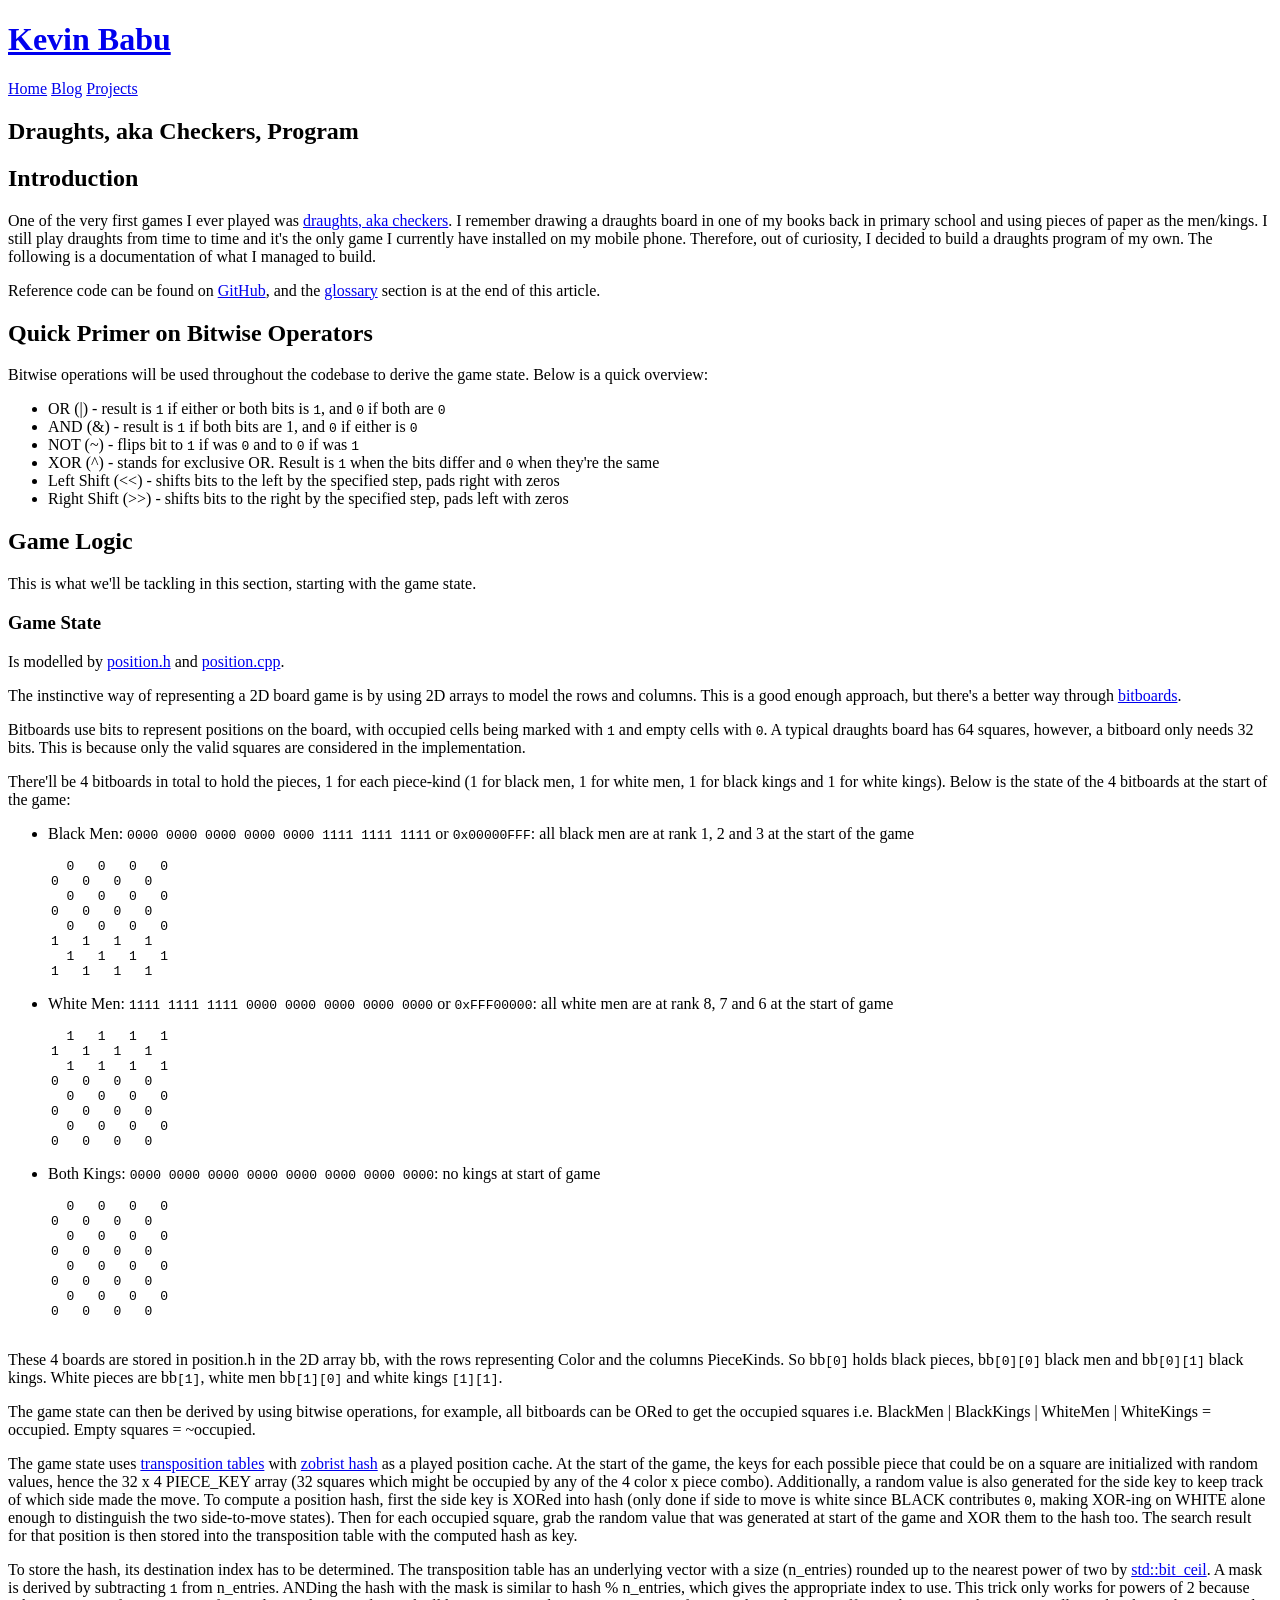
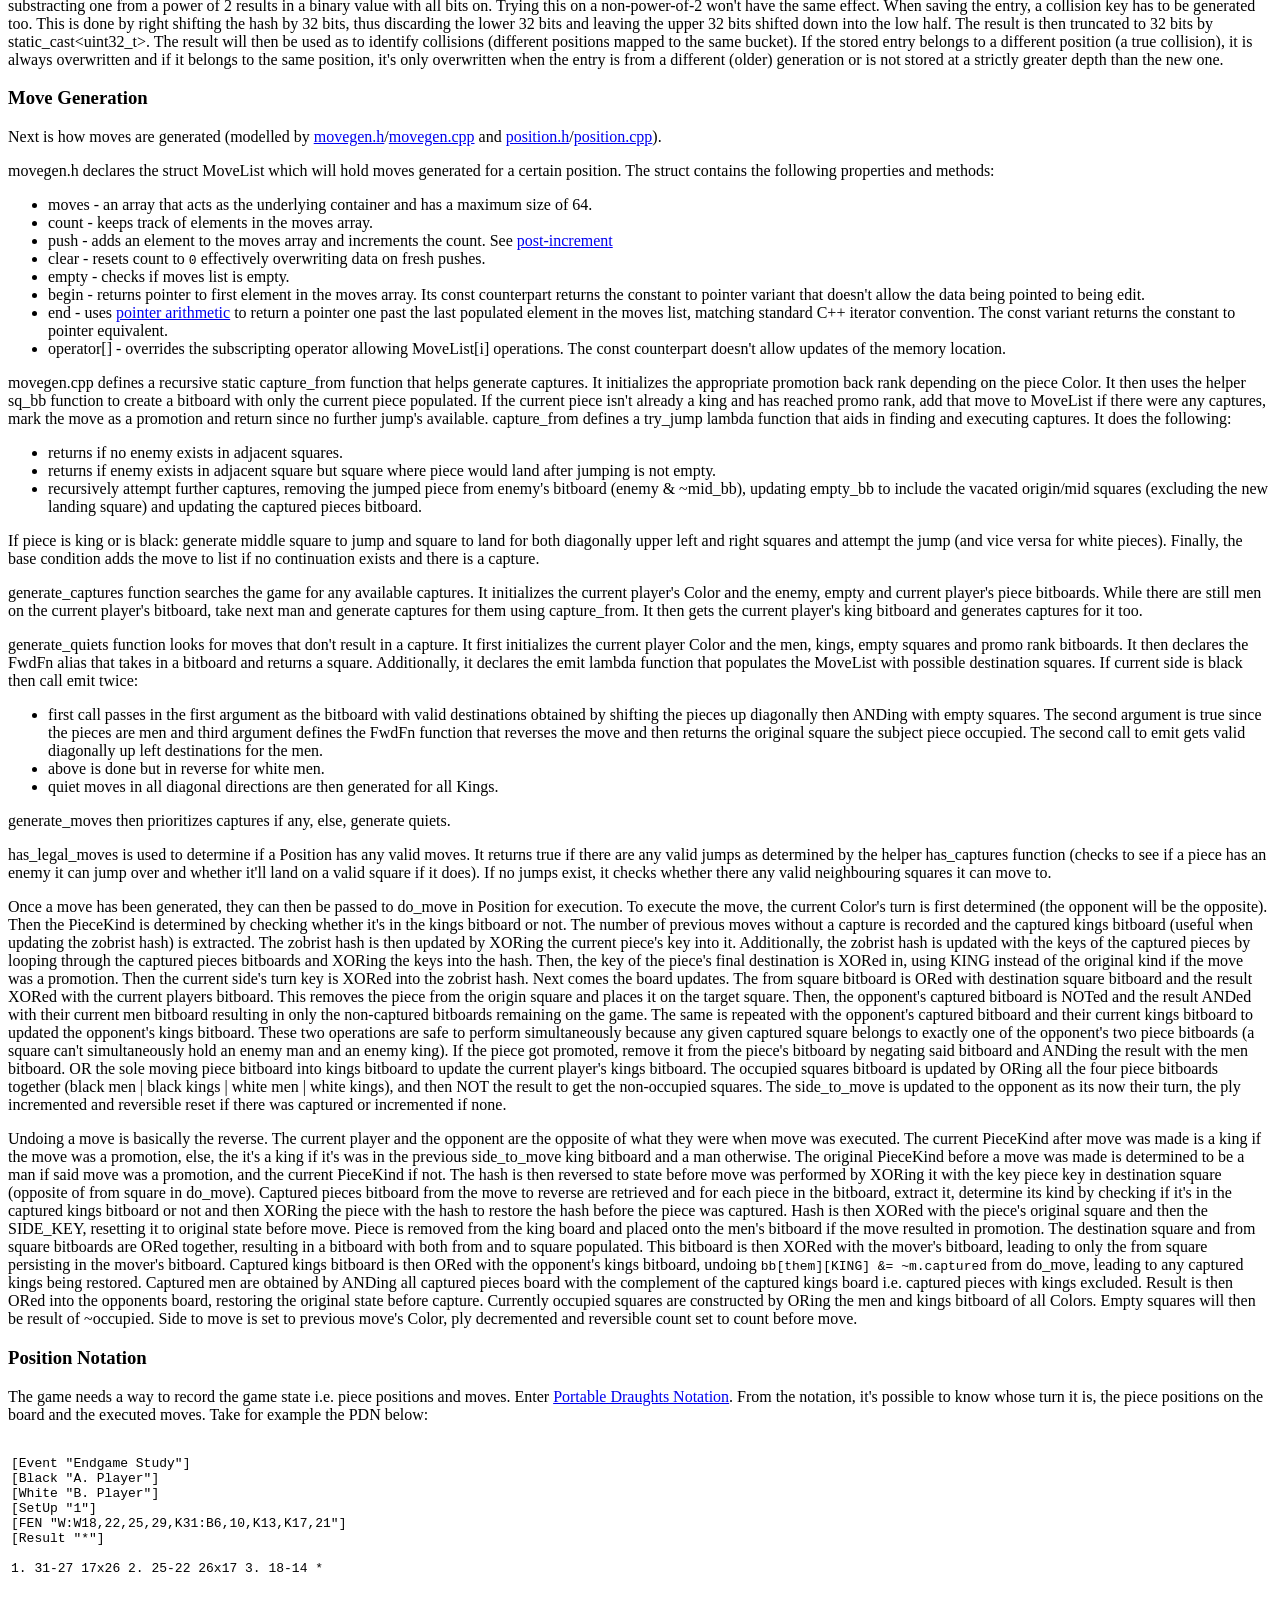
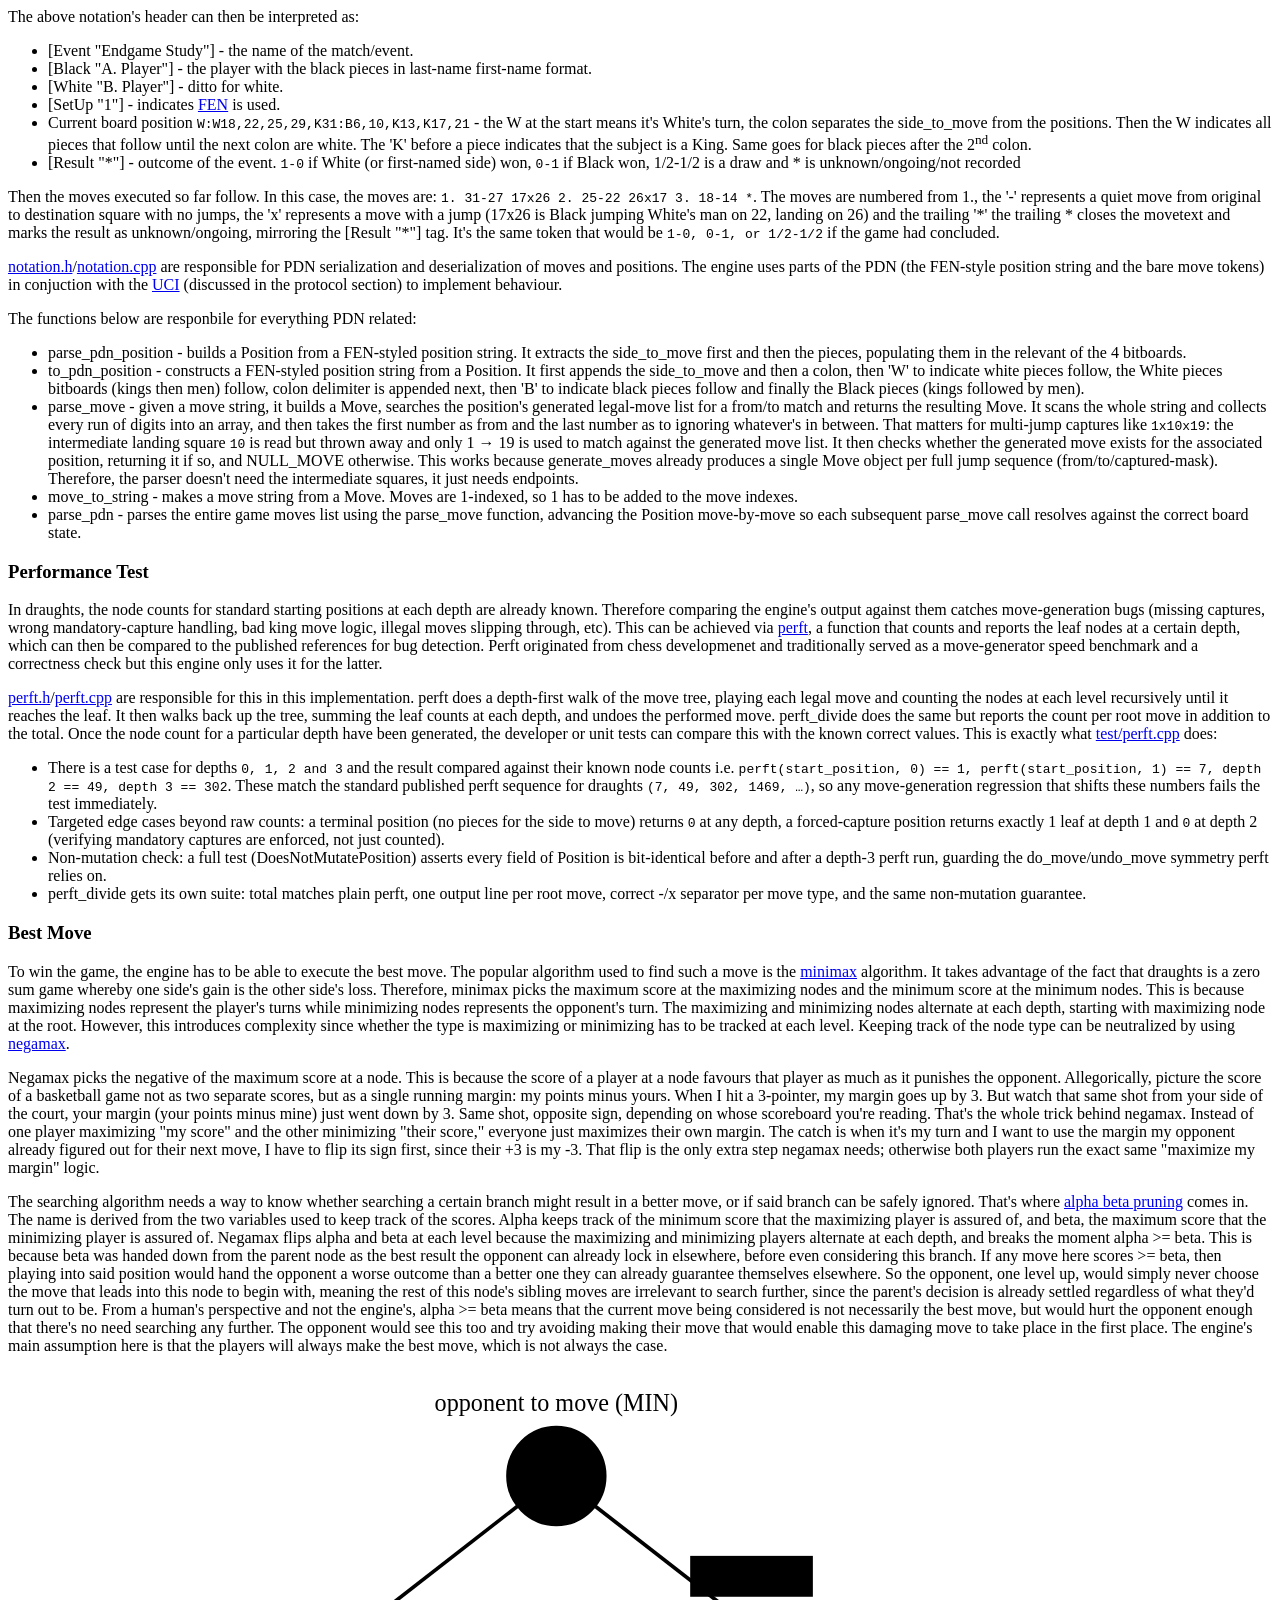
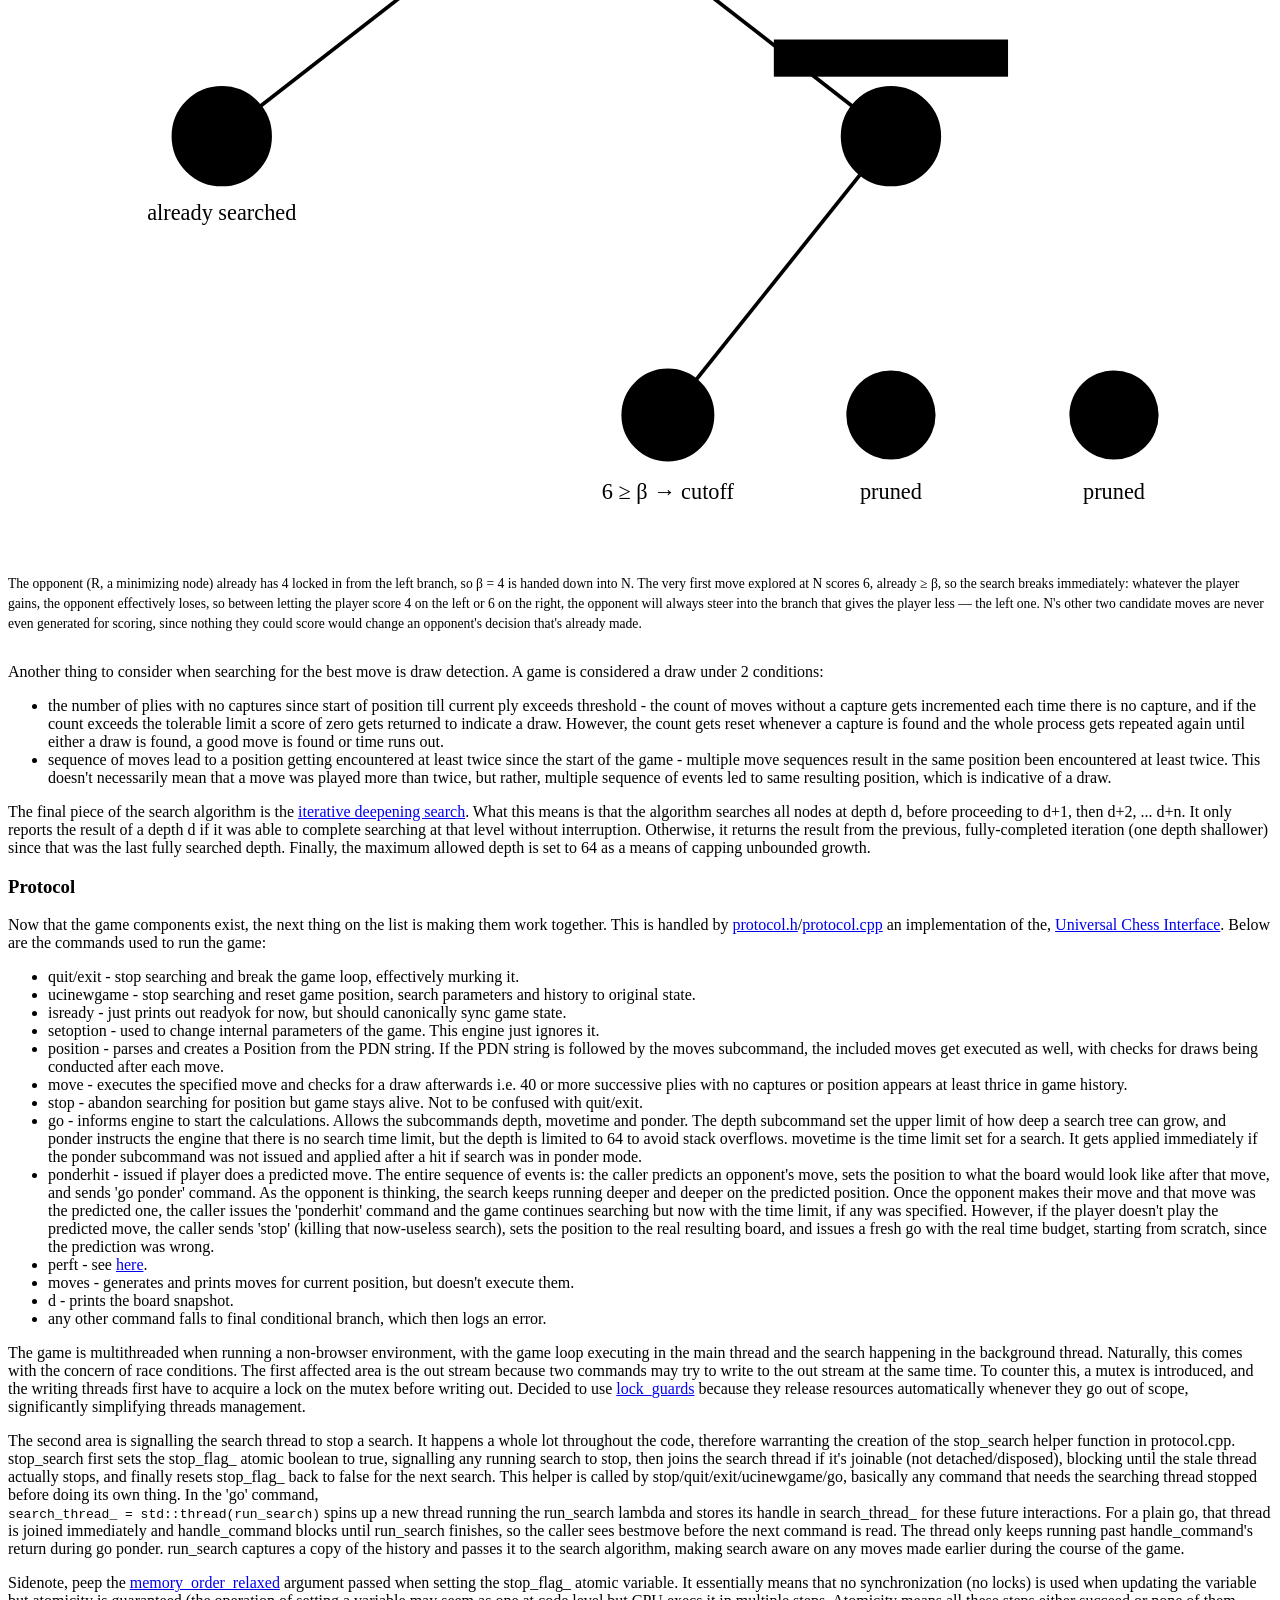
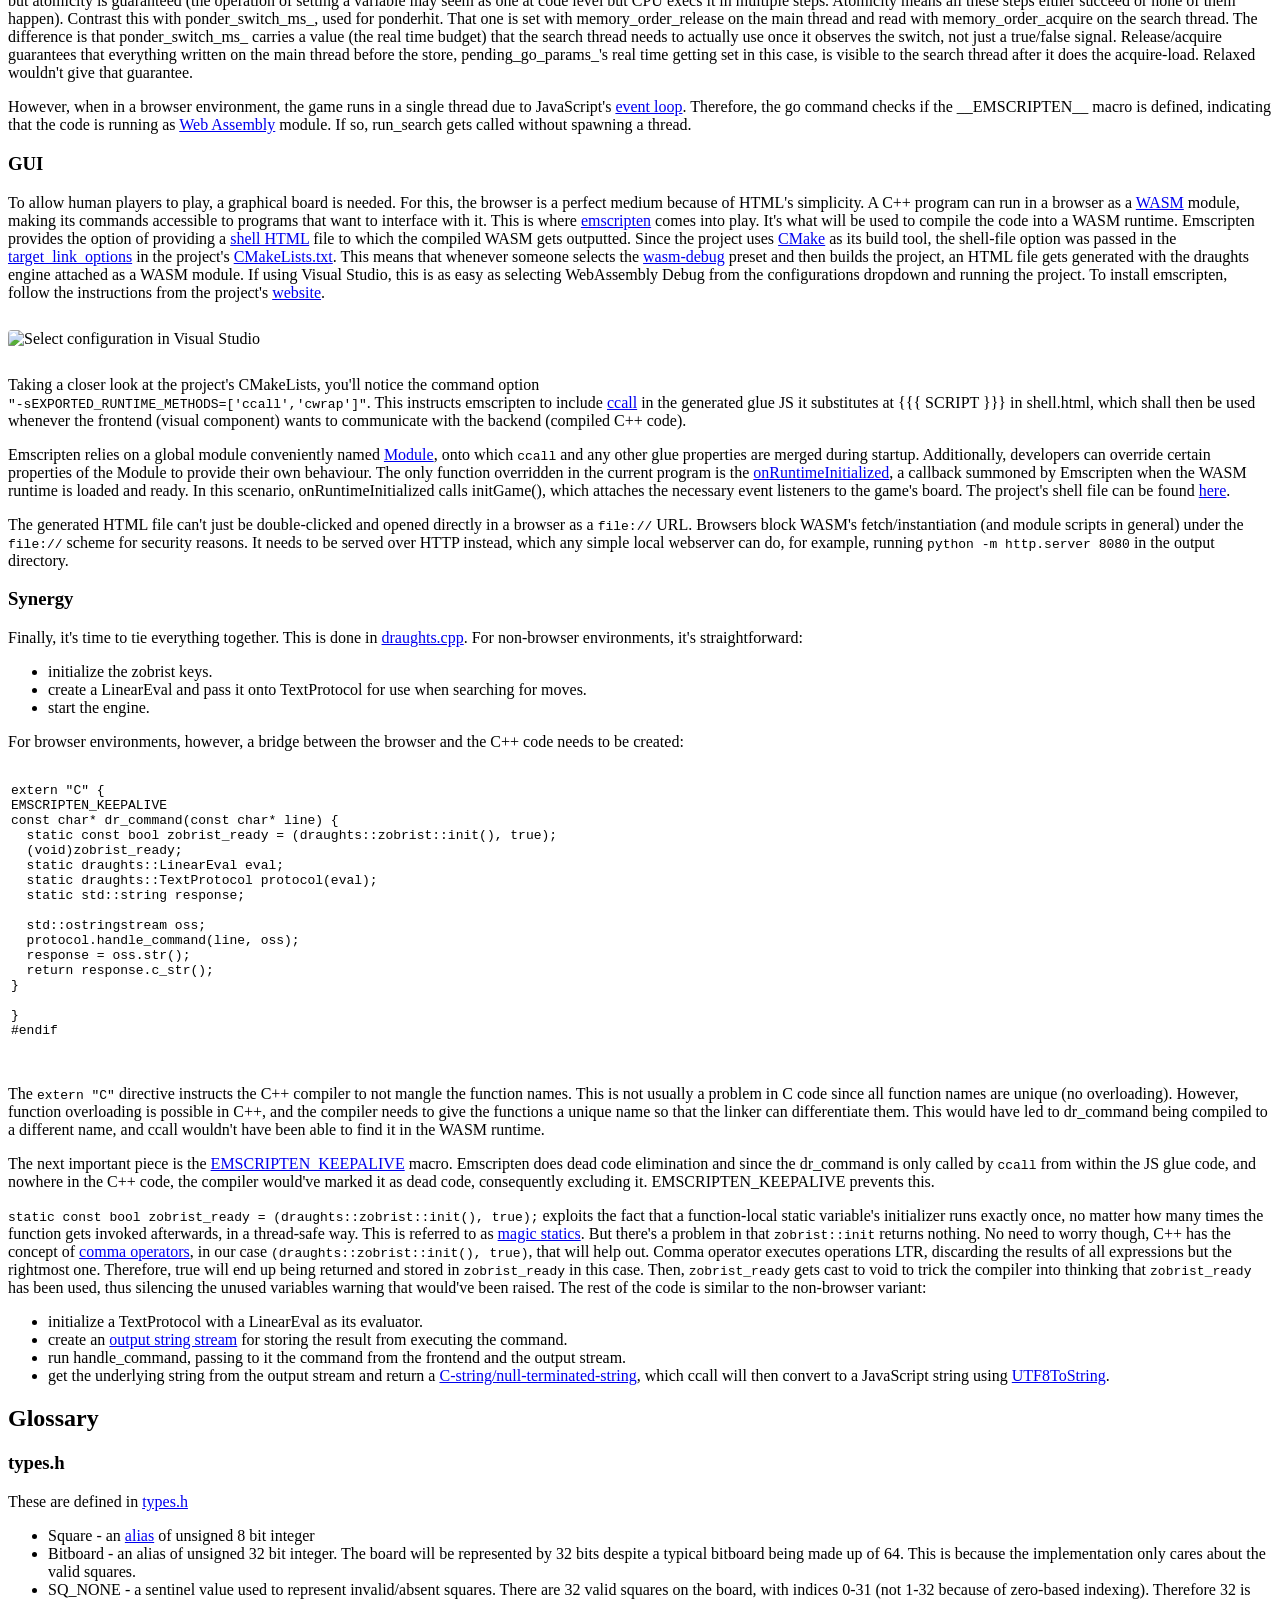
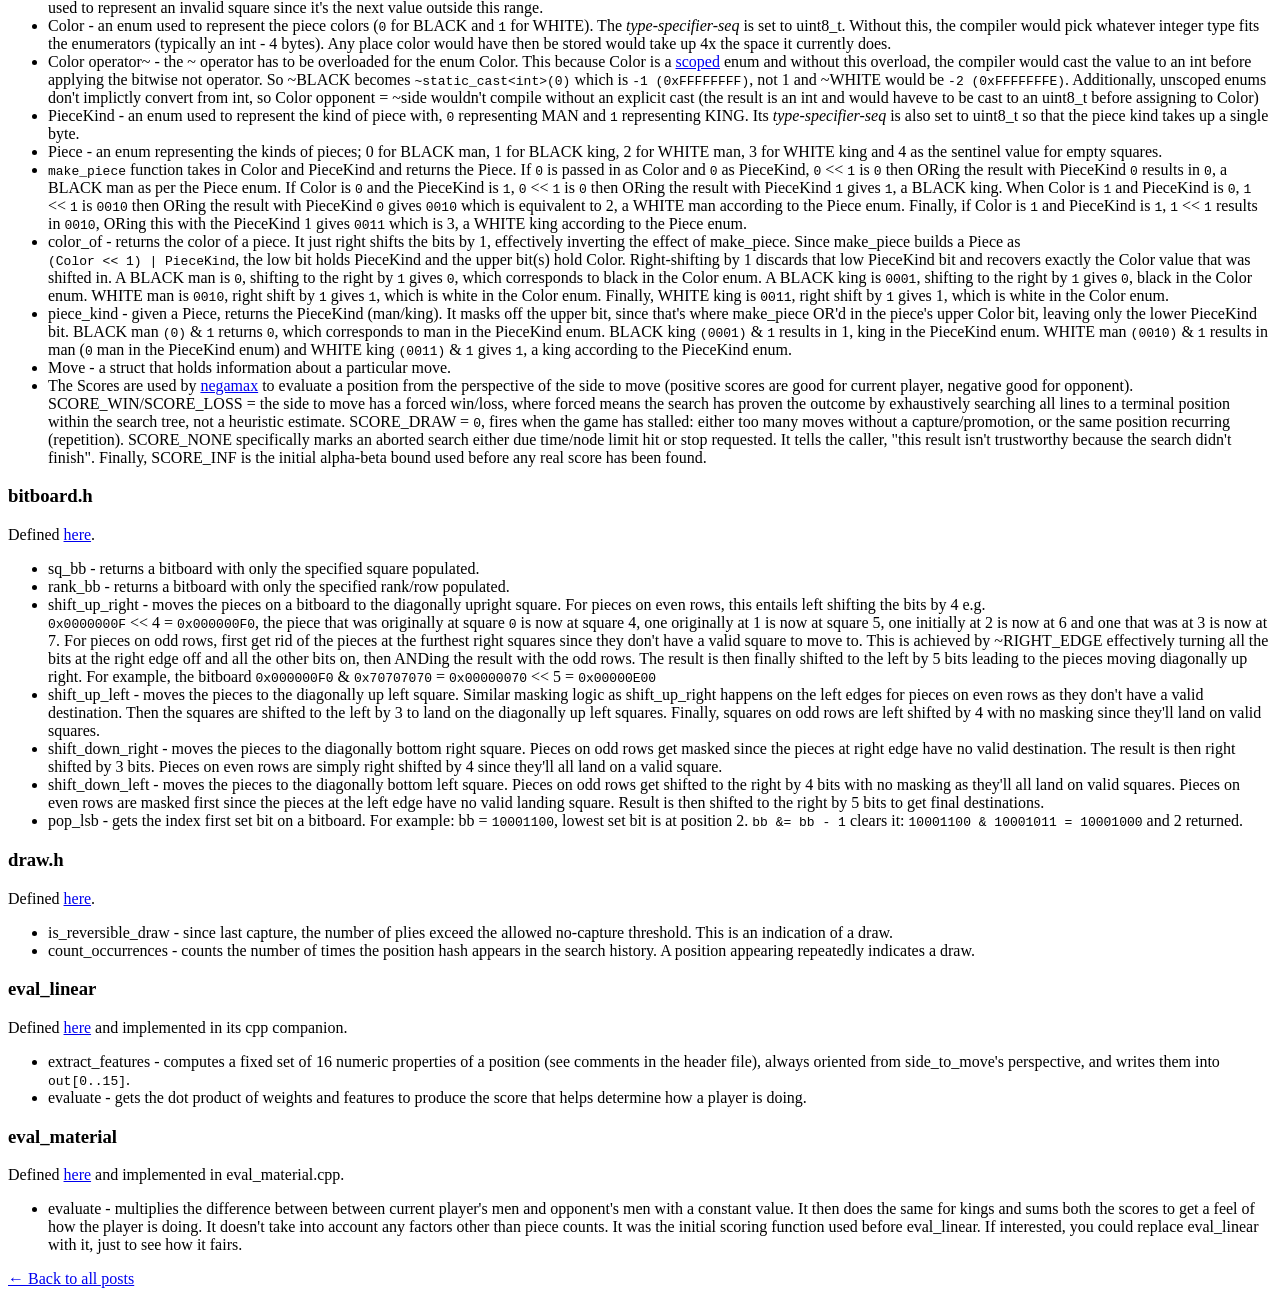
==== blog/2026/09/draughts.html @ 70ff5d76 "Remove self-learning, save for future blog" ====
<!doctype html>
<html lang="en">

<head>
  <meta charset="utf-8" />
  <meta name="viewport" content="width=device-width, initial-scale=1" />
  <title>Draughts Mechanics — Kevin Babu</title>
  <link rel="stylesheet" href="../../../style.css" />
  <style>
    .tree-diagram {
      margin: 1.75em 0;
    }

    .tree-diagram svg {
      width: 100%;
      height: auto;
      display: block;
      font-family: Georgia, "Times New Roman", serif;
    }

    .tree-diagram figcaption {
      margin-top: 0.75em;
      color: var(--muted);
      font-size: 0.85em;
      line-height: 1.5;
    }

    .screenshot {
      display: block;
      margin: 1.75em auto;
      border: 1px solid var(--border);
      border-radius: 4px;
    }
  </style>
</head>

<body>
  <header>
    <h1><a href="../../../index.html">Kevin Babu</a></h1>
    <nav>
      <a href="../../../index.html">Home</a>
      <a href="../../index.html">Blog</a>
      <a href="../../../projects/index.html">Projects</a>
    </nav>
  </header>

  <main>
    <article>
      <h1>Draughts, aka Checkers, Program</h1>

      <div id="intro">
        <h2>Introduction</h2>

        <p>
          One of the very first games I ever played was
          <a href="https://en.wikipedia.org/wiki/Checkers" target="_blank">draughts, aka checkers</a>. I remember
          drawing a draughts board in one of my books back in
          primary school and using pieces of paper as the men/kings. I still
          play draughts from time to time and it's the only game I currently have
          installed on my mobile phone. Therefore, out of curiosity, I decided to build
          a draughts program of my own. The following is a documentation of what
          I managed to build.
        </p>
        <p>
          Reference code can be found on <a href="https://github.com/KevinMwita7/draughts" target="_blank">GitHub</a>,
          and the <a href="#glossary">glossary</a> section is at the end of this article.
        </p>
      </div>

      <div id="bitwise-ops">
        <h2>Quick Primer on Bitwise Operators</h2>
        <p>
          Bitwise operations will be used throughout the codebase to derive
          the game state. Below is a quick overview:
        </p>
        <ul>
          <li>
            OR (|) - result is <code>1</code> if either or both bits is
            <code>1</code>, and <code>0</code> if both are <code>0</code>
          </li>
          <li>
            AND (&) - result is <code>1</code> if both bits are 1, and
            <code>0</code> if either is <code>0</code>
          </li>
          <li>
            NOT (~) - flips bit to <code>1</code> if was <code>0</code> and to
            <code>0</code> if was <code>1</code>
          </li>
          <li>
            XOR (^) - stands for exclusive OR. Result is <code>1</code> when the bits
            differ and <code>0</code> when they're the same
          </li>
          <li>
            Left Shift (&lt;&lt;) - shifts bits to the left by the specified
            step, pads right with zeros
          </li>
          <li>
            Right Shift (&gt;&gt;) - shifts bits to the right by the specified
            step, pads left with zeros
          </li>
        </ul>
      </div>

      <div id="game-logic">
        <h2>Game Logic</h2>
        <p>
          This is what we'll be tackling in this section, starting with the game state.
        </p>

        <div id="game-state">
          <h3>Game State</h3>
          <p>
            Is modelled by
            <a href="https://github.com/KevinMwita7/draughts/blob/main/include/draughts/position.h"
              target="_blank">position.h</a>
            and
            <a href="https://github.com/KevinMwita7/draughts/blob/main/src/position.cpp">position.cpp</a>.
          </p>
          <p>
            The instinctive way of representing a 2D board game is by using 2D
            arrays to model the rows and columns. This is a good enough
            approach, but there's a better way through
            <a href="https://3dkingdoms.com/checkers/bitboards.htm" target="_blank">bitboards</a>.
          </p>

          <p>
            Bitboards use bits to represent positions on the board, with
            occupied cells being marked with <code>1</code> and empty cells
            with <code>0</code>. A typical draughts board has 64 squares,
            however, a bitboard only needs 32 bits. This is because only the
            valid squares are considered in the implementation.
          </p>
          <p>
            There'll be 4 bitboards in total to hold the pieces, 1 for each piece-kind
            (1 for black men, 1 for white men, 1 for black kings and 1 for
            white kings). Below is the state of the 4 bitboards at the start
            of the game:
          </p>
          <ul>
            <li>
              Black Men:
              <code>0000 0000 0000 0000 0000 1111 1111 1111</code> or
              <code>0x00000FFF</code>: all black men are at rank 1, 2 and 3 at
              the start of the game
              <table class="codebox">
                <tbody>
                  <tr>
                    <td>
                      <pre>
  0   0   0   0
0   0   0   0
  0   0   0   0
0   0   0   0
  0   0   0   0
1   1   1   1
  1   1   1   1
1   1   1   1</pre>
                    </td>
                  </tr>
                </tbody>
              </table>
            </li>
            <li>
              White Men:
              <code>1111 1111 1111 0000 0000 0000 0000 0000</code> or
              <code>0xFFF00000</code>: all white men are at rank 8, 7 and 6 at
              the start of game
              <table class="codebox">
                <tbody>
                  <tr>
                    <td>
                      <pre>
  1   1   1   1
1   1   1   1
  1   1   1   1
0   0   0   0
  0   0   0   0
0   0   0   0
  0   0   0   0
0   0   0   0</pre>
                    </td>
                  </tr>
                </tbody>
              </table>
            </li>
            <li>
              Both Kings:
              <code>0000 0000 0000 0000 0000 0000 0000 0000</code>: no kings
              at start of game
              <table class="codebox">
                <tbody>
                  <tr>
                    <td>
                      <pre>
  0   0   0   0
0   0   0   0
  0   0   0   0
0   0   0   0
  0   0   0   0
0   0   0   0
  0   0   0   0
0   0   0   0</pre>
                    </td>
                  </tr>
                </tbody>
              </table>
            </li>
          </ul>
          <p>
            These 4 boards are stored in position.h in the 2D array bb, with
            the rows representing Color and the columns PieceKinds. So bb<code>[0]</code>
            holds black pieces, bb<code>[0][0]</code> black men and bb<code>[0][1]</code>
            black kings. White pieces are bb<code>[1]</code>, white men
            bb<code>[1][0]</code> and white kings <code>[1][1]</code>.
          </p>
          <p>
            The game state can then be derived by using bitwise operations,
            for example, all bitboards can be ORed to get the occupied squares
            i.e. BlackMen | BlackKings | WhiteMen | WhiteKings = occupied.
            Empty squares = ~occupied.
          </p>
          <p>
            The game state uses
            <a href="https://en.wikipedia.org/wiki/Transposition_table" target="_blank">transposition tables</a>
            with
            <a href="https://en.wikipedia.org/wiki/Zobrist_hashing" target="_blank">zobrist hash</a>
            as a played position cache. At the start of the game, the keys for
            each possible piece that could be on a square are initialized with
            random values, hence the 32 x 4 PIECE_KEY array (32 squares which
            might be occupied by any of the 4 color x piece combo).
            Additionally, a random value is also generated for the side key to
            keep track of which side made the move. To compute a position
            hash, first the side key is XORed into hash (only done if side to
            move is white since BLACK contributes <code>0</code>, making XOR-ing
            on WHITE alone enough to distinguish the two side-to-move
            states). Then for each occupied square, grab the random value that
            was generated at start of the game and XOR them to the hash too.
            The search result for that position is then stored into the
            transposition table with the computed hash as key.
          </p>
          <p>
            To store the hash, its destination index has to be determined.
            The transposition table has an underlying vector with a
            size (n_entries) rounded up to the nearest power of two by
            <a href="https://en.cppreference.com/cpp/numeric/bit_ceil">std::bit_ceil</a>. A mask is derived by
            subtracting <code>1</code> from n_entries.
            ANDing the hash with the mask is similar to hash % n_entries,
            which gives the appropriate index to use. This trick only works
            for powers of 2 because substracting one from a power of 2 results
            in a binary value with all bits on. Trying this on a
            non-power-of-2 won't have the same effect. When saving the entry, a
            collision key has to be generated too. This is done by right shifting
            the hash by 32 bits, thus discarding the lower 32 bits and leaving
            the upper 32 bits shifted down into the low half. The result is
            then truncated to 32 bits by static_cast&lt;uint32_t&gt;. The
            result will then be used as to identify collisions (different
            positions mapped to the same bucket). If the stored entry belongs
            to a different position (a true collision), it is always
            overwritten and if it belongs to the same position, it's only
            overwritten when the entry is from a different (older) generation
            or is not stored at a strictly greater depth than the new one.
          </p>
        </div>
        <div id="movegen">
          <h3>Move Generation</h3>
          <p>
            Next is how moves are generated (modelled by
            <a href="https://github.com/KevinMwita7/draughts/blob/main/include/draughts/movegen.h"
              target="_blank">movegen.h</a>/<a href="https://github.com/KevinMwita7/draughts/blob/main/src/movegen.cpp"
              target="_blank">movegen.cpp</a>
            and
            <a href="https://github.com/KevinMwita7/draughts/blob/main/include/draughts/position.h"
              target="_blank">position.h</a>/<a
              href="https://github.com/KevinMwita7/draughts/blob/main/src/position.cpp"
              target="_blank">position.cpp</a>).
          </p>
          <p>
            movegen.h declares the struct MoveList which will hold moves
            generated for a certain position. The struct contains the
            following properties and methods:
          </p>
          <ul>
            <li>
              moves - an array that acts as the underlying container and has a
              maximum size of 64.
            </li>
            <li>count - keeps track of elements in the moves array.</li>
            <li>
              push - adds an element to the moves array and increments the
              count. See
              <a href="https://www.geeksforgeeks.org/cpp/pre-increment-and-post-increment-in-c/"
                target="_blank">post-increment</a>
            </li>
            <li>
              clear - resets count to <code>0</code> effectively overwriting
              data on fresh pushes.
            </li>
            <li>empty - checks if moves list is empty.</li>
            <li>
              begin - returns pointer to first element in the moves array. Its
              const counterpart returns the constant to pointer variant that
              doesn't allow the data being pointed to being edit.
            </li>
            <li>
              end - uses
              <a href="https://www.geeksforgeeks.org/c/pointer-arithmetics-in-c-with-examples/" target="_blank">pointer
                arithmetic</a>
              to return a pointer one past the last populated element in the
              moves list, matching standard C++ iterator convention. The const
              variant returns the constant to pointer equivalent.
            </li>
            <li>
              operator[] - overrides the subscripting operator allowing
              MoveList[i] operations. The const counterpart doesn't allow
              updates of the memory location.
            </li>
          </ul>
          <p>
            movegen.cpp defines a recursive static capture_from function that
            helps generate captures. It initializes the appropriate promotion
            back rank depending on the piece Color. It then uses the helper
            sq_bb function to create a bitboard with only the current piece
            populated. If the current piece isn't already a king and has
            reached promo rank, add that move to MoveList if there were any
            captures, mark the move as a promotion and return since no further
            jump's available. capture_from defines a try_jump lambda
            function that aids in finding and executing captures. It does the
            following:
            <span>
              <ul>
                <li>returns if no enemy exists in adjacent squares.</li>
                <li>
                  returns if enemy exists in adjacent square but square where
                  piece would land after jumping is not empty.
                </li>
                <li>
                  recursively attempt further captures, removing the jumped
                  piece from enemy's bitboard (enemy & ~mid_bb), updating
                  empty_bb to include the vacated origin/mid squares
                  (excluding the new landing square) and updating the captured
                  pieces bitboard.
                </li>
              </ul>
            </span>
            If piece is king or is black: generate middle square to jump and
            square to land for both diagonally upper left and right squares
            and attempt the jump (and vice versa for white pieces). Finally,
            the base condition adds the move to list if no continuation exists
            and there is a capture.
          </p>
          <p>
            generate_captures function searches the game for any available
            captures. It initializes the current player's Color and the enemy,
            empty and current player's piece bitboards. While there are still
            men on the current player's bitboard, take next man and generate
            captures for them using capture_from. It then gets the current
            player's king bitboard and generates captures for it too.
          </p>
          <p>
            generate_quiets function looks for moves that don't result in a
            capture. It first initializes the current player Color and the
            men, kings, empty squares and promo rank bitboards. It then
            declares the FwdFn alias that takes in a bitboard and returns a
            square. Additionally, it declares the emit lambda function that
            populates the MoveList with possible destination squares. If
            current side is black then call emit twice:
            <span>
              <ul>
                <li>
                  first call passes in the first argument as the bitboard with
                  valid destinations obtained by shifting the pieces up
                  diagonally then ANDing with empty squares. The second
                  argument is true since the pieces are men and third argument
                  defines the FwdFn function that reverses the move and then
                  returns the original square the subject piece occupied. The
                  second call to emit gets valid diagonally up left
                  destinations for the men.
                </li>
                <li>above is done but in reverse for white men.</li>
                <li>
                  quiet moves in all diagonal directions are then generated
                  for all Kings.
                </li>
              </ul>
            </span>
          </p>
          <p>
            generate_moves then prioritizes captures if any, else, generate
            quiets.
          </p>
          <p>
            has_legal_moves is used to determine if a Position has any valid
            moves. It returns true if there are any valid jumps as determined
            by the helper has_captures function (checks to see if a piece has
            an enemy it can jump over and whether it'll land on a valid square
            if it does). If no jumps exist, it checks whether there any valid
            neighbouring squares it can move to.
          </p>
          <p>
            Once a move has been generated, they can then be passed to do_move
            in Position for execution. To execute the move, the current
            Color's turn is first determined (the opponent will be the
            opposite). Then the PieceKind is determined by checking whether
            it's in the kings bitboard or not. The number of previous moves
            without a capture is recorded and the captured kings bitboard
            (useful when updating the zobrist hash) is extracted. The zobrist
            hash is then updated by XORing the current piece's key into it.
            Additionally, the zobrist hash is updated with the keys of the
            captured pieces by looping through the captured pieces bitboards
            and XORing the keys into the hash. Then, the key of the piece's
            final destination is XORed in, using KING instead of the original
            kind if the move was a promotion. Then the current side's turn key
            is XORed into the zobrist hash. Next comes the board updates. The
            from square bitboard is ORed with destination square bitboard and
            the result XORed with the current players bitboard. This removes
            the piece from the origin square and places it on the target
            square. Then, the opponent's captured bitboard is NOTed and the
            result ANDed with their current men bitboard resulting in only the
            non-captured bitboards remaining on the game. The same is repeated
            with the opponent's captured bitboard and their current kings
            bitboard to updated the opponent's kings bitboard. These two
            operations are safe to perform simultaneously because any given
            captured square belongs to exactly one of the opponent's two piece
            bitboards (a square can't simultaneously hold an enemy man and an
            enemy king). If the piece got promoted, remove it from the piece's
            bitboard by negating said bitboard and ANDing the result with the
            men bitboard. OR the sole moving piece bitboard into kings
            bitboard to update the current player's kings bitboard. The
            occupied squares bitboard is updated by ORing all the four piece
            bitboards together (black men | black kings | white men | white
            kings), and then NOT the result to get the non-occupied squares.
            The side_to_move is updated to the opponent as its now their turn,
            the ply incremented and reversible reset if there was captured or
            incremented if none.
          </p>
          <p>
            Undoing a move is basically the reverse. The current player and
            the opponent are the opposite of what they were when move was
            executed. The current PieceKind after move was made is a king if
            the move was a promotion, else, the it's a king if it's was in the
            previous side_to_move king bitboard and a man otherwise. The
            original PieceKind before a move was made is determined to be a
            man if said move was a promotion, and the current PieceKind if
            not. The hash is then reversed to state before move was performed
            by XORing it with the key piece key in destination square
            (opposite of from square in do_move). Captured pieces bitboard
            from the move to reverse are retrieved and for each piece in the
            bitboard, extract it, determine its kind by checking if it's in
            the captured kings bitboard or not and then XORing the piece with
            the hash to restore the hash before the piece was captured. Hash
            is then XORed with the piece's original square and then the
            SIDE_KEY, resetting it to original state before move. Piece is
            removed from the king board and placed onto the men's bitboard if
            the move resulted in promotion. The destination square and from
            square bitboards are ORed together, resulting in a bitboard with
            both from and to square populated. This bitboard is then XORed
            with the mover's bitboard, leading to only the from square
            persisting in the mover's bitboard. Captured kings bitboard is
            then ORed with the opponent's kings bitboard, undoing
            <code>bb[them][KING] &= ~m.captured</code> from do_move, leading
            to any captured kings being restored. Captured men are obtained by
            ANDing all captured pieces board with the complement of the
            captured kings board i.e. captured pieces with kings excluded.
            Result is then ORed into the opponents board, restoring the
            original state before capture. Currently occupied squares are
            constructed by ORing the men and kings bitboard of all Colors.
            Empty squares will then be result of ~occupied. Side to move is
            set to previous move's Color, ply decremented and reversible count
            set to count before move.
          </p>
        </div>
        <div id="notation">
          <h3>Position Notation</h3>
          <p>
            The game needs a way to record the game state i.e. piece positions
            and moves. Enter
            <a href="https://en.wikipedia.org/wiki/Portable_Draughts_Notation" target="_blank">Portable Draughts
              Notation</a>. From the notation, it's possible to know whose turn it is, the
            piece positions on the board and the executed moves. Take for
            example the PDN below:
          </p>
          <table class="codebox">
            <tbody>
              <tr>
                <td>
                  <pre>
[Event "Endgame Study"]
[Black "A. Player"]
[White "B. Player"]
[SetUp "1"]
[FEN "W:W18,22,25,29,K31:B6,10,K13,K17,21"]
[Result "*"]

1. 31-27 17x26 2. 25-22 26x17 3. 18-14 *</pre>
                </td>
              </tr>
            </tbody>
          </table>
          <p>The above notation's header can then be interpreted as:</p>
          <ul>
            <li>[Event "Endgame Study"] - the name of the match/event.</li>
            <li>
              [Black "A. Player"] - the player with the black pieces in
              last-name first-name format.
            </li>
            <li>[White "B. Player"] - ditto for white.</li>
            <li>
              [SetUp "1"] - indicates
              <a href="https://en.wikipedia.org/wiki/Forsyth%E2%80%93Edwards_Notation" target="_blank">FEN</a>
              is used.
            </li>
            <li>
              Current board position
              <code>W:W18,22,25,29,K31:B6,10,K13,K17,21</code> - the W at the
              start means it's White's turn, the colon separates the
              side_to_move from the positions. Then the W indicates all pieces
              that follow until the next colon are white. The 'K' before a
              piece indicates that the subject is a King. Same goes for black
              pieces after the 2<sup>nd</sup>
              colon.
            </li>
            <li>
              [Result "*"] - outcome of the event. <code>1-0</code> if White
              (or first-named side) won, <code>0-1</code> if Black won,
              1/2-1/2 is a draw and * is unknown/ongoing/not recorded
            </li>
          </ul>
          <p>
            Then the moves executed so far follow. In this case, the moves
            are:
            <code>1. 31-27 17x26 2. 25-22 26x17 3. 18-14 *</code>. The moves
            are numbered from 1., the '-' represents a quiet move from
            original to destination square with no jumps, the 'x' represents a
            move with a jump (17x26 is Black jumping White's man on 22,
            landing on 26) and the trailing '*' the trailing * closes the
            movetext and marks the result as unknown/ongoing, mirroring the
            [Result "*"] tag. It's the same token that would be
            <code>1-0, 0-1, or 1/2-1/2</code> if the game had concluded.
          </p>
          <p>
            <a href="https://github.com/KevinMwita7/draughts/blob/main/include/draughts/notation.h"
              target="_blank">notation.h</a>/<a
              href="https://github.com/KevinMwita7/draughts/blob/main/src/notation.cpp" target="_blank">notation.cpp</a>
            are responsible for PDN serialization and deserialization of moves
            and positions. The engine uses parts of the PDN (the FEN-style
            position string and the bare move tokens) in conjuction with the
            <a href="https://en.wikipedia.org/wiki/Universal_Chess_Interface" target="_blank">UCI</a>
            (discussed in the protocol section) to implement behaviour.
          </p>
          <p>
            The functions below are responbile for everything PDN related:
          </p>
          <ul>
            <li>
              parse_pdn_position - builds a Position from a FEN-styled
              position string. It extracts the side_to_move first and then the
              pieces, populating them in the relevant of the 4 bitboards.
            </li>
            <li>
              to_pdn_position - constructs a FEN-styled position string from a
              Position. It first appends the side_to_move and then a colon,
              then 'W' to indicate white pieces follow, the White pieces
              bitboards (kings then men) follow, colon delimiter is appended
              next, then 'B' to indicate black pieces follow and finally the
              Black pieces (kings followed by men).
            </li>
            <li>
              parse_move - given a move string, it builds a Move, searches the
              position's generated legal-move list for a from/to match and
              returns the resulting Move. It scans the whole string and
              collects every run of digits into an array, and then takes the
              first number as from and the last number as to ignoring
              whatever's in between. That matters for multi-jump captures like
              <code>1x10x19</code>: the intermediate landing square
              <code>10</code> is read but thrown away and only 1 &rarr; 19 is
              used to match against the generated move list. It then checks
              whether the generated move exists for the associated position,
              returning it if so, and NULL_MOVE otherwise. This works because
              generate_moves already produces a single Move object per full
              jump sequence (from/to/captured-mask). Therefore, the parser
              doesn't need the intermediate squares, it just needs endpoints.
            </li>
            <li>
              move_to_string - makes a move string from a Move. Moves are
              1-indexed, so 1 has to be added to the move indexes.
            </li>
            <li>
              parse_pdn - parses the entire game moves list using the
              parse_move function, advancing the Position move-by-move so each
              subsequent parse_move call resolves against the correct board
              state.
            </li>
          </ul>
        </div>
        <div id="perft">
          <h3>Performance Test</h3>
          <p>
            In draughts, the node counts for standard starting positions at
            each depth are already known. Therefore comparing the engine's
            output against them catches move-generation bugs (missing
            captures, wrong mandatory-capture handling, bad king move logic,
            illegal moves slipping through, etc). This can be achieved via
            <a href="https://chessprogramming.org/Perft" target="_blank">perft</a>, a function that counts and reports
            the leaf nodes at a certain
            depth, which can then be compared to the published references for
            bug detection. Perft originated from chess developmenet and
            traditionally served as a move-generator speed benchmark and a
            correctness check but this engine only uses it for the latter.
          </p>
          <p id="perft-explainer">
            <a href="https://github.com/KevinMwita7/draughts/blob/main/include/draughts/perft.h"
              target="_blank">perft.h</a>/<a href="https://github.com/KevinMwita7/draughts/blob/main/src/perft.cpp"
              target="_blank">perft.cpp</a>
            are responsible for this in this implementation. perft does a
            depth-first walk of the move tree, playing each legal move and
            counting the nodes at each level recursively until it reaches the
            leaf. It then walks back up the tree, summing the leaf counts at
            each depth, and undoes the performed move. perft_divide does the
            same but reports the count per root move in addition to the total.
            Once the node count for a particular depth have been generated,
            the developer or unit tests can compare this with the known
            correct values. This is exactly what
            <a href="https://github.com/KevinMwita7/draughts/blob/main/test/perft.cpp"
              target="_blank">test/perft.cpp</a>
            does:
          </p>
          <ul>
            <li>
              There is a test case for depths <code>0, 1, 2 and 3</code> and
              the result compared against their known node counts i.e.
              <code>
                  perft(start_position, 0) == 1, perft(start_position, 1) == 7,
                  depth 2 == 49, depth 3 == 302</code>. These match the standard published perft sequence for
              draughts <code>(7, 49, 302, 1469, …)</code>, so any
              move-generation regression that shifts these numbers fails the
              test immediately.
            </li>
            <li>
              Targeted edge cases beyond raw counts: a terminal position (no
              pieces for the side to move) returns <code>0</code> at any
              depth, a forced-capture position returns exactly 1 leaf at depth
              1 and <code>0</code>
              at depth 2 (verifying mandatory captures are enforced, not just
              counted).
            </li>
            <li>
              Non-mutation check: a full test (DoesNotMutatePosition) asserts
              every field of Position is bit-identical before and after a
              depth-3 perft run, guarding the do_move/undo_move symmetry perft
              relies on.
            </li>
            <li>
              perft_divide gets its own suite: total matches plain perft, one
              output line per root move, correct -/x separator per move type,
              and the same non-mutation guarantee.
            </li>
          </ul>
        </div>
        <div id="search">
          <h3>Best Move</h3>
          <p>
            To win the game, the engine has to be able to execute the best
            move. The popular algorithm used to find such a move is the
            <a href="https://www.youtube.com/watch?v=l-hh51ncgDI" target="_blank">minimax</a>
            algorithm. It takes advantage of the fact that draughts is a zero
            sum game whereby one side's gain is the other side's loss.
            Therefore, minimax picks the maximum score at the maximizing nodes
            and the minimum score at the minimum nodes. This is because
            maximizing nodes represent the player's turns while minimizing
            nodes represents the opponent's turn. The maximizing and
            minimizing nodes alternate at each depth, starting with maximizing
            node at the root. However, this introduces complexity since
            whether the type is maximizing or minimizing has to be tracked at
            each level. Keeping track of the node type can be neutralized by
            using
            <a href="https://en.wikipedia.org/wiki/Negamax" target="_blank">negamax</a>.
          </p>
          <p>
            Negamax picks the negative of the maximum score at a node. This is
            because the score of a player at a node favours that player as
            much as it punishes the opponent. Allegorically, picture the score
            of a basketball game not as two separate scores, but as a single
            running margin: my points minus yours. When I hit a 3-pointer, my
            margin goes up by 3. But watch that same shot from your side of
            the court, your margin (your points minus mine) just went down by
            3. Same shot, opposite sign, depending on whose scoreboard you're
            reading. That's the whole trick behind negamax. Instead of one
            player maximizing "my score" and the other minimizing "their
            score," everyone just maximizes their own margin. The catch is
            when it's my turn and I want to use the margin my opponent already
            figured out for their next move, I have to flip its sign first,
            since their +3 is my -3. That flip is the only extra step negamax
            needs; otherwise both players run the exact same "maximize my
            margin" logic.
          </p>
          <p>
            The searching algorithm needs a way to know whether searching a
            certain branch might result in a better move, or if said branch
            can be safely ignored. That's where
            <a href="https://en.wikipedia.org/wiki/Alpha%E2%80%93beta_pruning" target="_blank">alpha beta pruning</a>
            comes in. The name is derived from the two variables used to keep
            track of the scores. Alpha keeps track of the minimum score that
            the maximizing player is assured of, and beta, the maximum score
            that the minimizing player is assured of. Negamax flips alpha and
            beta at each level because the maximizing and minimizing players
            alternate at each depth, and breaks the moment alpha >= beta. This
            is because beta was handed down from the parent node as the best
            result the opponent can already lock in elsewhere, before even
            considering this branch. If any move here scores >= beta, then
            playing into said position would hand the opponent a worse outcome
            than a better one they can already guarantee themselves elsewhere.
            So the opponent, one level up, would simply never choose the move
            that leads into this node to begin with, meaning the rest of this
            node's sibling moves are irrelevant to search further, since the
            parent's decision is already settled regardless of what they'd
            turn out to be. From a human's perspective and not the engine's,
            alpha >= beta means that the current move being considered is not
            necessarily the best move, but would hurt the opponent enough that
            there's no need searching any further. The opponent would see this
            too and try avoiding making their move that would enable this
            damaging move to take place in the first place. The engine's main
            assumption here is that the players will always make the best
            move, which is not always the case.
          </p>

          <figure class="tree-diagram">
            <svg viewBox="25 0 680 420" role="img" aria-labelledby="ab-diagram-title ab-diagram-desc">
              <title id="ab-diagram-title">Alpha-beta cutoff example</title>
              <desc id="ab-diagram-desc">
                A game tree showing the opponent's root node with a left
                branch already searched to a value of 4, and a right node N
                still being searched. N's first move scores 6, which is
                already at least as good as the opponent's guaranteed 4, so
                N's remaining two moves are pruned and never searched.
              </desc>

              <!-- edges: root to children -->
              <line x1="320" y1="50" x2="140" y2="190" stroke="currentColor" stroke-width="2" />
              <line x1="320" y1="50" x2="500" y2="190" stroke="currentColor" stroke-width="2" />

              <!-- edges: N to its candidate moves -->
              <line x1="500" y1="190" x2="380" y2="340" stroke="currentColor" stroke-width="2" />
              <line x1="500" y1="190" x2="500" y2="340" stroke="var(--muted)" stroke-width="2" stroke-dasharray="6 6" />
              <line x1="500" y1="190" x2="620" y2="340" stroke="var(--muted)" stroke-width="2" stroke-dasharray="6 6" />

              <!-- beta label on root->N edge -->
              <rect x="392" y="93" width="66" height="22" fill="var(--bg)" />
              <text x="425" y="109" text-anchor="middle" font-size="14" fill="currentColor">
                β = 4
              </text>

              <!-- root node -->
              <circle cx="320" cy="50" r="26" fill="var(--bg)" stroke="currentColor" stroke-width="2" />
              <text x="320" y="55" text-anchor="middle" font-size="14" fill="currentColor">
                R
              </text>
              <text x="320" y="15" text-anchor="middle" font-size="13" fill="var(--muted)">
                opponent to move (MIN)
              </text>

              <!-- left, already-searched subtree -->
              <circle cx="140" cy="190" r="26" fill="var(--bg)" stroke="currentColor" stroke-width="2" />
              <text x="140" y="195" text-anchor="middle" font-size="14" fill="currentColor">
                4
              </text>
              <text x="140" y="235" text-anchor="middle" font-size="12" fill="var(--muted)">
                already searched
              </text>

              <!-- N node -->
              <circle cx="500" cy="190" r="26" fill="var(--bg)" stroke="currentColor" stroke-width="2" />
              <text x="500" y="195" text-anchor="middle" font-size="14" fill="currentColor">
                N
              </text>
              <rect x="437" y="138" width="126" height="20" fill="var(--bg)" />
              <text x="500" y="152" text-anchor="middle" font-size="13" fill="var(--muted)">
                your move (MAX)
              </text>

              <!-- leaf 1: searched, triggers cutoff -->
              <circle cx="380" cy="340" r="24" fill="var(--bg)" stroke="currentColor" stroke-width="2" />
              <text x="380" y="345" text-anchor="middle" font-size="14" fill="currentColor">
                6
              </text>
              <text x="380" y="385" text-anchor="middle" font-size="12" fill="var(--muted)">
                6 &#8805; &#946; &#8594; cutoff
              </text>

              <!-- leaf 2: pruned -->
              <circle cx="500" cy="340" r="24" fill="var(--bg)" stroke="var(--muted)" stroke-width="2"
                stroke-dasharray="4 4" />
              <text x="500" y="345" text-anchor="middle" font-size="14" fill="var(--muted)">
                ?
              </text>
              <text x="500" y="385" text-anchor="middle" font-size="12" fill="var(--muted)">
                pruned
              </text>

              <!-- leaf 3: pruned -->
              <circle cx="620" cy="340" r="24" fill="var(--bg)" stroke="var(--muted)" stroke-width="2"
                stroke-dasharray="4 4" />
              <text x="620" y="345" text-anchor="middle" font-size="14" fill="var(--muted)">
                ?
              </text>
              <text x="620" y="385" text-anchor="middle" font-size="12" fill="var(--muted)">
                pruned
              </text>
            </svg>
            <figcaption>
              The opponent (R, a minimizing node) already has 4 locked in from
              the left branch, so β&nbsp;=&nbsp;4 is handed down into N. The
              very first move explored at N scores 6, already &#8805; β, so
              the search breaks immediately: whatever the player gains, the
              opponent effectively loses, so between letting the player score
              4 on the left or 6 on the right, the opponent will always steer
              into the branch that gives the player less &mdash; the left one.
              N's other two candidate moves are never even generated for
              scoring, since nothing they could score would change an
              opponent's decision that's already made.
            </figcaption>
          </figure>
          <p>
            Another thing to consider when searching for the best move is draw
            detection. A game is considered a draw under 2 conditions:
          </p>
          <ul>
            <li>
              the number of plies with no captures since start of position
              till current ply exceeds threshold - the count of moves without
              a capture gets incremented each time there is no capture, and if
              the count exceeds the tolerable limit a score of zero gets
              returned to indicate a draw. However, the count gets reset
              whenever a capture is found and the whole process gets repeated
              again until either a draw is found, a good move is found or time
              runs out.
            </li>
            <li>
              sequence of moves lead to a position getting encountered at
              least twice since the start of the game - multiple move
              sequences result in the same position been encountered at least
              twice. This doesn't necessarily mean that a move was played more
              than twice, but rather, multiple sequence of events led to same
              resulting position, which is indicative of a draw.
            </li>
          </ul>
          <p>
            The final piece of the search algorithm is the
            <a href="https://en.wikipedia.org/wiki/Iterative_deepening_depth-first_search" target="_blank">iterative
              deepening search</a>. What this means is that the algorithm searches all nodes at
            depth d, before proceeding to d+1, then d+2, ... d+n. It only
            reports the result of a depth d if it was able to complete
            searching at that level without interruption. Otherwise, it
            returns the result from the previous, fully-completed iteration
            (one depth shallower) since that was the last fully searched
            depth. Finally, the maximum allowed depth is set to 64 as a means
            of capping unbounded growth.
          </p>
        </div>
        <div id="protocol">
          <h3>Protocol</h3>
          <p>
            Now that the game components exist, the next thing on the list is
            making them work together. This is handled by
            <a href="https://github.com/KevinMwita7/draughts/blob/main/include/draughts/protocol.h"
              target="_blank">protocol.h</a>/<a
              href="https://github.com/KevinMwita7/draughts/blob/main/src/protocol.cpp" target="_blank">protocol.cpp</a>
            an implementation of the,
            <a href="https://en.wikipedia.org/wiki/Universal_Chess_Interface" target="_blank">Universal Chess
              Interface</a>. Below are the commands used to run the game:
          </p>
          <ul>
            <li>
              quit/exit - stop searching and break the game loop, effectively
              murking it.
            </li>
            <li>
              ucinewgame - stop searching and reset game position, search
              parameters and history to original state.
            </li>
            <li>
              isready - just prints out readyok for now, but should
              canonically sync game state.
            </li>
            <li>
              setoption - used to change internal parameters of the game. This
              engine just ignores it.
            </li>
            <li>
              position - parses and creates a Position from the PDN string. If
              the PDN string is followed by the moves subcommand, the included
              moves get executed as well, with checks for draws being
              conducted after each move.
            </li>
            <li>
              move - executes the specified move and checks for a draw
              afterwards i.e. 40 or more successive plies with no captures or
              position appears at least thrice in game history.
            </li>
            <li>
              stop - abandon searching for position but game stays alive. Not
              to be confused with quit/exit.
            </li>
            <li>
              go - informs engine to start the calculations. Allows the
              subcommands depth, movetime and ponder. The depth subcommand set
              the upper limit of how deep a search tree can grow, and ponder
              instructs the engine that there is no search time limit, but the
              depth is limited to 64 to avoid stack overflows. movetime is the
              time limit set for a search. It gets applied immediately if the
              ponder subcommand was not issued and applied after a hit if
              search was in ponder mode.
            </li>
            <li>
              ponderhit - issued if player does a predicted move. The entire
              sequence of events is: the caller predicts an opponent's move,
              sets the position to what the board would look like after that
              move, and sends 'go ponder' command. As the opponent is
              thinking, the search keeps running deeper and deeper on the
              predicted position. Once the opponent makes their move and that
              move was the predicted one, the caller issues the 'ponderhit'
              command and the game continues searching but now with the time
              limit, if any was specified. However, if the player doesn't play
              the predicted move, the caller sends 'stop' (killing that
              now-useless search), sets the position to the real resulting
              board, and issues a fresh go with the real time budget, starting
              from scratch, since the prediction was wrong.
            </li>
            <li>perft - see <a href="#perft-explainer">here</a>.</li>
            <li>
              moves - generates and prints moves for current position, but
              doesn't execute them.
            </li>
            <li>d - prints the board snapshot.</li>
            <li>
              any other command falls to final conditional branch, which then
              logs an error.
            </li>
          </ul>
          <p>
            The game is multithreaded when running a non-browser environment,
            with the game loop executing in the main thread and the search
            happening in the background thread. Naturally, this comes with the
            concern of race conditions. The first affected area is the out
            stream because two commands may try to write to the out stream at
            the same time. To counter this, a mutex is introduced, and the
            writing threads first have to acquire a lock on the mutex before
            writing out. Decided to use
            <a href="https://en.cppreference.com/cpp/thread/lock_guard" target="_blank">lock_guards</a>
            because they release resources automatically whenever they go out
            of scope, significantly simplifying threads management.
          </p>
          <p>
            The second area is signalling the search thread to stop a search.
            It happens a whole lot throughout the code, therefore warranting
            the creation of the stop_search helper function in protocol.cpp.
            stop_search first sets the stop_flag_ atomic boolean to true,
            signalling any running search to stop, then joins the search
            thread if it's joinable (not detached/disposed), blocking until
            the stale thread actually stops, and finally resets stop_flag_
            back to false for the next search. This helper is called by
            stop/quit/exit/ucinewgame/go, basically any command that needs the
            searching thread stopped before doing its own thing. In the 'go'
            command, <br />
            <code>search_thread_ = std::thread(run_search)</code> spins up a
            new thread running the run_search lambda and stores its handle in
            search_thread_ for these future interactions. For a plain go, that
            thread is joined immediately and handle_command blocks until
            run_search finishes, so the caller sees bestmove before the next
            command is read. The thread only keeps running past
            handle_command's return during go ponder. run_search captures a
            copy of the history and passes it to the search algorithm, making
            search aware on any moves made earlier during the course of the
            game.
          </p>
          <p>
            Sidenote, peep the
            <a href="https://en.cppreference.com/cpp/atomic/memory_order" target="_blank">memory_order_relaxed</a>
            argument passed when setting the stop_flag_ atomic variable. It
            essentially means that no synchronization (no locks) is used when
            updating the variable but atomicity is guaranteed (the operation
            of setting a variable may seem as one at code level but CPU execs
            it in multiple steps. Atomicity means all these steps either
            succeed or none of them happen). Contrast this with
            ponder_switch_ms_, used for ponderhit. That one is set with
            memory_order_release on the main thread and read with
            memory_order_acquire on the search thread. The difference is that
            ponder_switch_ms_ carries a value (the real time budget) that the
            search thread needs to actually use once it observes the switch,
            not just a true/false signal. Release/acquire guarantees that
            everything written on the main thread before the store,
            pending_go_params_'s real time getting set in this case, is
            visible to the search thread after it does the acquire-load.
            Relaxed wouldn't give that guarantee.
          </p>
          <p>
            However, when in a browser environment, the game runs in a single
            thread due to JavaScript's
            <a href="https://developer.mozilla.org/en-US/docs/Web/JavaScript/Reference/Execution_model#job_queue_and_event_loop"
              target="_blank">event loop</a>. Therefore, the go command checks if the __EMSCRIPTEN__ macro is
            defined, indicating that the code is running as
            <a href="https://emscripten.org/" target="_blank">Web Assembly</a>
            module. If so, run_search gets called without spawning a thread.
          </p>
        </div>
        <div id="gui">
          <h3>GUI</h3>
          <p>
            To allow human players to play, a graphical board is needed. For
            this, the browser is a perfect medium because of HTML's
            simplicity. A C++ program can run in a browser as a
            <a href="https://webassembly.org/" target="_blank">WASM</a>
            module, making its commands accessible to programs that want to
            interface with it. This is where
            <a href="https://emscripten.org/" target="_blank">emscripten</a>
            comes into play. It's what will be used to compile the code into a
            WASM runtime. Emscripten provides the option of providing a
            <a href="https://emscripten.org/docs/compiling/Deploying-Pages.html" target="_blank">shell HTML</a>
            file to which the compiled WASM gets outputted. Since the project
            uses <a href="https://cmake.org/" target="_blank">CMake</a> as its
            build tool, the shell-file option was passed in the
            <a href="https://cmake.org/cmake/help/latest/command/target_link_options.html"
              target="_blank">target_link_options</a>
            in the project's
            <a href="https://github.com/KevinMwita7/draughts/blob/main/CMakeLists.txt"
              target="_blank">CMakeLists.txt</a>. This means that whenever someone selects the
            <a href="https://github.com/KevinMwita7/draughts/blob/main/CMakePresets.json" target="_blank">wasm-debug</a>
            preset and then builds the project, an HTML file gets generated
            with the draughts engine attached as a WASM module. If using
            Visual Studio, this is as easy as selecting WebAssembly Debug from
            the configurations dropdown and running the project. To install
            emscripten, follow the instructions from the project's
            <a href="https://emscripten.org/docs/getting_started/downloads.html" target="_blank">website</a>.
          </p>
          <img class="screenshot" src="vs-cmake-presets.png" alt="Select configuration in Visual Studio" />
          <p>
            Taking a closer look at the project's CMakeLists, you'll notice
            the command option <br />
            <code>"-sEXPORTED_RUNTIME_METHODS=['ccall','cwrap']"</code>. This
            instructs emscripten to include
            <a href="https://emscripten.org/docs/porting/connecting_cpp_and_javascript/Interacting-with-code.html#interacting-with-code-ccall-cwrap"
              target="_blank">ccall</a>
            in the generated glue JS it substitutes at {{{ SCRIPT }}} in
            shell.html, which shall then be used whenever the frontend (visual
            component) wants to communicate with the backend (compiled C++
            code).
          </p>
          <p>
            Emscripten relies on a global module conveniently named
            <a href="https://emscripten.org/docs/api_reference/module.html" target="_blank">Module</a>, onto which
            <code>ccall</code> and any other glue properties are
            merged during startup. Additionally, developers can override
            certain properties of the Module to provide their own behaviour.
            The only function overridden in the current program is the
            <a href="https://emscripten.org/docs/getting_started/FAQ.html#how-can-i-tell-when-the-page-is-fully-loaded-and-it-is-safe-to-call-compiled-functions"
              target="_blank">onRuntimeInitialized</a>, a callback summoned by Emscripten when the WASM runtime is
            loaded and ready. In this scenario, onRuntimeInitialized calls
            initGame(), which attaches the necessary event listeners to the
            game's board. The project's shell file can be found
            <a href="https://github.com/KevinMwita7/draughts/blob/main/web/shell.html" target="_blank">here</a>.
          </p>
          <p>
            The generated HTML file can't just be double-clicked and opened
            directly in a browser as a <code>file://</code> URL. Browsers
            block WASM's fetch/instantiation (and module scripts in general)
            under the <code>file://</code> scheme for security reasons. It
            needs to be served over HTTP instead, which any simple local
            webserver can do, for example, running
            <code>python -m http.server 8080</code> in the output directory.
          </p>
        </div>
        <div id="synergy">
          <h3>Synergy</h3>
          <p>
            Finally, it's time to tie everything together. This is done in
            <a href="https://github.com/KevinMwita7/draughts/blob/main/src/draughts.cpp"
              target="_blank">draughts.cpp</a>. For non-browser environments, it's straightforward:
          </p>
          <ul>
            <li>initialize the zobrist keys.</li>
            <li>
              create a LinearEval and pass it onto TextProtocol for use when
              searching for moves.
            </li>
            <li>start the engine.</li>
          </ul>
          <p>
            For browser environments, however, a bridge between the browser
            and the C++ code needs to be created:
          </p>
          <table class="codebox">
            <tbody>
              <tr>
                <td>
                  <pre>
extern "C" {
EMSCRIPTEN_KEEPALIVE
const char* dr_command(const char* line) {
  static const bool zobrist_ready = (draughts::zobrist::init(), true);
  (void)zobrist_ready;
  static draughts::LinearEval eval;
  static draughts::TextProtocol protocol(eval);
  static std::string response;

  std::ostringstream oss;
  protocol.handle_command(line, oss);
  response = oss.str();
  return response.c_str();
}

}
#endif
                    </pre>
                </td>
              </tr>
            </tbody>
          </table>
          <p>
            The <code>extern "C"</code> directive instructs the C++ compiler
            to not mangle the function names. This is not usually a problem in
            C code since all function names are unique (no overloading).
            However, function overloading is possible in C++, and the compiler
            needs to give the functions a unique name so that the linker can
            differentiate them. This would have led to dr_command being
            compiled to a different name, and ccall wouldn't have been able to
            find it in the WASM runtime.
          </p>
          <p>
            The next important piece is the
            <a href="https://emscripten.org/docs/api_reference/emscripten.h.html#compiling"
              target="_blank">EMSCRIPTEN_KEEPALIVE</a>
            macro. Emscripten does dead code elimination and since the
            dr_command is only called by <code>ccall</code> from within the JS
            glue code, and nowhere in the C++ code, the compiler would've
            marked it as dead code, consequently excluding it.
            EMSCRIPTEN_KEEPALIVE prevents this.
          </p>
          <p>
            <code>static const bool zobrist_ready = (draughts::zobrist::init(),
                true);</code>
            exploits the fact that a function-local static variable's
            initializer runs exactly once, no matter how many times the
            function gets invoked afterwards, in a thread-safe way. This is
            referred to as
            <a href="https://blog.mbedded.ninja/programming/languages/c-plus-plus/magic-statics/" target="_blank">magic
              statics</a>. But there's a problem in that
            <code>zobrist::init</code> returns nothing. No need to worry
            though, C++ has the concept of
            <a href="https://www.learncpp.com/cpp-tutorial/the-comma-operator/" target="_blank">comma operators</a>, in
            our case <code> (draughts::zobrist::init(), true)</code>,
            that will help out. Comma operator executes operations LTR,
            discarding the results of all expressions but the rightmost one.
            Therefore, true will end up being returned and stored in
            <code>zobrist_ready</code> in this case. Then,
            <code>zobrist_ready</code>
            gets cast to void to trick the compiler into thinking that
            <code>zobrist_ready</code> has been used, thus silencing the
            unused variables warning that would've been raised. The rest of
            the code is similar to the non-browser variant:
          </p>
          <ul>
            <li>
              initialize a TextProtocol with a LinearEval as its evaluator.
            </li>
            <li>
              create an
              <a href="https://cplusplus.com/reference/sstream/ostringstream/" target="_blank">output string stream</a>
              for storing the result from executing the command.
            </li>
            <li>
              run handle_command, passing to it the command from the frontend
              and the output stream.
            </li>
            <li>
              get the underlying string from the output stream and return a
              <a href="https://www.w3schools.com/c/c_strings.php" target="_blank">C-string/null-terminated-string</a>,
              which ccall will then convert to a JavaScript string using
              <a href="https://emscripten.org/docs/api_reference/preamble.js.html#UTF8ToString"
                target="_blank">UTF8ToString</a>.
            </li>
          </ul>
        </div>
      </div>
      <div id="glossary">
        <h2>Glossary</h2>
        <div id="types.h">
          <h3>types.h</h3>
          <p>
            These are defined in
            <a href="https://github.com/KevinMwita7/draughts/blob/main/include/draughts/types.h"
              target="_blank">types.h</a>
          </p>
          <ul>
            <li>
              Square - an
              <a href="https://en.cppreference.com/cpp/language/type_alias" target="_blank">alias</a>
              of unsigned 8 bit integer
            </li>
            <li>
              Bitboard - an alias of unsigned 32 bit integer. The board will
              be represented by 32 bits despite a typical bitboard being made
              up of 64. This is because the implementation only cares about
              the valid squares.
            </li>
            <li>
              SQ_NONE - a sentinel value used to represent invalid/absent
              squares. There are 32 valid squares on the board, with indices
              0-31 (not 1-32 because of zero-based indexing). Therefore 32 is
              used to represent an invalid square since it's the next value
              outside this range.
            </li>
            <li>
              Color - an enum used to represent the piece colors (<code>0</code>
              for BLACK and <code>1</code> for WHITE). The
              <i>type-specifier-seq</i> is set to uint8_t. Without this, the
              compiler would pick whatever integer type fits the enumerators
              (typically an int - 4 bytes). Any place color would have then be
              stored would take up 4x the space it currently does.
            </li>
            <li>
              Color operator~ - the ~ operator has to be overloaded for the
              enum Color. This because Color is a
              <a href="https://www.learncpp.com/cpp-tutorial/scoped-enumerations-enum-classes/"
                target="_blank">scoped</a>
              enum and without this overload, the compiler would cast the
              value to an int before applying the bitwise not operator. So
              ~BLACK becomes <code>~static_cast&lt;int&gt;(0)</code> which is
              <code>-1 (0xFFFFFFFF)</code>, not 1 and ~WHITE would be
              <code>-2 (0xFFFFFFFE)</code>. Additionally, unscoped enums don't
              implictly convert from int, so Color opponent = ~side wouldn't
              compile without an explicit cast (the result is an int and would
              haveve to be cast to an uint8_t before assigning to Color)
            </li>
            <li>
              PieceKind - an enum used to represent the kind of piece with,
              <code>0</code> representing MAN and <code>1</code> representing
              KING. Its <i>type-specifier-seq</i> is also set to uint8_t so
              that the piece kind takes up a single byte.
            </li>
            <li>
              Piece - an enum representing the kinds of pieces; 0 for BLACK
              man, 1 for BLACK king, 2 for WHITE man, 3 for WHITE king and 4
              as the sentinel value for empty squares.
            </li>
            <li>
              <code>make_piece</code> function takes in Color and PieceKind
              and returns the Piece. If <code>0</code> is passed in as Color
              and <code>0</code> as PieceKind, <code>0</code> &lt;&lt;
              <code>1</code> is <code>0</code> then ORing the result with
              PieceKind <code>0</code> results in <code>0</code>, a BLACK man
              as per the Piece enum. If Color is <code>0</code> and the
              PieceKind is <code>1</code>, <code>0</code> &lt;&lt;
              <code>1</code> is <code>0</code> then ORing the result with
              PieceKind <code>1</code> gives <code>1</code>, a BLACK king.
              When Color is <code>1</code> and PieceKind is <code>0</code>,
              <code>1</code> &lt;&lt; <code>1</code> is <code>0010</code> then
              ORing the result with PieceKind <code>0</code> gives
              <code>0010</code> which is equivalent to 2, a WHITE man
              according to the Piece enum. Finally, if Color is
              <code>1</code> and PieceKind is <code>1</code>,
              <code>1</code> &lt;&lt; <code>1</code> results in
              <code>0010</code>, ORing this with the PieceKind 1 gives
              <code>0011</code> which is 3, a WHITE king according to the
              Piece enum.
            </li>
            <li>
              color_of - returns the color of a piece. It just right shifts
              the bits by 1, effectively inverting the effect of make_piece.
              Since make_piece builds a Piece as <br />
              <code>(Color &lt;&lt; 1) | PieceKind</code>, the low bit holds
              PieceKind and the upper bit(s) hold Color. Right-shifting by 1
              discards that low PieceKind bit and recovers exactly the Color
              value that was shifted in. A BLACK man is <code>0</code>,
              shifting to the right by <code>1</code> gives <code>0</code>,
              which corresponds to black in the Color enum. A BLACK king is
              <code>0001</code>, shifting to the right by <code>1</code> gives
              <code>0</code>, black in the Color enum. WHITE man is
              <code>0010</code>, right shift by <code>1</code> gives
              <code>1</code>, which is white in the Color enum. Finally, WHITE
              king is <code>0011</code>, right shift by <code>1</code> gives
              1, which is white in the Color enum.
            </li>
            <li>
              piece_kind - given a Piece, returns the PieceKind (man/king). It
              masks off the upper bit, since that's where make_piece OR'd in
              the piece's upper Color bit, leaving only the lower PieceKind
              bit. BLACK man <code>(0)</code> & <code>1</code> returns
              <code>0</code>, which corresponds to man in the PieceKind enum.
              BLACK king <code>(0001)</code> & <code>1</code> results in 1,
              king in the PieceKind enum. WHITE man <code>(0010)</code> &
              <code>1</code> results in man (<code>0</code> man in the
              PieceKind enum) and WHITE king <code>(0011)</code> &
              <code>1</code> gives <code>1</code>, a king according to the
              PieceKind enum.
            </li>
            <li>
              Move - a struct that holds information about a particular move.
            </li>
            <li>
              The Scores are used by
              <a href="https://en.wikipedia.org/wiki/Negamax" target="_blank">negamax</a>
              to evaluate a position from the perspective of the side to move
              (positive scores are good for current player, negative good for
              opponent). SCORE_WIN/SCORE_LOSS = the side to move has a forced
              win/loss, where forced means the search has proven the outcome
              by exhaustively searching all lines to a terminal position
              within the search tree, not a heuristic estimate. SCORE_DRAW =
              <code>0</code>, fires when the game has stalled: either too many
              moves without a capture/promotion, or the same position
              recurring (repetition). SCORE_NONE specifically marks an aborted
              search either due time/node limit hit or stop requested. It
              tells the caller, "this result isn't trustworthy because the
              search didn't finish". Finally, SCORE_INF is the initial
              alpha-beta bound used before any real score has been found.
            </li>
          </ul>
        </div>
        <div id="bitboard.h">
          <h3>bitboard.h</h3>
          <p>
            Defined
            <a href="https://github.com/KevinMwita7/draughts/blob/main/include/draughts/bitboard.h"
              target="_blank">here</a>.
          </p>
          <ul>
            <li>
              sq_bb - returns a bitboard with only the specified square
              populated.
            </li>
            <li>
              rank_bb - returns a bitboard with only the specified rank/row
              populated.
            </li>
            <li>
              shift_up_right - moves the pieces on a bitboard to the
              diagonally upright square. For pieces on even rows, this entails
              left shifting the bits by 4 e.g. <br />
              <code>0x0000000F</code> &lt;&lt; 4 = <code>0x000000F0</code>,
              the piece that was originally at square <code>0</code> is now at
              square 4, one originally at 1 is now at square 5, one initially
              at 2 is now at 6 and one that was at 3 is now at 7. For pieces
              on odd rows, first get rid of the pieces at the furthest right
              squares since they don't have a valid square to move to. This is
              achieved by ~RIGHT_EDGE effectively turning all the bits at the
              right edge off and all the other bits on, then ANDing the result
              with the odd rows. The result is then finally shifted to the
              left by 5 bits leading to the pieces moving diagonally up right.
              For example, the bitboard <code>0x000000F0</code> &
              <code>0x70707070</code> = <code>0x00000070</code> &lt;&lt; 5 =
              <code>0x00000E00</code>
            </li>
            <li>
              shift_up_left - moves the pieces to the diagonally up left
              square. Similar masking logic as shift_up_right happens on the
              left edges for pieces on even rows as they don't have a valid
              destination. Then the squares are shifted to the left by 3 to
              land on the diagonally up left squares. Finally, squares on odd
              rows are left shifted by 4 with no masking since they'll land on
              valid squares.
            </li>
            <li>
              shift_down_right - moves the pieces to the diagonally bottom
              right square. Pieces on odd rows get masked since the pieces at
              right edge have no valid destination. The result is then right
              shifted by 3 bits. Pieces on even rows are simply right shifted
              by 4 since they'll all land on a valid square.
            </li>
            <li>
              shift_down_left - moves the pieces to the diagonally bottom left
              square. Pieces on odd rows get shifted to the right by 4 bits
              with no masking as they'll all land on valid squares. Pieces on
              even rows are masked first since the pieces at the left edge
              have no valid landing square. Result is then shifted to the
              right by 5 bits to get final destinations.
            </li>
            <li>
              pop_lsb - gets the index first set bit on a bitboard. For
              example: bb = <code>10001100</code>, lowest set bit is at
              position 2. <code> bb &= bb - 1</code> clears it:
              <code>10001100 & 10001011 = 10001000</code> and 2 returned.
            </li>
          </ul>
        </div>
        <div id="draw.h">
          <h3>draw.h</h3>
          <p>
            Defined
            <a href="https://github.com/KevinMwita7/draughts/blob/main/include/draughts/draw.h"
              target="_blank">here</a>.
          </p>
          <ul>
            <li>
              is_reversible_draw - since last capture, the number of plies
              exceed the allowed no-capture threshold. This is an indication
              of a draw.
            </li>
            <li>
              count_occurrences - counts the number of times the position hash
              appears in the search history. A position appearing repeatedly
              indicates a draw.
            </li>
          </ul>
        </div>
        <div id="eval_linear">
          <h3>eval_linear</h3>
          <p>
            Defined
            <a href="https://github.com/KevinMwita7/draughts/blob/main/include/draughts/eval_linear.h"
              target="_blank">here</a>
            and implemented in its cpp companion.
          </p>
          <ul>
            <li>
              extract_features - computes a fixed set of 16 numeric properties
              of a position (see comments in the header file), always oriented
              from side_to_move's perspective, and writes them into
              <code>out[0..15]</code>.
            </li>
            <li>
              evaluate - gets the dot product of weights and features to
              produce the score that helps determine how a player is doing.
            </li>
          </ul>
        </div>
        <div id="eval_material">
          <h3>eval_material</h3>
          <p>
            Defined
            <a href="https://github.com/KevinMwita7/draughts/blob/main/include/draughts/eval_material.h"
              target="_blank">here</a>
            and implemented in eval_material.cpp.
          </p>
          <ul>
            <li>
              evaluate - multiplies the difference between between current
              player's men and opponent's men with a constant value. It then
              does the same for kings and sums both the scores to get a feel
              of how the player is doing. It doesn't take into account any
              factors other than piece counts. It was the initial scoring
              function used before eval_linear. If interested, you could
              replace eval_linear with it, just to see how it fairs.
            </li>
          </ul>
        </div>
      </div>
    </article>
  </main>

  <footer>
    <p><a href="../../index.html">&larr; Back to all posts</a></p>
  </footer>
</body>

</html>
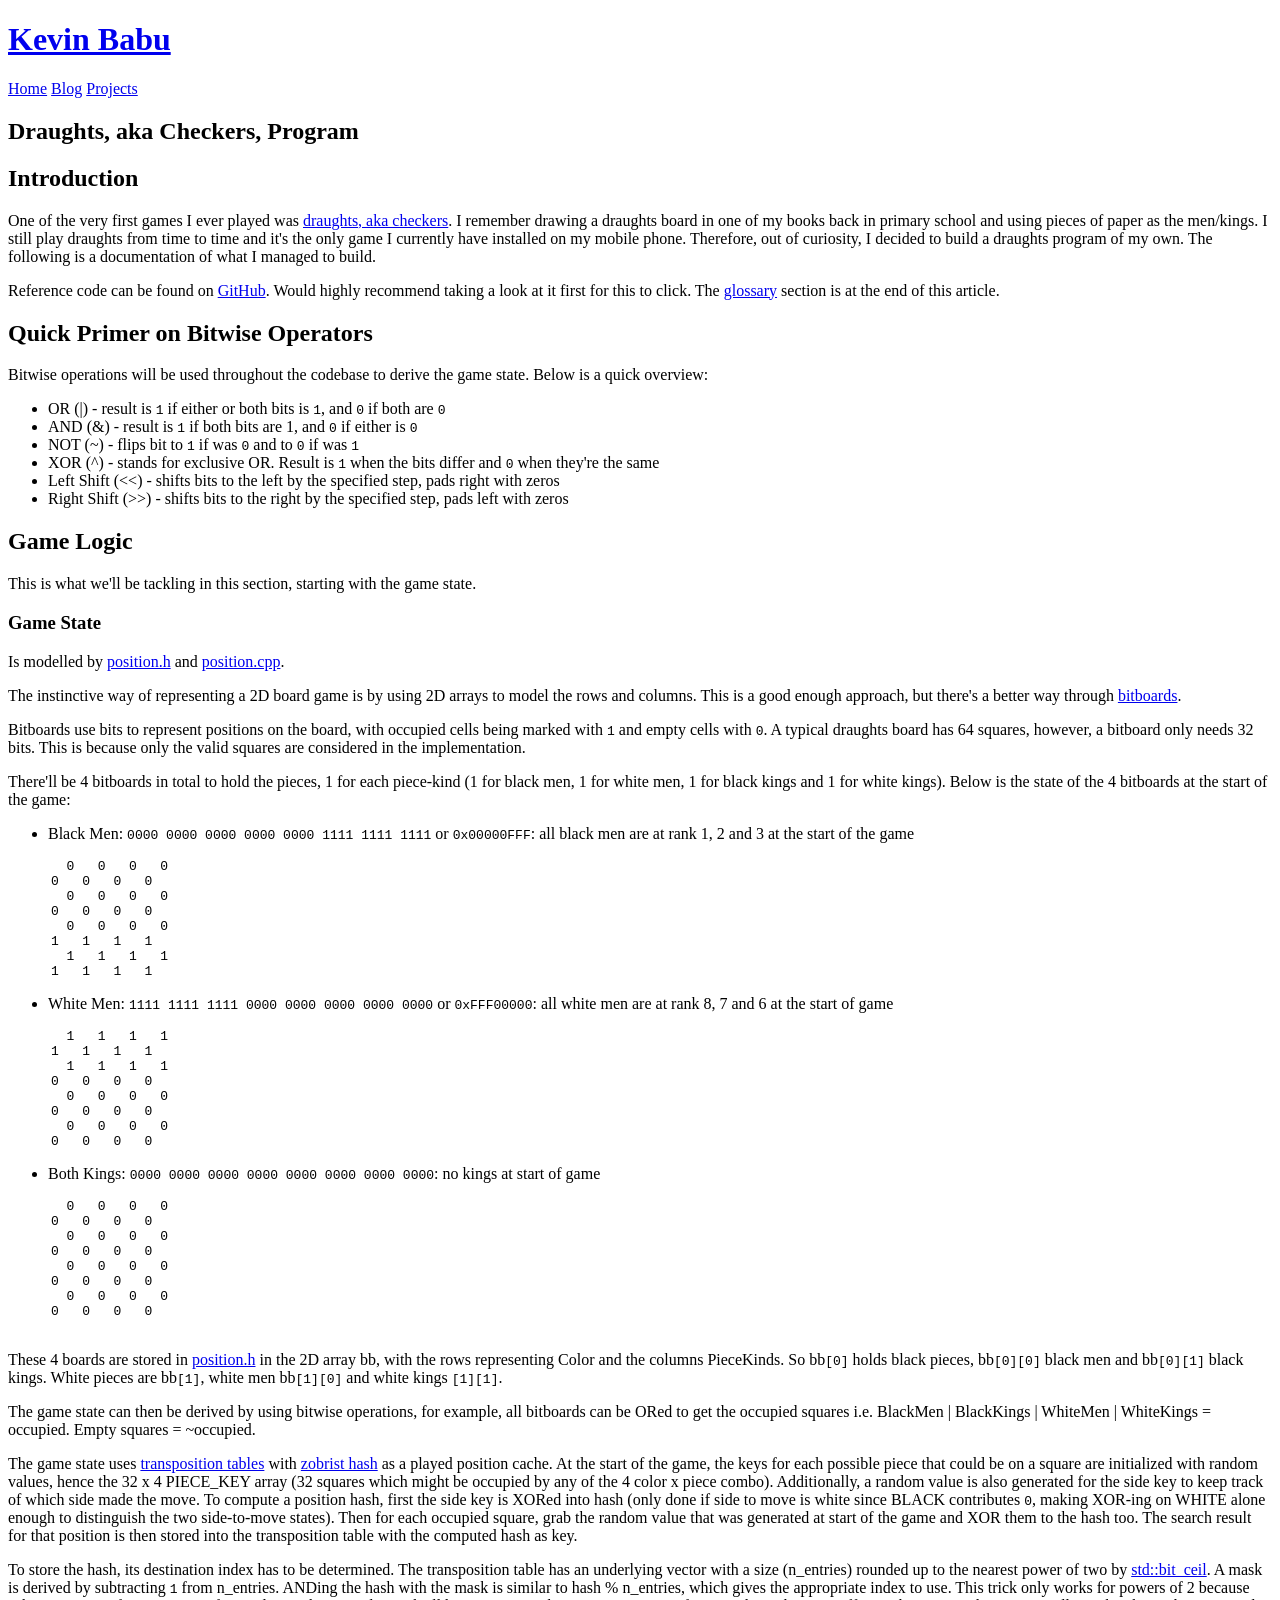
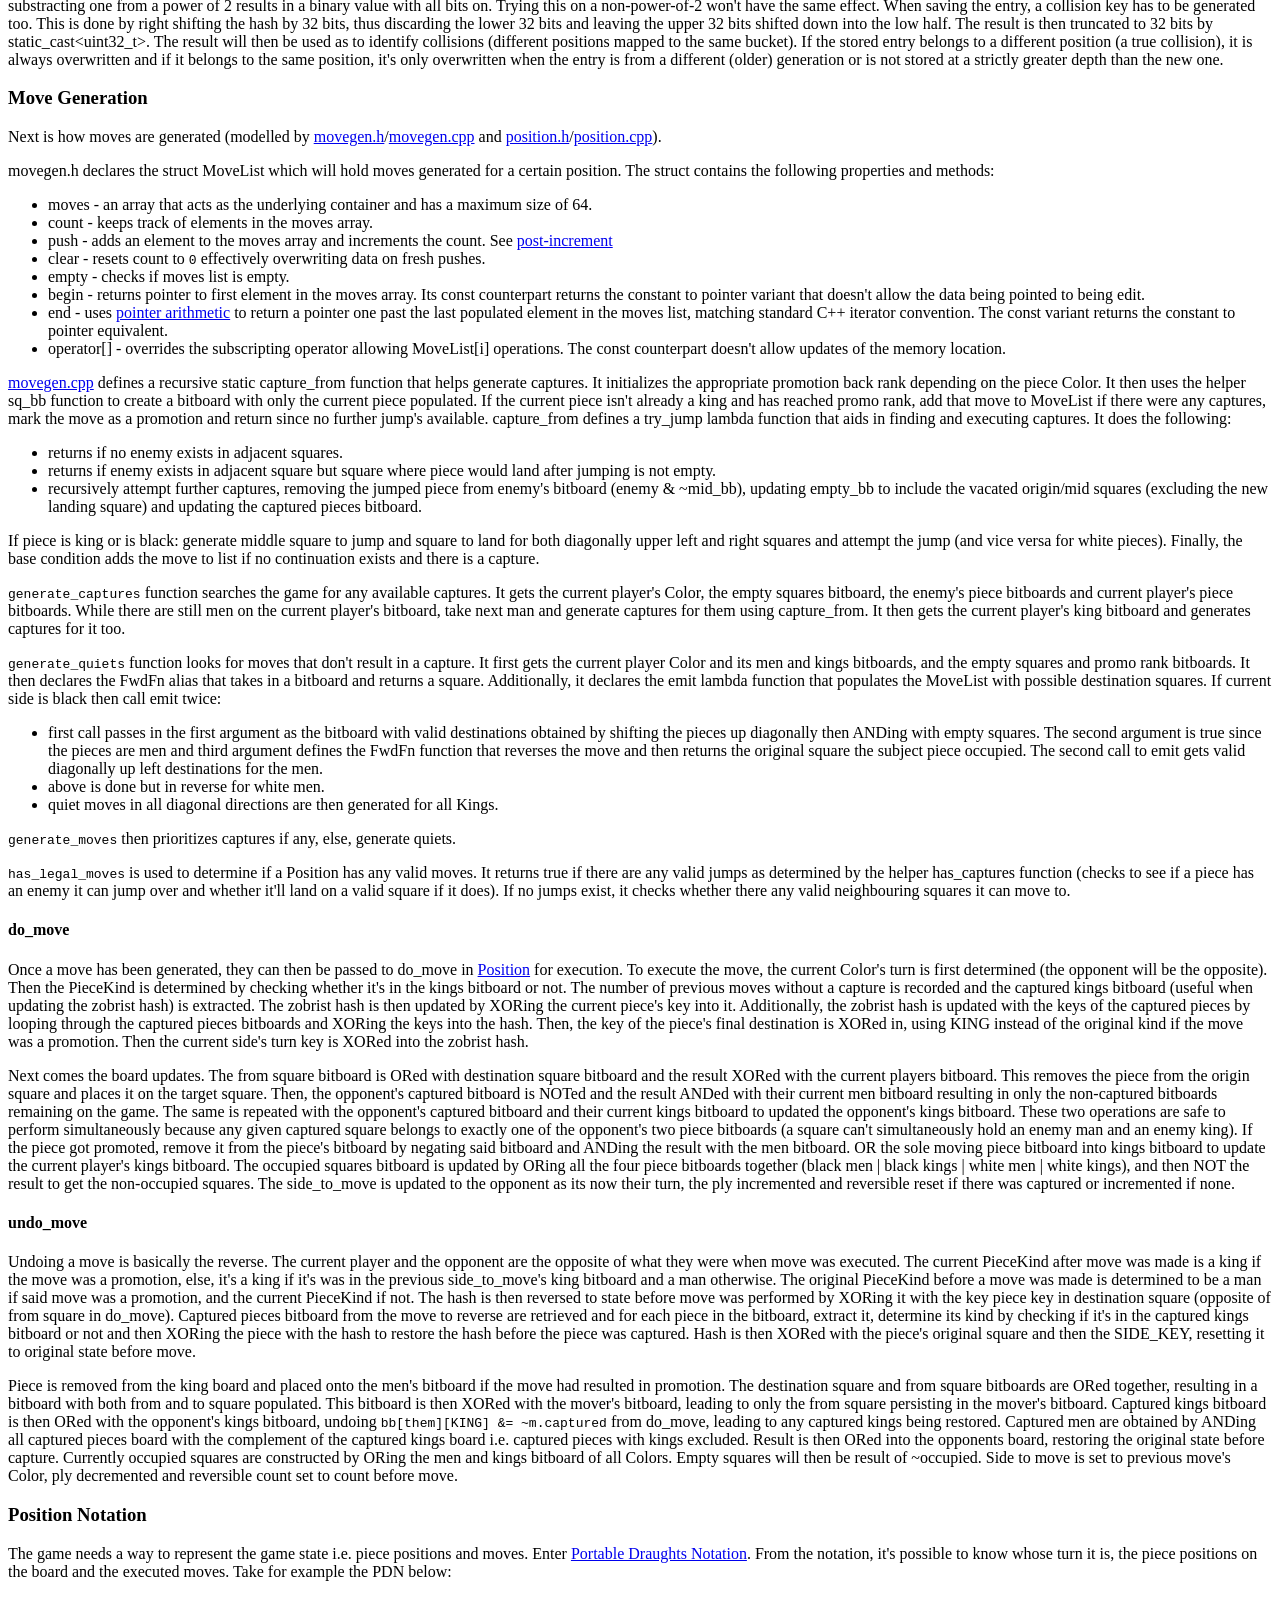
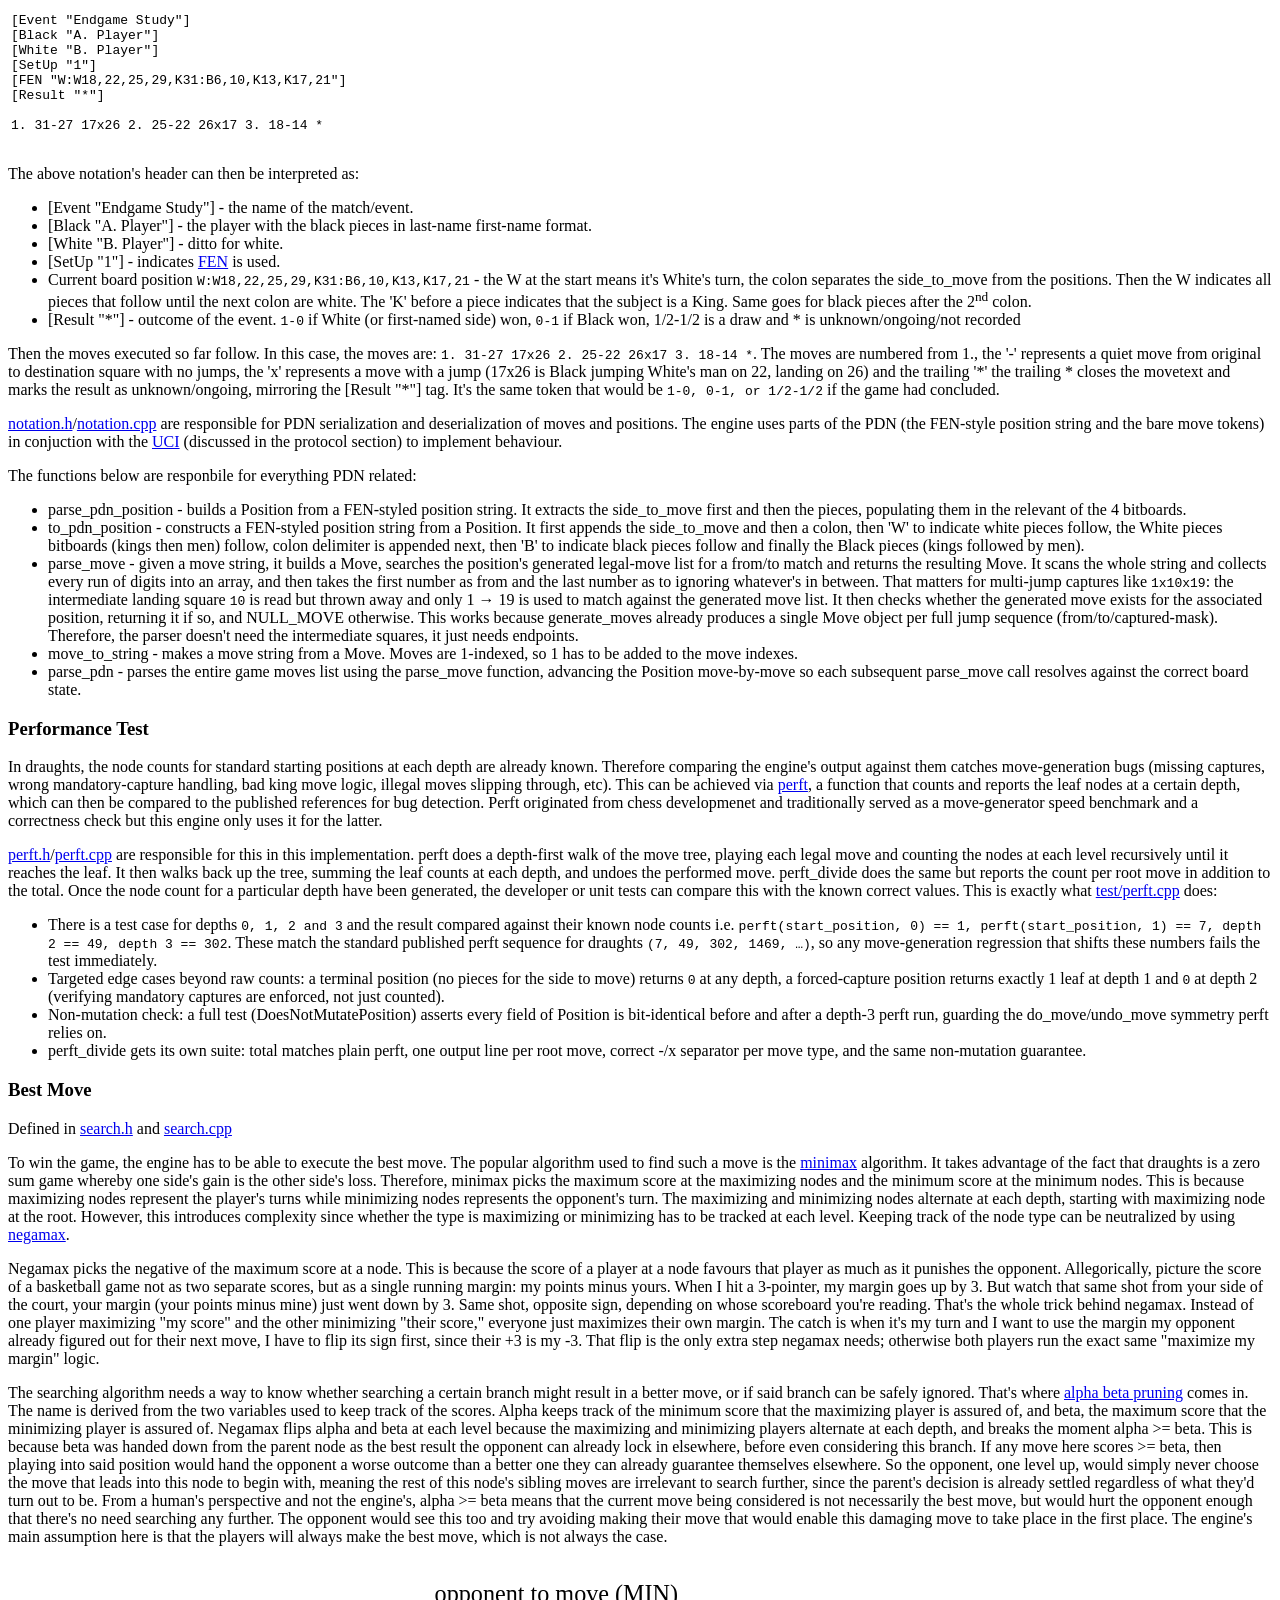
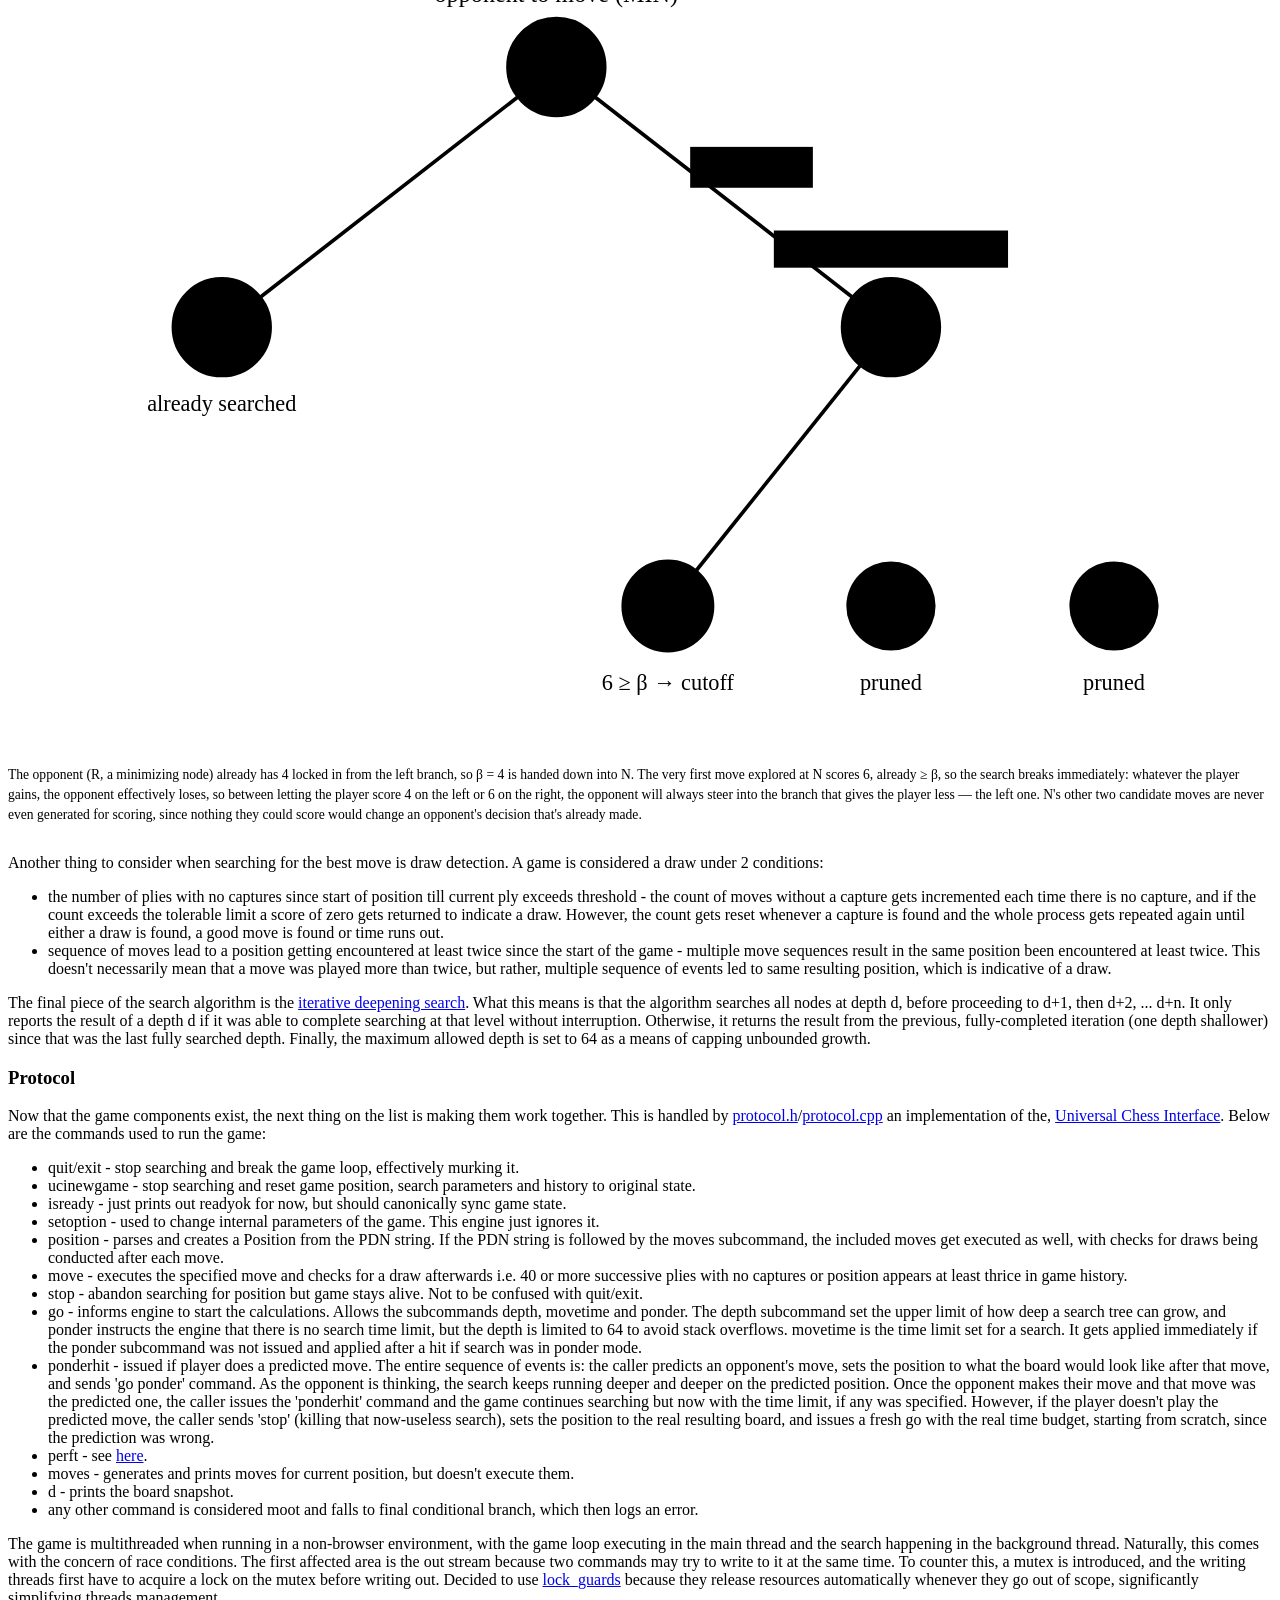
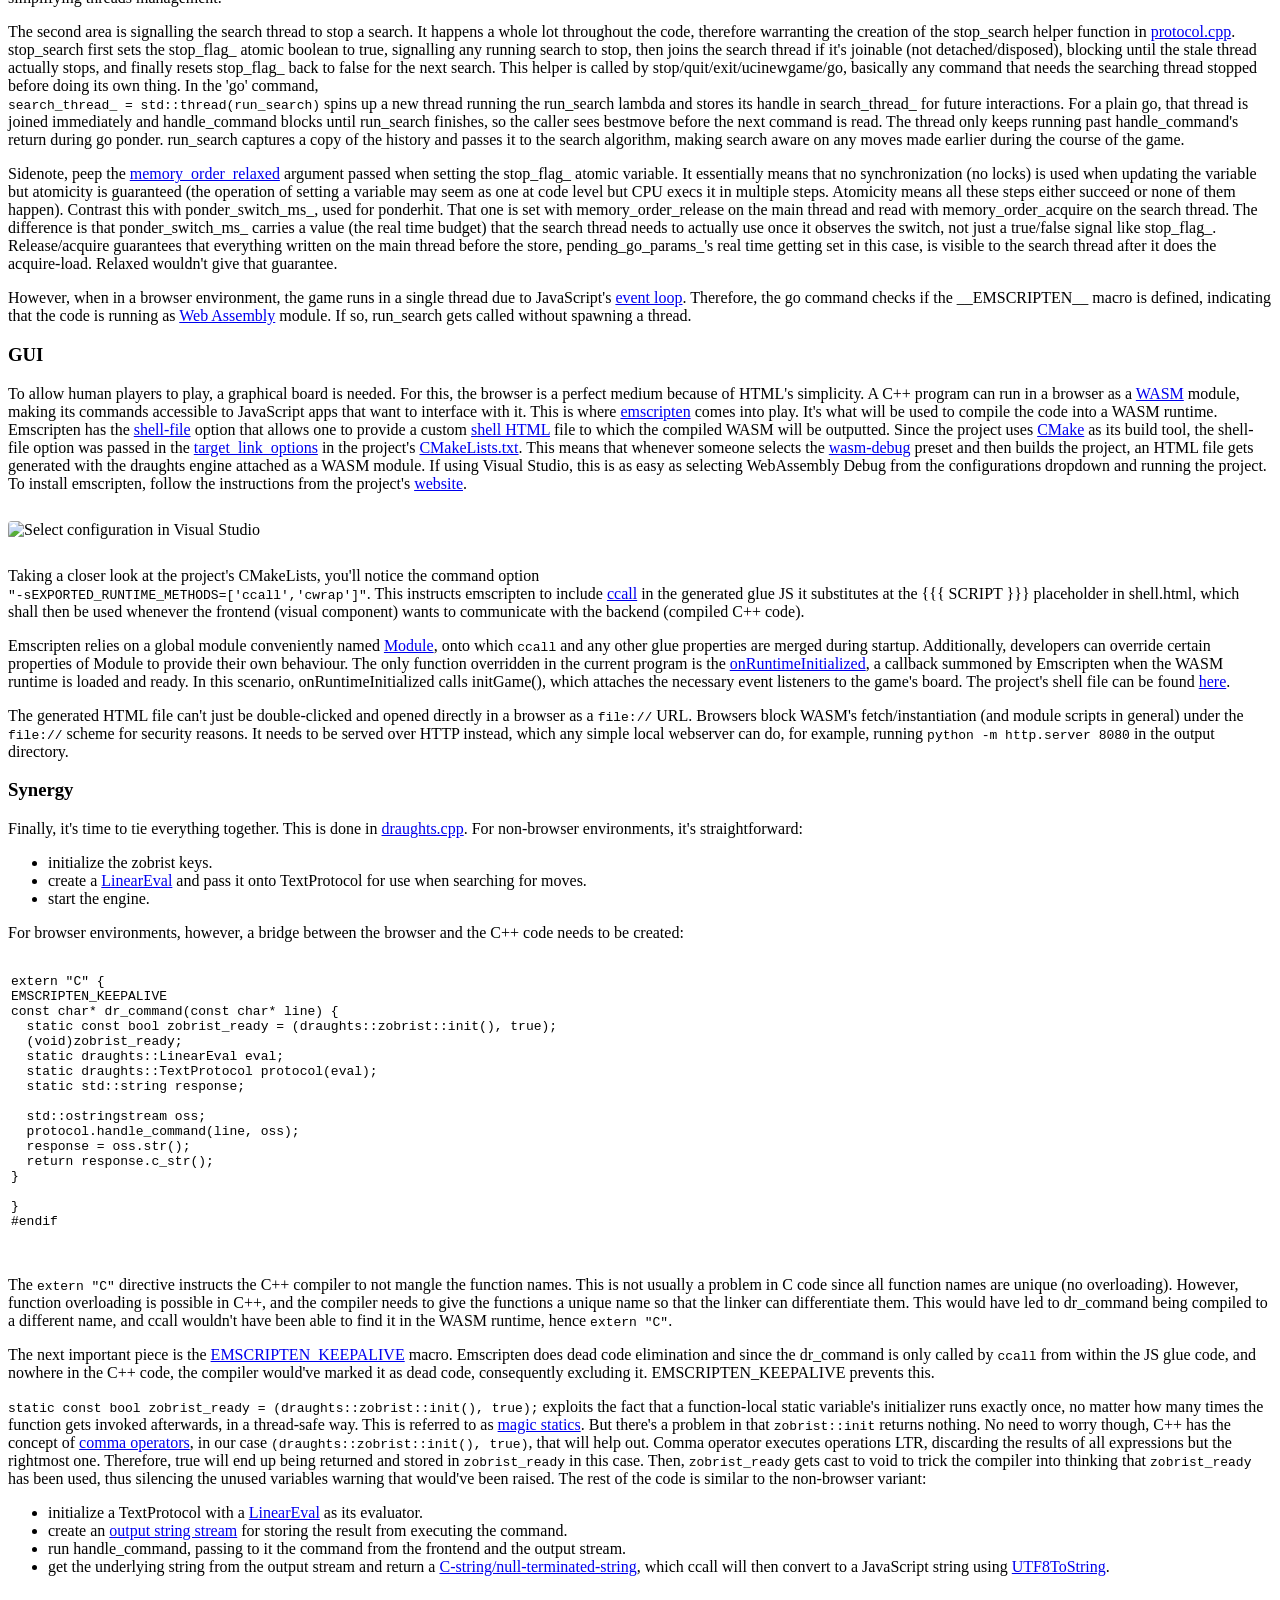
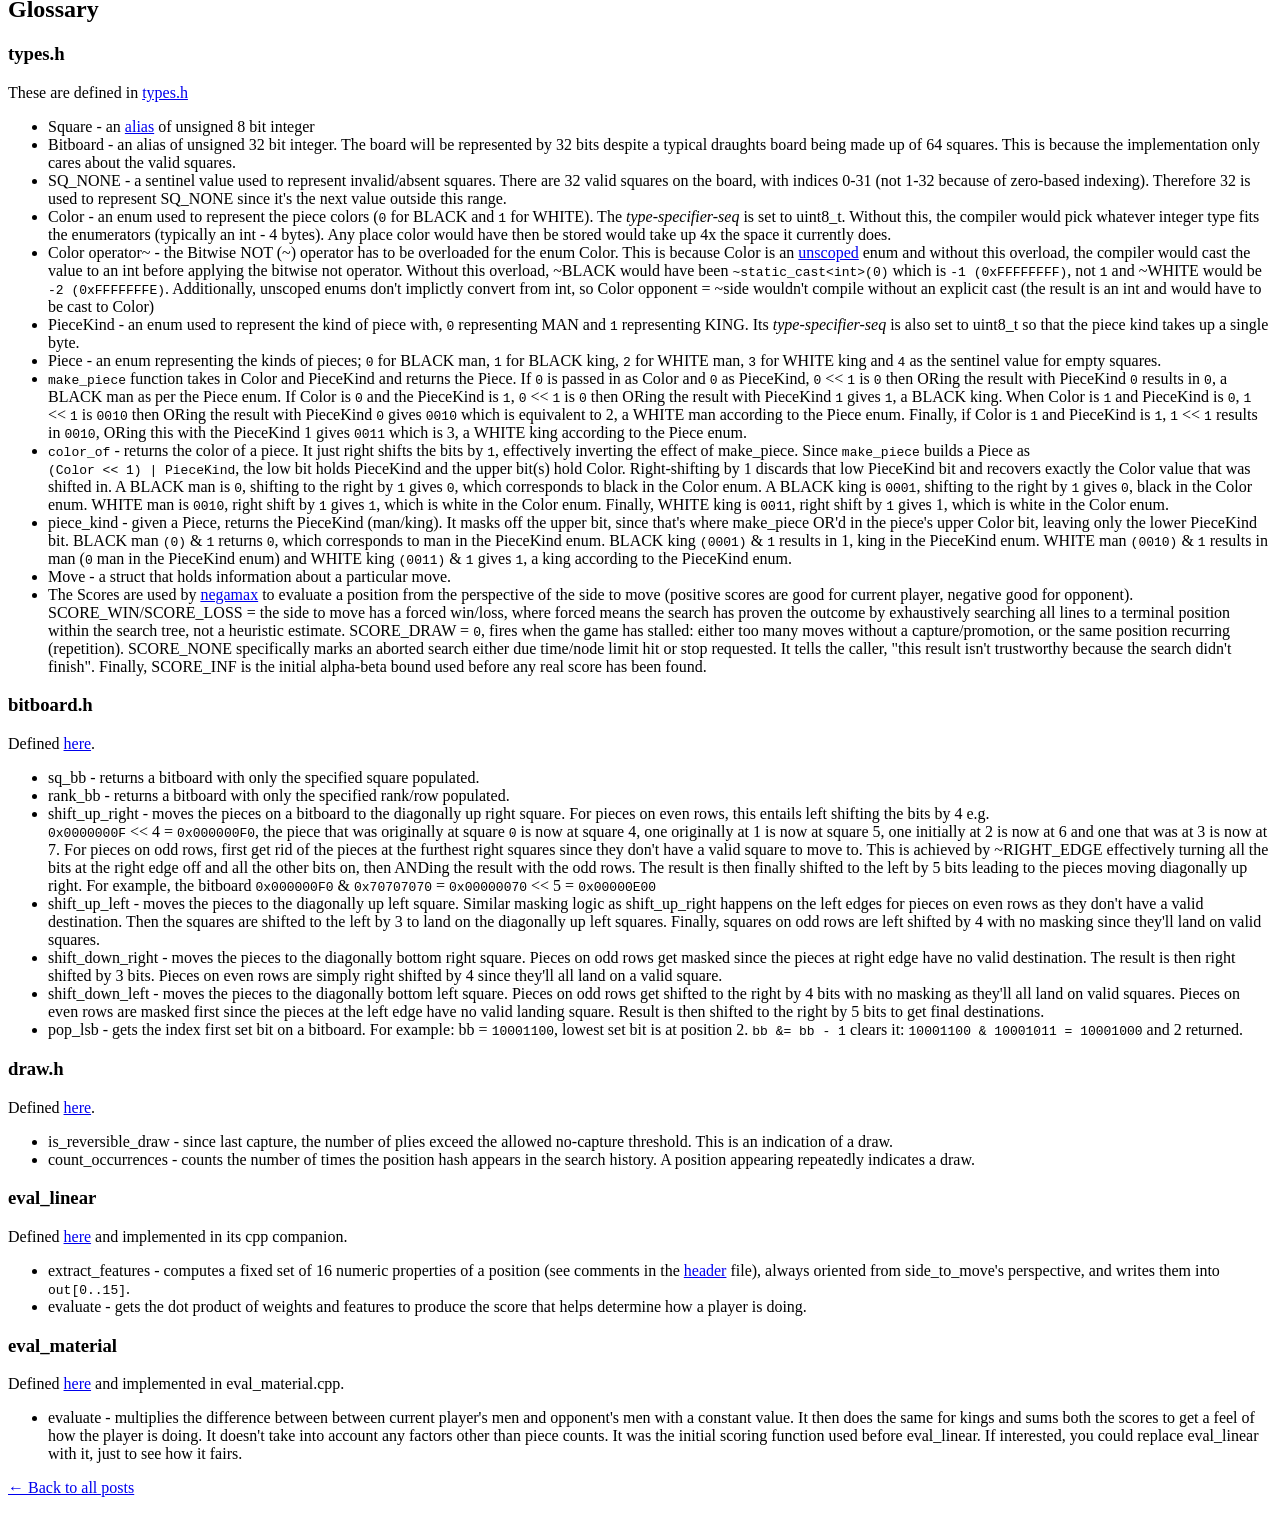
==== commit bf7614a1: "Improve legibility" ====
--- a/blog/2026/09/draughts.html
+++ b/blog/2026/09/draughts.html
@@ -62,8 +62,9 @@
           I managed to build.
         </p>
         <p>
-          Reference code can be found on <a href="https://github.com/KevinMwita7/draughts" target="_blank">GitHub</a>,
-          and the <a href="#glossary">glossary</a> section is at the end of this article.
+          Reference code can be found on <a href="https://github.com/KevinMwita7/draughts" target="_blank">GitHub</a>.
+          Would highly recommend taking a look at it first for this to click.
+          The <a href="#glossary">glossary</a> section is at the end of this article.
         </p>
       </div>
 
@@ -114,7 +115,8 @@
             <a href="https://github.com/KevinMwita7/draughts/blob/main/include/draughts/position.h"
               target="_blank">position.h</a>
             and
-            <a href="https://github.com/KevinMwita7/draughts/blob/main/src/position.cpp">position.cpp</a>.
+            <a href="https://github.com/KevinMwita7/draughts/blob/main/src/position.cpp"
+              target="_blank">position.cpp</a>.
           </p>
           <p>
             The instinctive way of representing a 2D board game is by using 2D
@@ -207,7 +209,9 @@
             </li>
           </ul>
           <p>
-            These 4 boards are stored in position.h in the 2D array bb, with
+            These 4 boards are stored in <a
+              href="https://github.com/KevinMwita7/draughts/blob/main/include/draughts/position.h"
+              target="_blank">position.h</a> in the 2D array bb, with
             the rows representing Color and the columns PieceKinds. So bb<code>[0]</code>
             holds black pieces, bb<code>[0][0]</code> black men and bb<code>[0][1]</code>
             black kings. White pieces are bb<code>[1]</code>, white men
@@ -316,7 +320,8 @@
             </li>
           </ul>
           <p>
-            movegen.cpp defines a recursive static capture_from function that
+            <a href="https://github.com/KevinMwita7/draughts/blob/main/src/movegen.cpp" target="_blank">movegen.cpp</a>
+            defines a recursive static capture_from function that
             helps generate captures. It initializes the appropriate promotion
             back rank depending on the piece Color. It then uses the helper
             sq_bb function to create a bitboard with only the current piece
@@ -349,17 +354,17 @@
             and there is a capture.
           </p>
           <p>
-            generate_captures function searches the game for any available
-            captures. It initializes the current player's Color and the enemy,
-            empty and current player's piece bitboards. While there are still
-            men on the current player's bitboard, take next man and generate
-            captures for them using capture_from. It then gets the current
-            player's king bitboard and generates captures for it too.
-          </p>
-          <p>
-            generate_quiets function looks for moves that don't result in a
-            capture. It first initializes the current player Color and the
-            men, kings, empty squares and promo rank bitboards. It then
+            <code>generate_captures</code> function searches the game for any available
+            captures. It gets the current player's Color, the empty squares bitboard,
+            the enemy's piece bitboards and current player's piece bitboards. While
+            there are still men on the current player's bitboard, take next man
+            and generate captures for them using capture_from. It then gets the
+            current player's king bitboard and generates captures for it too.
+          </p>
+          <p>
+            <code>generate_quiets</code> function looks for moves that don't result in a
+            capture. It first gets the current player Color and its men and
+            kings bitboards, and the empty squares and promo rank bitboards. It then
             declares the FwdFn alias that takes in a bitboard and returns a
             square. Additionally, it declares the emit lambda function that
             populates the MoveList with possible destination squares. If
@@ -385,94 +390,108 @@
             </span>
           </p>
           <p>
-            generate_moves then prioritizes captures if any, else, generate
+            <code>generate_moves</code> then prioritizes captures if any, else, generate
             quiets.
           </p>
           <p>
-            has_legal_moves is used to determine if a Position has any valid
+            <code>has_legal_moves</code> is used to determine if a Position has any valid
             moves. It returns true if there are any valid jumps as determined
             by the helper has_captures function (checks to see if a piece has
             an enemy it can jump over and whether it'll land on a valid square
             if it does). If no jumps exist, it checks whether there any valid
             neighbouring squares it can move to.
           </p>
-          <p>
-            Once a move has been generated, they can then be passed to do_move
-            in Position for execution. To execute the move, the current
-            Color's turn is first determined (the opponent will be the
-            opposite). Then the PieceKind is determined by checking whether
-            it's in the kings bitboard or not. The number of previous moves
-            without a capture is recorded and the captured kings bitboard
-            (useful when updating the zobrist hash) is extracted. The zobrist
-            hash is then updated by XORing the current piece's key into it.
-            Additionally, the zobrist hash is updated with the keys of the
-            captured pieces by looping through the captured pieces bitboards
-            and XORing the keys into the hash. Then, the key of the piece's
-            final destination is XORed in, using KING instead of the original
-            kind if the move was a promotion. Then the current side's turn key
-            is XORed into the zobrist hash. Next comes the board updates. The
-            from square bitboard is ORed with destination square bitboard and
-            the result XORed with the current players bitboard. This removes
-            the piece from the origin square and places it on the target
-            square. Then, the opponent's captured bitboard is NOTed and the
-            result ANDed with their current men bitboard resulting in only the
-            non-captured bitboards remaining on the game. The same is repeated
-            with the opponent's captured bitboard and their current kings
-            bitboard to updated the opponent's kings bitboard. These two
-            operations are safe to perform simultaneously because any given
-            captured square belongs to exactly one of the opponent's two piece
-            bitboards (a square can't simultaneously hold an enemy man and an
-            enemy king). If the piece got promoted, remove it from the piece's
-            bitboard by negating said bitboard and ANDing the result with the
-            men bitboard. OR the sole moving piece bitboard into kings
-            bitboard to update the current player's kings bitboard. The
-            occupied squares bitboard is updated by ORing all the four piece
-            bitboards together (black men | black kings | white men | white
-            kings), and then NOT the result to get the non-occupied squares.
-            The side_to_move is updated to the opponent as its now their turn,
-            the ply incremented and reversible reset if there was captured or
-            incremented if none.
-          </p>
-          <p>
-            Undoing a move is basically the reverse. The current player and
-            the opponent are the opposite of what they were when move was
-            executed. The current PieceKind after move was made is a king if
-            the move was a promotion, else, the it's a king if it's was in the
-            previous side_to_move king bitboard and a man otherwise. The
-            original PieceKind before a move was made is determined to be a
-            man if said move was a promotion, and the current PieceKind if
-            not. The hash is then reversed to state before move was performed
-            by XORing it with the key piece key in destination square
-            (opposite of from square in do_move). Captured pieces bitboard
-            from the move to reverse are retrieved and for each piece in the
-            bitboard, extract it, determine its kind by checking if it's in
-            the captured kings bitboard or not and then XORing the piece with
-            the hash to restore the hash before the piece was captured. Hash
-            is then XORed with the piece's original square and then the
-            SIDE_KEY, resetting it to original state before move. Piece is
-            removed from the king board and placed onto the men's bitboard if
-            the move resulted in promotion. The destination square and from
-            square bitboards are ORed together, resulting in a bitboard with
-            both from and to square populated. This bitboard is then XORed
-            with the mover's bitboard, leading to only the from square
-            persisting in the mover's bitboard. Captured kings bitboard is
-            then ORed with the opponent's kings bitboard, undoing
-            <code>bb[them][KING] &= ~m.captured</code> from do_move, leading
-            to any captured kings being restored. Captured men are obtained by
-            ANDing all captured pieces board with the complement of the
-            captured kings board i.e. captured pieces with kings excluded.
-            Result is then ORed into the opponents board, restoring the
-            original state before capture. Currently occupied squares are
-            constructed by ORing the men and kings bitboard of all Colors.
-            Empty squares will then be result of ~occupied. Side to move is
-            set to previous move's Color, ply decremented and reversible count
-            set to count before move.
-          </p>
+          <div id="do_move">
+            <h4>do_move</h4>
+            <p>
+              Once a move has been generated, they can then be passed to do_move
+              in <a href="https://github.com/KevinMwita7/draughts/blob/main/src/position.cpp"
+                target="_blank">Position</a>
+              for execution.
+              To execute the move, the current
+              Color's turn is first determined (the opponent will be the
+              opposite). Then the PieceKind is determined by checking whether
+              it's in the kings bitboard or not. The number of previous moves
+              without a capture is recorded and the captured kings bitboard
+              (useful when updating the zobrist hash) is extracted. The zobrist
+              hash is then updated by XORing the current piece's key into it.
+              Additionally, the zobrist hash is updated with the keys of the
+              captured pieces by looping through the captured pieces bitboards
+              and XORing the keys into the hash. Then, the key of the piece's
+              final destination is XORed in, using KING instead of the original
+              kind if the move was a promotion. Then the current side's turn key
+              is XORed into the zobrist hash.
+            </p>
+            <p>
+              Next comes the board updates. The
+              from square bitboard is ORed with destination square bitboard and
+              the result XORed with the current players bitboard. This removes
+              the piece from the origin square and places it on the target
+              square. Then, the opponent's captured bitboard is NOTed and the
+              result ANDed with their current men bitboard resulting in only the
+              non-captured bitboards remaining on the game. The same is repeated
+              with the opponent's captured bitboard and their current kings
+              bitboard to updated the opponent's kings bitboard. These two
+              operations are safe to perform simultaneously because any given
+              captured square belongs to exactly one of the opponent's two piece
+              bitboards (a square can't simultaneously hold an enemy man and an
+              enemy king). If the piece got promoted, remove it from the piece's
+              bitboard by negating said bitboard and ANDing the result with the
+              men bitboard. OR the sole moving piece bitboard into kings
+              bitboard to update the current player's kings bitboard. The
+              occupied squares bitboard is updated by ORing all the four piece
+              bitboards together (black men | black kings | white men | white
+              kings), and then NOT the result to get the non-occupied squares.
+              The side_to_move is updated to the opponent as its now their turn,
+              the ply incremented and reversible reset if there was captured or
+              incremented if none.
+            </p>
+          </div>
+          <div id="undo_move">
+            <h4>undo_move</h4>
+            <p>
+              Undoing a move is basically the reverse. The current player and
+              the opponent are the opposite of what they were when move was
+              executed. The current PieceKind after move was made is a king if
+              the move was a promotion, else, it's a king if it's was in the
+              previous side_to_move's king bitboard and a man otherwise. The
+              original PieceKind before a move was made is determined to be a
+              man if said move was a promotion, and the current PieceKind if
+              not. The hash is then reversed to state before move was performed
+              by XORing it with the key piece key in destination square
+              (opposite of from square in do_move). Captured pieces bitboard
+              from the move to reverse are retrieved and for each piece in the
+              bitboard, extract it, determine its kind by checking if it's in
+              the captured kings bitboard or not and then XORing the piece with
+              the hash to restore the hash before the piece was captured. Hash
+              is then XORed with the piece's original square and then the
+              SIDE_KEY, resetting it to original state before move.
+            </p>
+            <p>
+              Piece is removed from the king board and placed onto the men's bitboard if
+              the move had resulted in promotion. The destination square and from
+              square bitboards are ORed together, resulting in a bitboard with
+              both from and to square populated. This bitboard is then XORed
+              with the mover's bitboard, leading to only the from square
+              persisting in the mover's bitboard. Captured kings bitboard is
+              then ORed with the opponent's kings bitboard, undoing
+              <code>bb[them][KING] &= ~m.captured</code> from do_move, leading
+              to any captured kings being restored. Captured men are obtained by
+              ANDing all captured pieces board with the complement of the
+              captured kings board i.e. captured pieces with kings excluded.
+              Result is then ORed into the opponents board, restoring the
+              original state before capture. Currently occupied squares are
+              constructed by ORing the men and kings bitboard of all Colors.
+              Empty squares will then be result of ~occupied. Side to move is
+              set to previous move's Color, ply decremented and reversible count
+              set to count before move.
+            </p>
+          </div>
         </div>
         <div id="notation">
           <h3>Position Notation</h3>
           <p>
-            The game needs a way to record the game state i.e. piece positions
+            The game needs a way to represent the game state i.e. piece positions
             and moves. Enter
             <a href="https://en.wikipedia.org/wiki/Portable_Draughts_Notation" target="_blank">Portable Draughts
               Notation</a>. From the notation, it's possible to know whose turn it is, the
@@ -658,6 +677,10 @@
         </div>
         <div id="search">
           <h3>Best Move</h3>
+          <p>Defined in <a href="https://github.com/KevinMwita7/draughts/blob/main/include/draughts/search.h"
+              target="_blank">search.h</a> and
+            <a href="https://github.com/KevinMwita7/draughts/blob/main/src/search.cpp" target="_blank">search.cpp</a>
+          </p>
           <p>
             To win the game, the engine has to be able to execute the best
             move. The popular algorithm used to find such a move is the
@@ -932,16 +955,16 @@
             </li>
             <li>d - prints the board snapshot.</li>
             <li>
-              any other command falls to final conditional branch, which then
+              any other command is considered moot and falls to final conditional branch, which then
               logs an error.
             </li>
           </ul>
           <p>
-            The game is multithreaded when running a non-browser environment,
+            The game is multithreaded when running in a non-browser environment,
             with the game loop executing in the main thread and the search
             happening in the background thread. Naturally, this comes with the
             concern of race conditions. The first affected area is the out
-            stream because two commands may try to write to the out stream at
+            stream because two commands may try to write to it at
             the same time. To counter this, a mutex is introduced, and the
             writing threads first have to acquire a lock on the mutex before
             writing out. Decided to use
@@ -952,7 +975,9 @@
           <p>
             The second area is signalling the search thread to stop a search.
             It happens a whole lot throughout the code, therefore warranting
-            the creation of the stop_search helper function in protocol.cpp.
+            the creation of the stop_search helper function in <a
+              href="https://github.com/KevinMwita7/draughts/blob/main/src/protocol.cpp"
+              target="_blank">protocol.cpp</a>.
             stop_search first sets the stop_flag_ atomic boolean to true,
             signalling any running search to stop, then joins the search
             thread if it's joinable (not detached/disposed), blocking until
@@ -963,7 +988,7 @@
             command, <br />
             <code>search_thread_ = std::thread(run_search)</code> spins up a
             new thread running the run_search lambda and stores its handle in
-            search_thread_ for these future interactions. For a plain go, that
+            search_thread_ for future interactions. For a plain go, that
             thread is joined immediately and handle_command blocks until
             run_search finishes, so the caller sees bestmove before the next
             command is read. The thread only keeps running past
@@ -986,7 +1011,7 @@
             memory_order_acquire on the search thread. The difference is that
             ponder_switch_ms_ carries a value (the real time budget) that the
             search thread needs to actually use once it observes the switch,
-            not just a true/false signal. Release/acquire guarantees that
+            not just a true/false signal like stop_flag_. Release/acquire guarantees that
             everything written on the main thread before the store,
             pending_go_params_'s real time getting set in this case, is
             visible to the search thread after it does the acquire-load.
@@ -1009,13 +1034,15 @@
             this, the browser is a perfect medium because of HTML's
             simplicity. A C++ program can run in a browser as a
             <a href="https://webassembly.org/" target="_blank">WASM</a>
-            module, making its commands accessible to programs that want to
+            module, making its commands accessible to JavaScript apps that want to
             interface with it. This is where
             <a href="https://emscripten.org/" target="_blank">emscripten</a>
             comes into play. It's what will be used to compile the code into a
-            WASM runtime. Emscripten provides the option of providing a
+            WASM runtime. Emscripten has the <a
+              href="https://emscripten.org/docs/compiling/Deploying-Pages.html#build-files-and-custom-shell"
+              target="_blank">shell-file</a> option that allows one to provide a custom
             <a href="https://emscripten.org/docs/compiling/Deploying-Pages.html" target="_blank">shell HTML</a>
-            file to which the compiled WASM gets outputted. Since the project
+            file to which the compiled WASM will be outputted. Since the project
             uses <a href="https://cmake.org/" target="_blank">CMake</a> as its
             build tool, the shell-file option was passed in the
             <a href="https://cmake.org/cmake/help/latest/command/target_link_options.html"
@@ -1039,7 +1066,7 @@
             instructs emscripten to include
             <a href="https://emscripten.org/docs/porting/connecting_cpp_and_javascript/Interacting-with-code.html#interacting-with-code-ccall-cwrap"
               target="_blank">ccall</a>
-            in the generated glue JS it substitutes at {{{ SCRIPT }}} in
+            in the generated glue JS it substitutes at the {{{ SCRIPT }}} placeholder in
             shell.html, which shall then be used whenever the frontend (visual
             component) wants to communicate with the backend (compiled C++
             code).
@@ -1049,7 +1076,7 @@
             <a href="https://emscripten.org/docs/api_reference/module.html" target="_blank">Module</a>, onto which
             <code>ccall</code> and any other glue properties are
             merged during startup. Additionally, developers can override
-            certain properties of the Module to provide their own behaviour.
+            certain properties of Module to provide their own behaviour.
             The only function overridden in the current program is the
             <a href="https://emscripten.org/docs/getting_started/FAQ.html#how-can-i-tell-when-the-page-is-fully-loaded-and-it-is-safe-to-call-compiled-functions"
               target="_blank">onRuntimeInitialized</a>, a callback summoned by Emscripten when the WASM runtime is
@@ -1078,7 +1105,7 @@
           <ul>
             <li>initialize the zobrist keys.</li>
             <li>
-              create a LinearEval and pass it onto TextProtocol for use when
+              create a <a href="#eval_linear">LinearEval</a> and pass it onto TextProtocol for use when
               searching for moves.
             </li>
             <li>start the engine.</li>
@@ -1122,7 +1149,7 @@
             needs to give the functions a unique name so that the linker can
             differentiate them. This would have led to dr_command being
             compiled to a different name, and ccall wouldn't have been able to
-            find it in the WASM runtime.
+            find it in the WASM runtime, hence <code>extern "C"</code>.
           </p>
           <p>
             The next important piece is the
@@ -1159,7 +1186,7 @@
           </p>
           <ul>
             <li>
-              initialize a TextProtocol with a LinearEval as its evaluator.
+              initialize a TextProtocol with a <a href="#eval_linear">LinearEval</a> as its evaluator.
             </li>
             <li>
               create an
@@ -1197,15 +1224,15 @@
             </li>
             <li>
               Bitboard - an alias of unsigned 32 bit integer. The board will
-              be represented by 32 bits despite a typical bitboard being made
-              up of 64. This is because the implementation only cares about
+              be represented by 32 bits despite a typical draughts board being made
+              up of 64 squares. This is because the implementation only cares about
               the valid squares.
             </li>
             <li>
               SQ_NONE - a sentinel value used to represent invalid/absent
               squares. There are 32 valid squares on the board, with indices
               0-31 (not 1-32 because of zero-based indexing). Therefore 32 is
-              used to represent an invalid square since it's the next value
+              used to represent SQ_NONE since it's the next value
               outside this range.
             </li>
             <li>
@@ -1217,18 +1244,17 @@
               stored would take up 4x the space it currently does.
             </li>
             <li>
-              Color operator~ - the ~ operator has to be overloaded for the
-              enum Color. This because Color is a
-              <a href="https://www.learncpp.com/cpp-tutorial/scoped-enumerations-enum-classes/"
-                target="_blank">scoped</a>
+              Color operator~ - the Bitwise NOT (~) operator has to be overloaded for the
+              enum Color. This is because Color is an
+              <a href="https://www.learncpp.com/cpp-tutorial/unscoped-enumerations//" target="_blank">unscoped</a>
               enum and without this overload, the compiler would cast the
-              value to an int before applying the bitwise not operator. So
-              ~BLACK becomes <code>~static_cast&lt;int&gt;(0)</code> which is
-              <code>-1 (0xFFFFFFFF)</code>, not 1 and ~WHITE would be
+              value to an int before applying the bitwise not operator. Without this overload,
+              ~BLACK would have been <code>~static_cast&lt;int&gt;(0)</code> which is
+              <code>-1 (0xFFFFFFFF)</code>, not <code>1</code> and ~WHITE would be
               <code>-2 (0xFFFFFFFE)</code>. Additionally, unscoped enums don't
               implictly convert from int, so Color opponent = ~side wouldn't
               compile without an explicit cast (the result is an int and would
-              haveve to be cast to an uint8_t before assigning to Color)
+              have to be cast to Color)
             </li>
             <li>
               PieceKind - an enum used to represent the kind of piece with,
@@ -1237,8 +1263,9 @@
               that the piece kind takes up a single byte.
             </li>
             <li>
-              Piece - an enum representing the kinds of pieces; 0 for BLACK
-              man, 1 for BLACK king, 2 for WHITE man, 3 for WHITE king and 4
+              Piece - an enum representing the kinds of pieces; <code>0</code> for BLACK
+              man, <code>1</code> for BLACK king, <code>2</code> for WHITE man, <code>3</code> for WHITE king and
+              <code>4</code>
               as the sentinel value for empty squares.
             </li>
             <li>
@@ -1263,9 +1290,9 @@
               Piece enum.
             </li>
             <li>
-              color_of - returns the color of a piece. It just right shifts
-              the bits by 1, effectively inverting the effect of make_piece.
-              Since make_piece builds a Piece as <br />
+              <code>color_of</code> - returns the color of a piece. It just right shifts
+              the bits by <code>1</code>, effectively inverting the effect of make_piece.
+              Since <code>make_piece</code> builds a Piece as <br />
               <code>(Color &lt;&lt; 1) | PieceKind</code>, the low bit holds
               PieceKind and the upper bit(s) hold Color. Right-shifting by 1
               discards that low PieceKind bit and recovers exactly the Color
@@ -1332,7 +1359,7 @@
             </li>
             <li>
               shift_up_right - moves the pieces on a bitboard to the
-              diagonally upright square. For pieces on even rows, this entails
+              diagonally up right square. For pieces on even rows, this entails
               left shifting the bits by 4 e.g. <br />
               <code>0x0000000F</code> &lt;&lt; 4 = <code>0x000000F0</code>,
               the piece that was originally at square <code>0</code> is now at
@@ -1411,7 +1438,9 @@
           <ul>
             <li>
               extract_features - computes a fixed set of 16 numeric properties
-              of a position (see comments in the header file), always oriented
+              of a position (see comments in the <a
+                href="https://github.com/KevinMwita7/draughts/blob/main/include/draughts/eval_linear.h"
+                target="_blank">header</a> file), always oriented
               from side_to_move's perspective, and writes them into
               <code>out[0..15]</code>.
             </li>
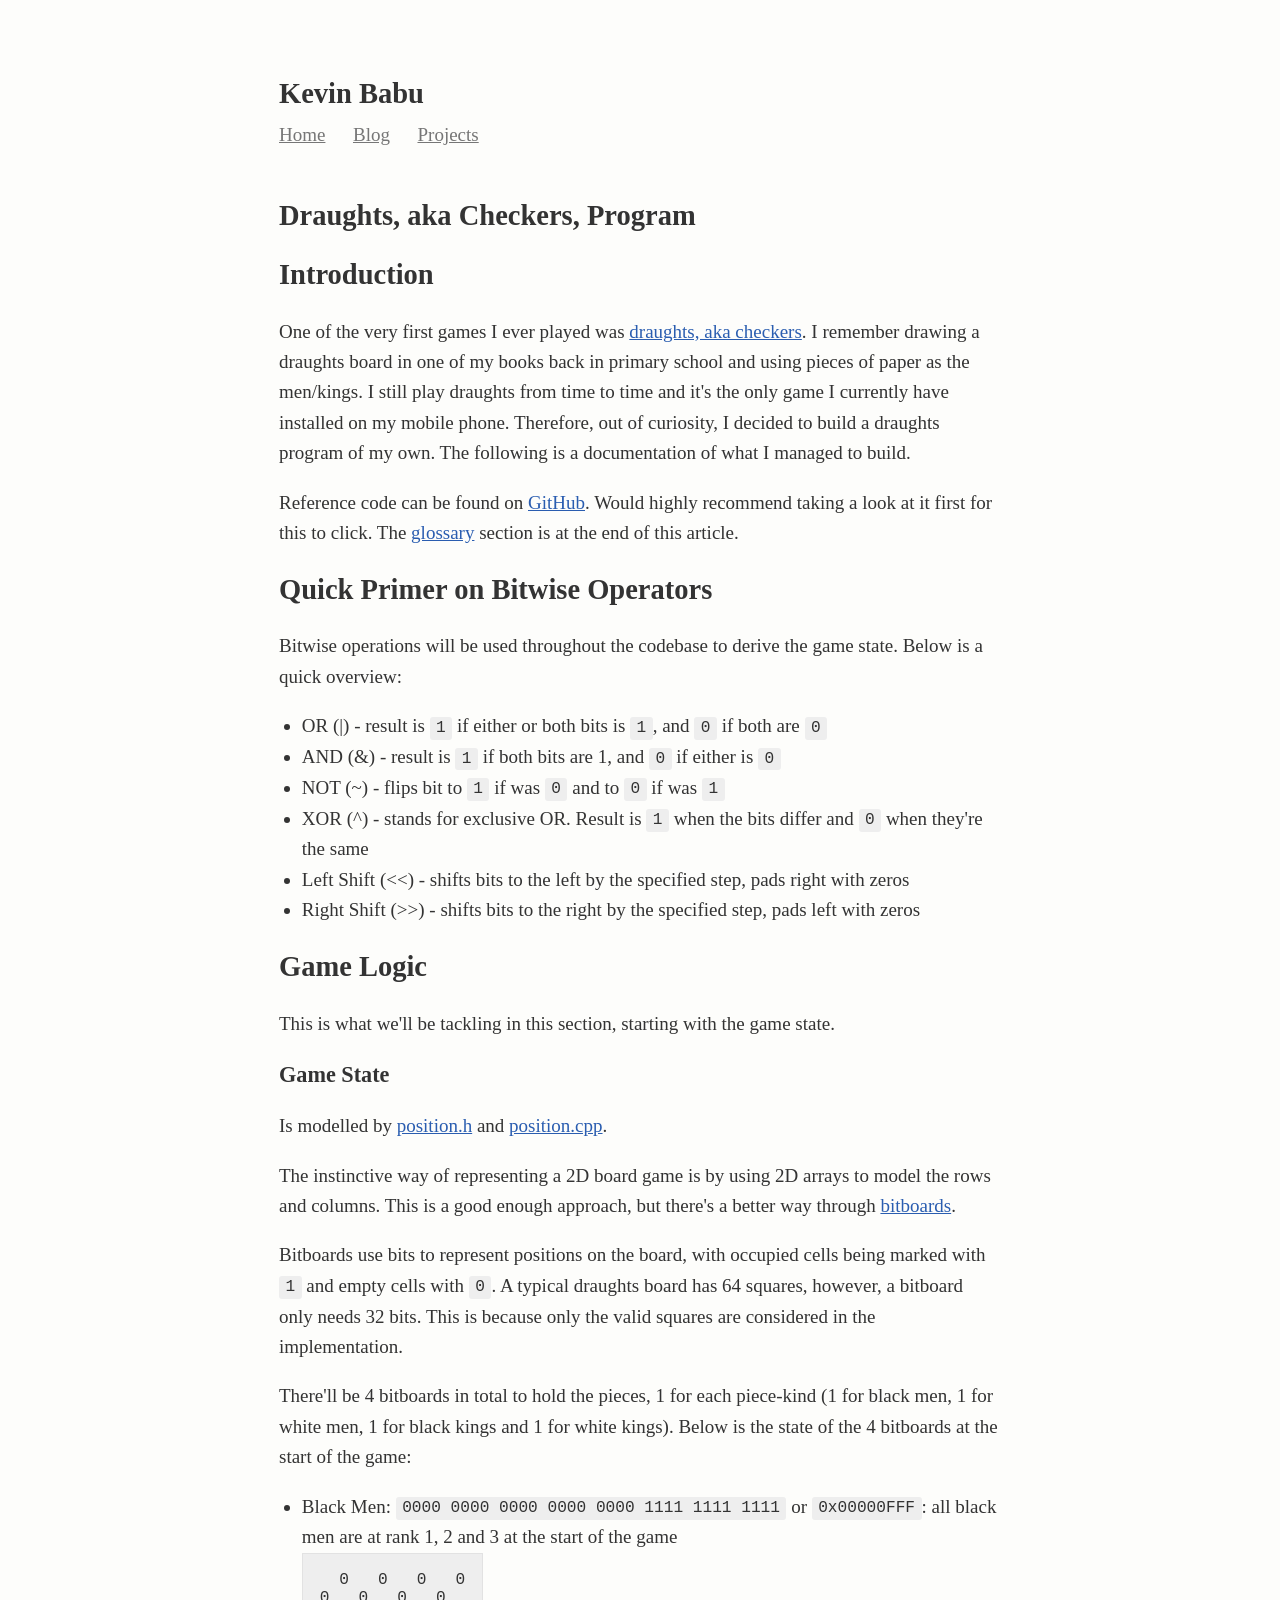
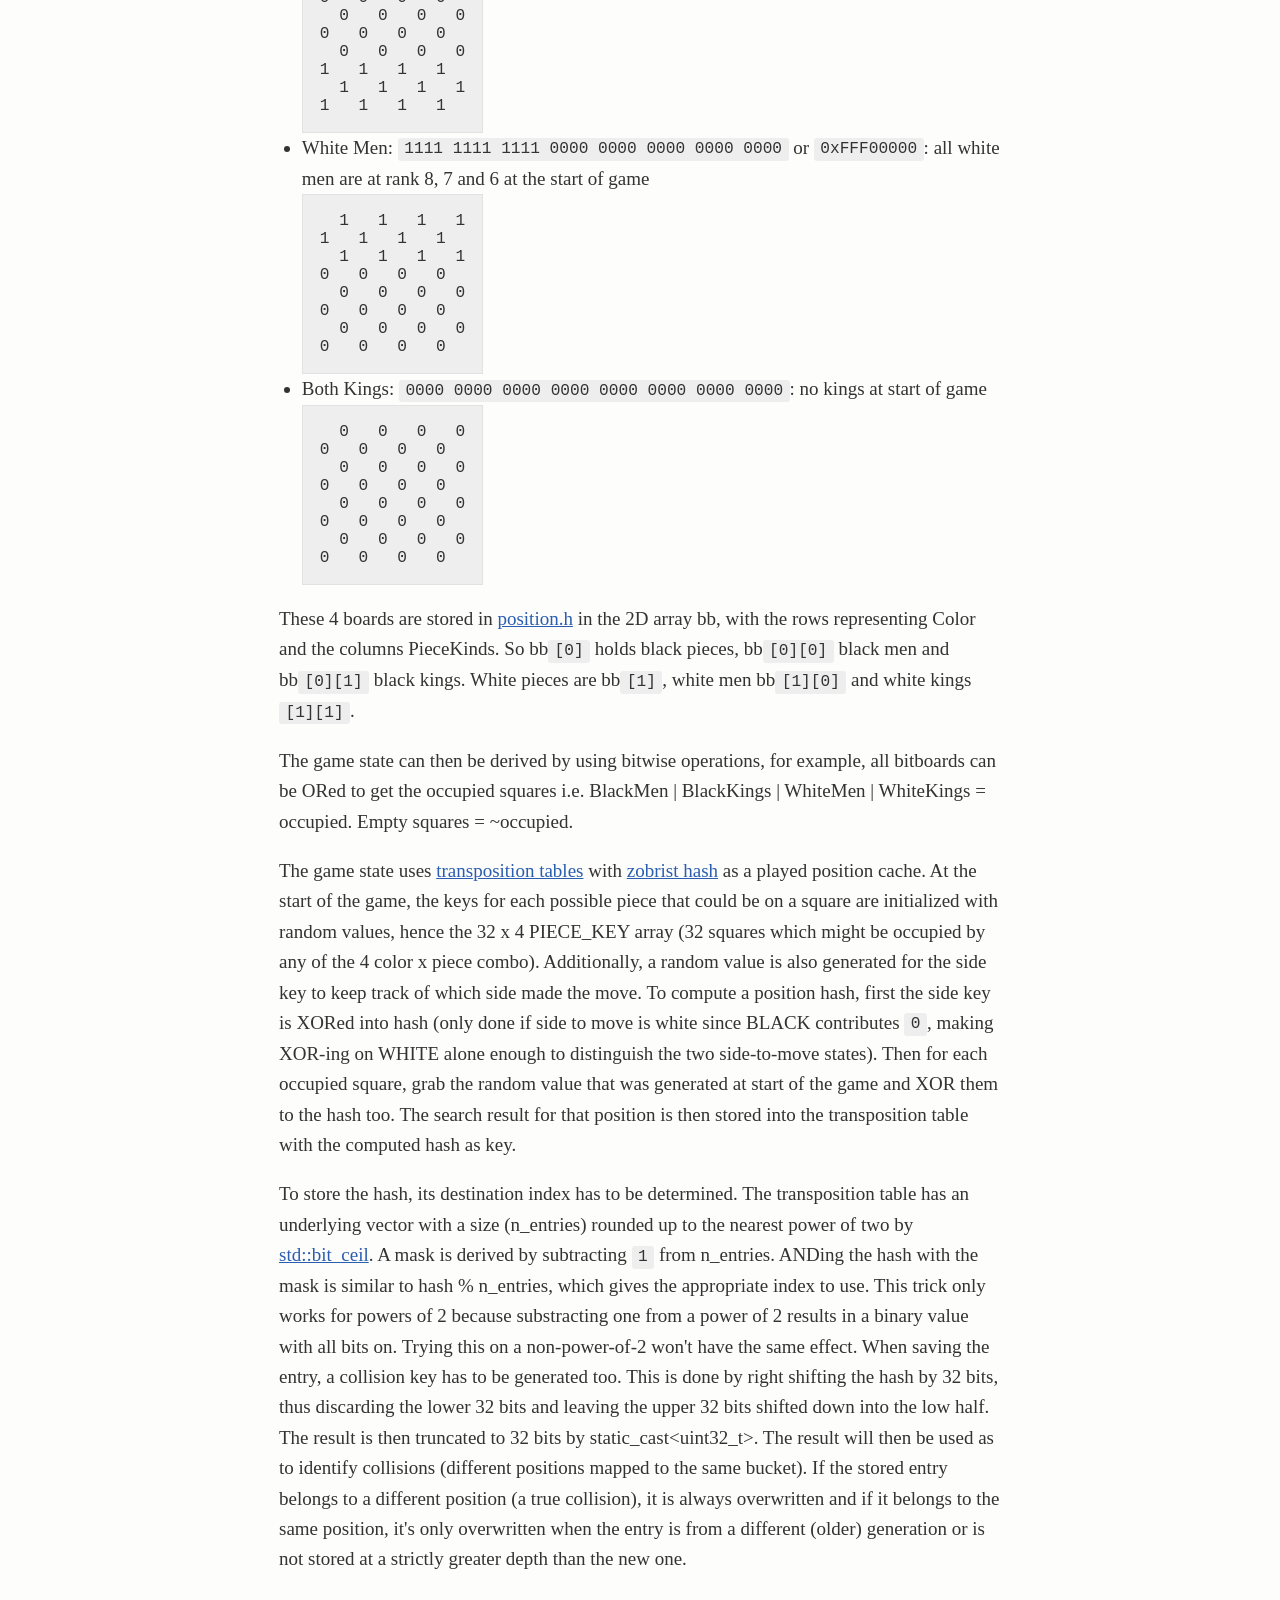
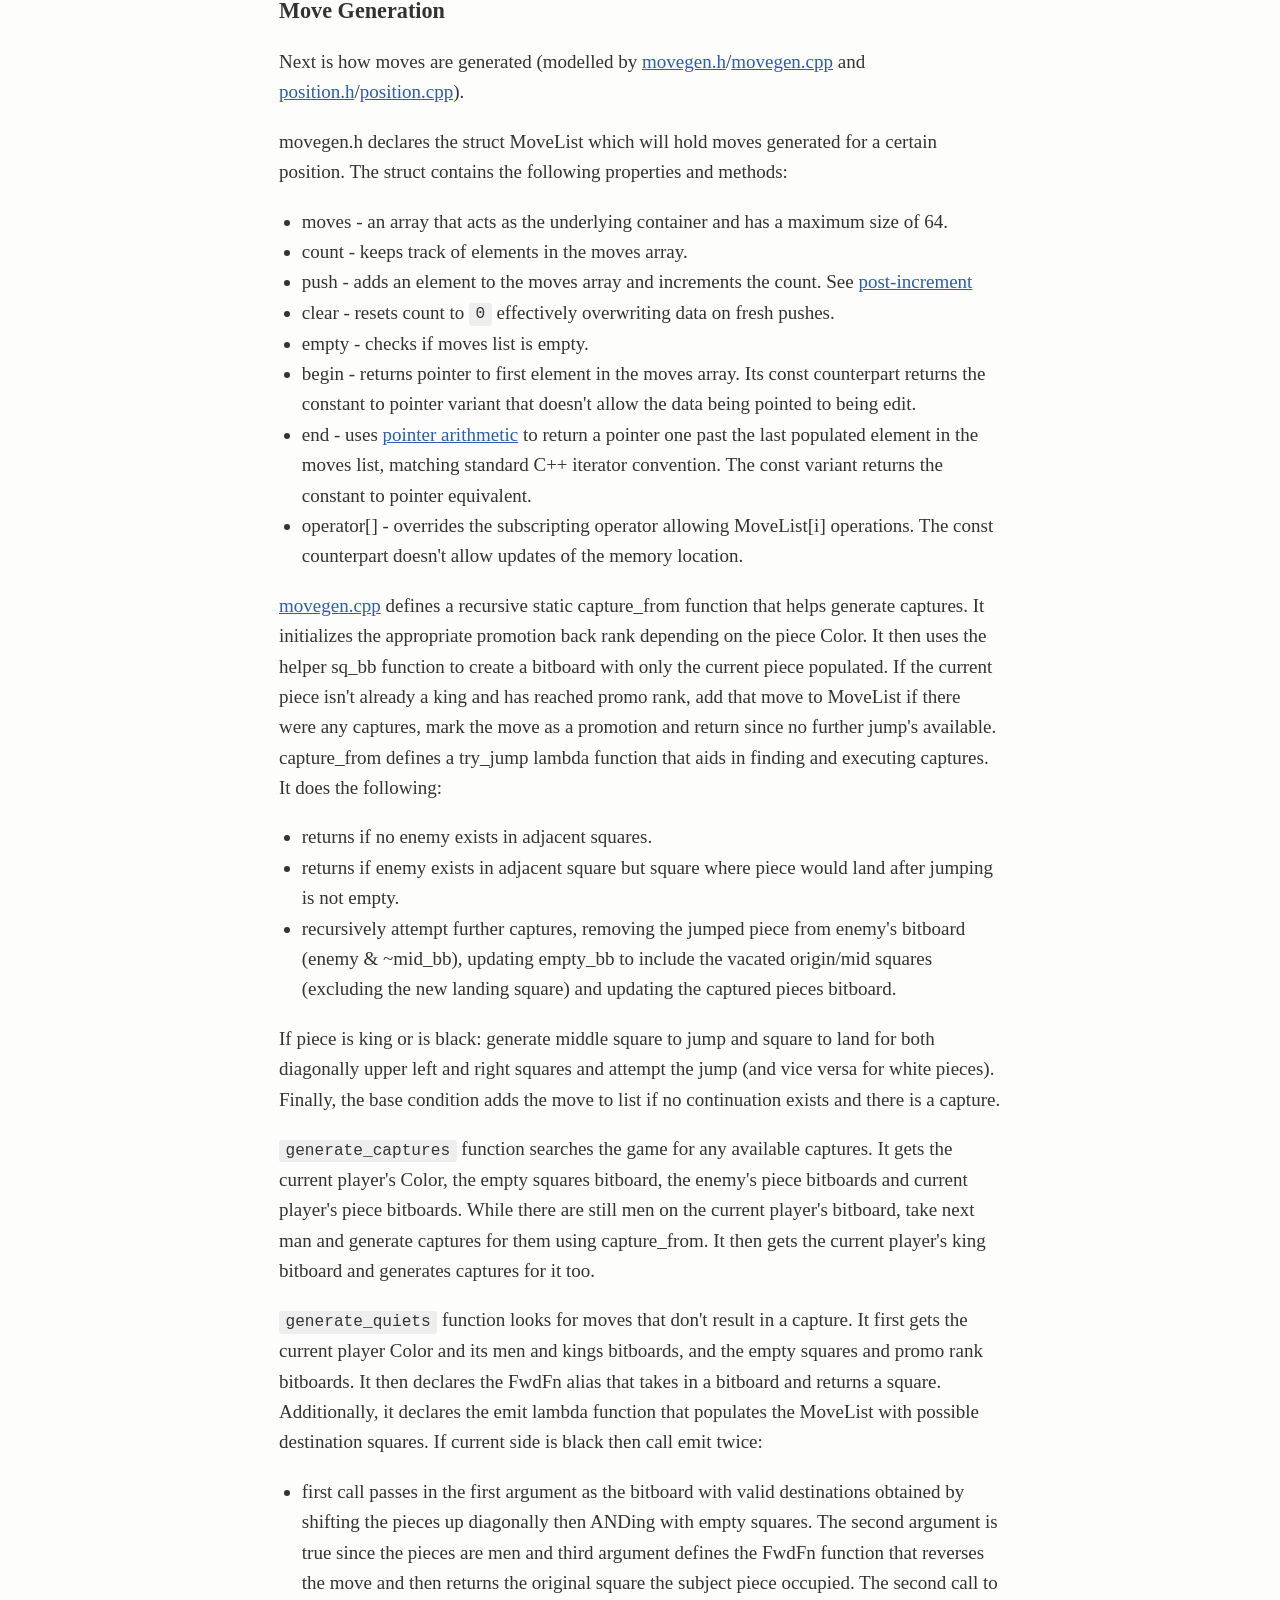
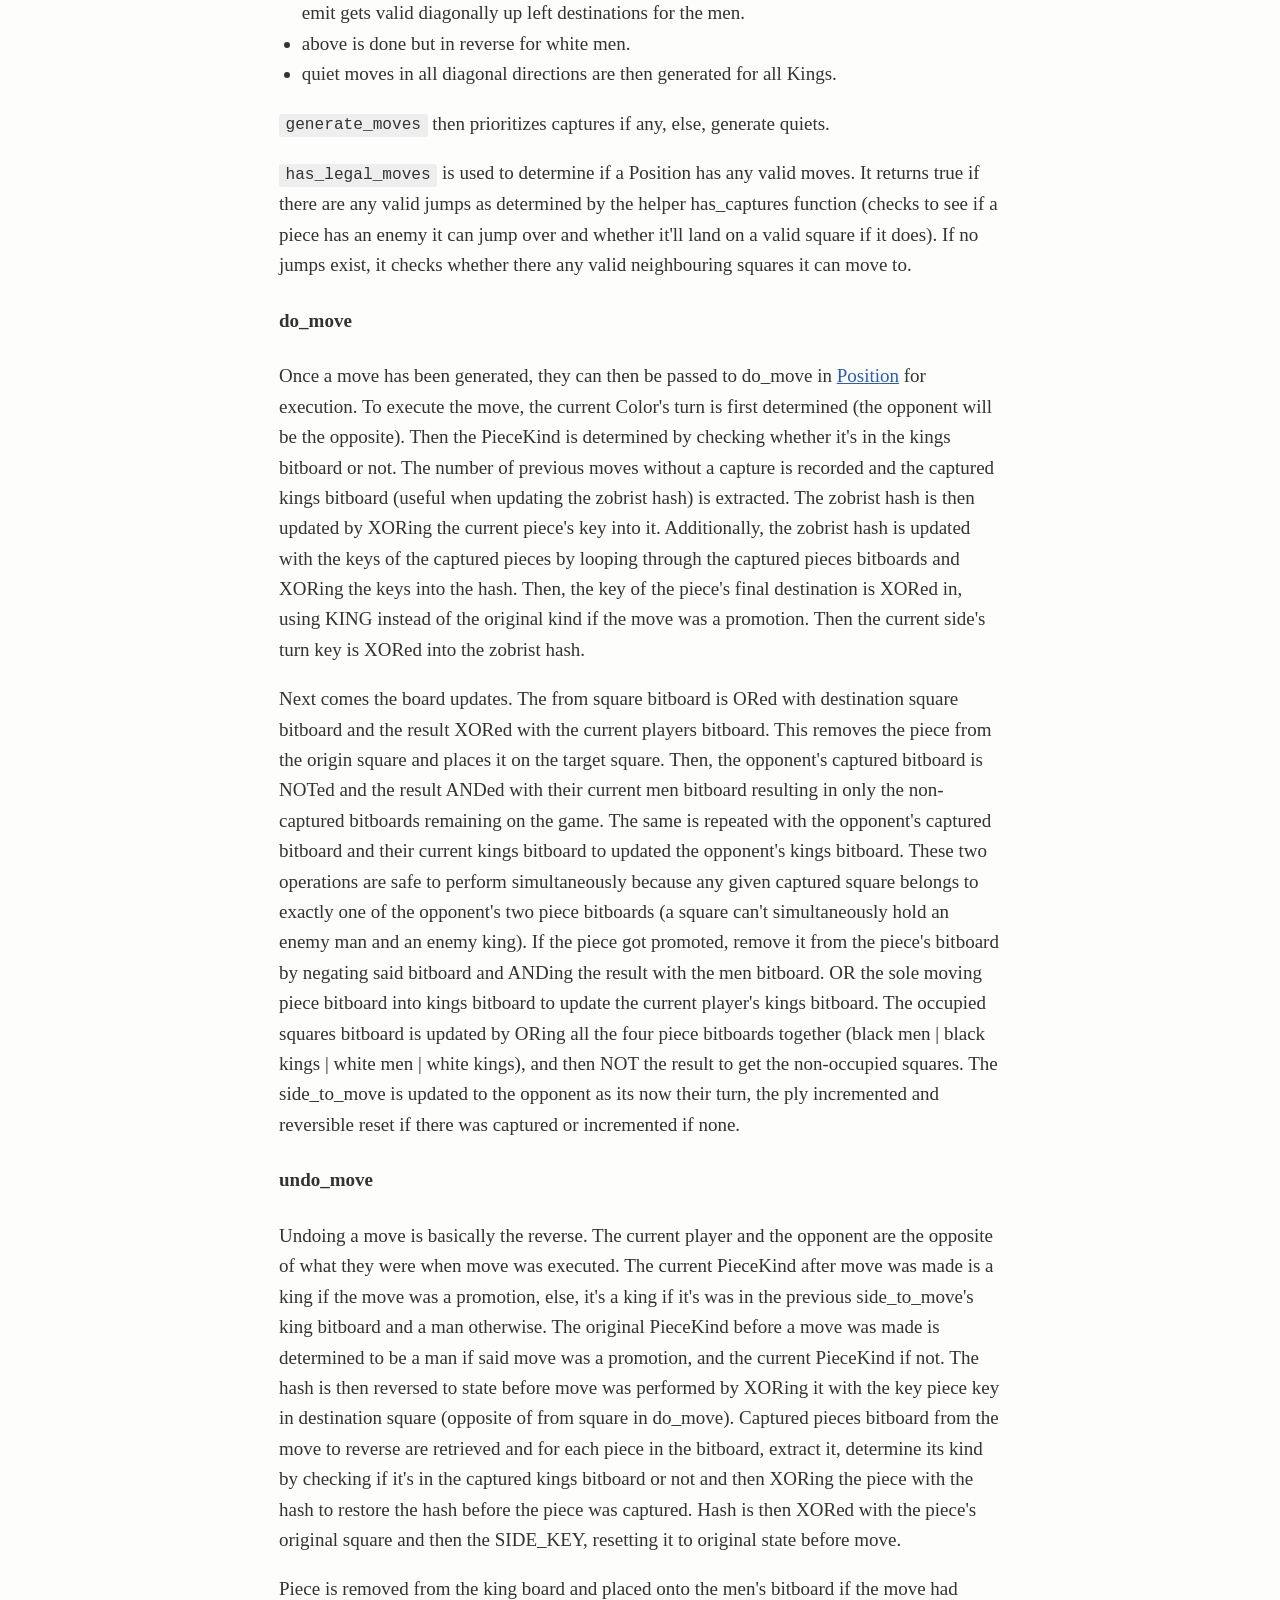
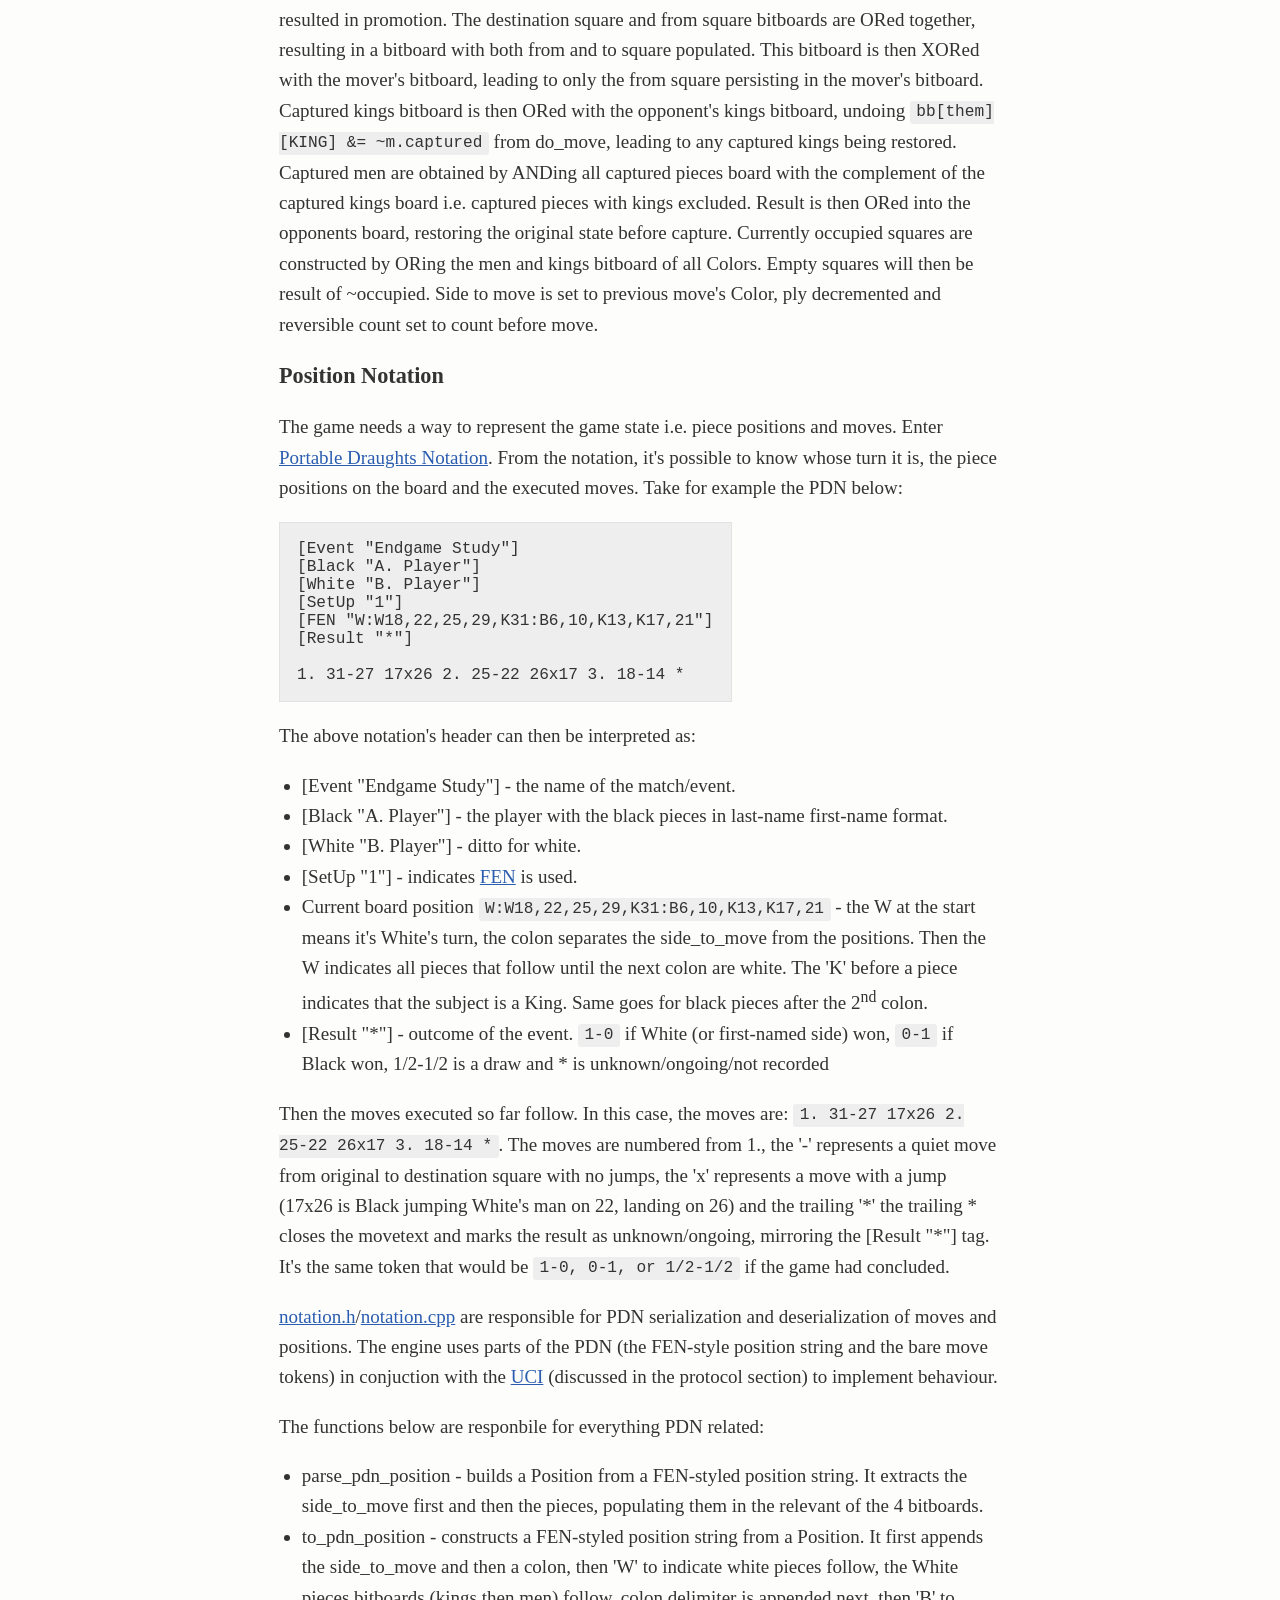
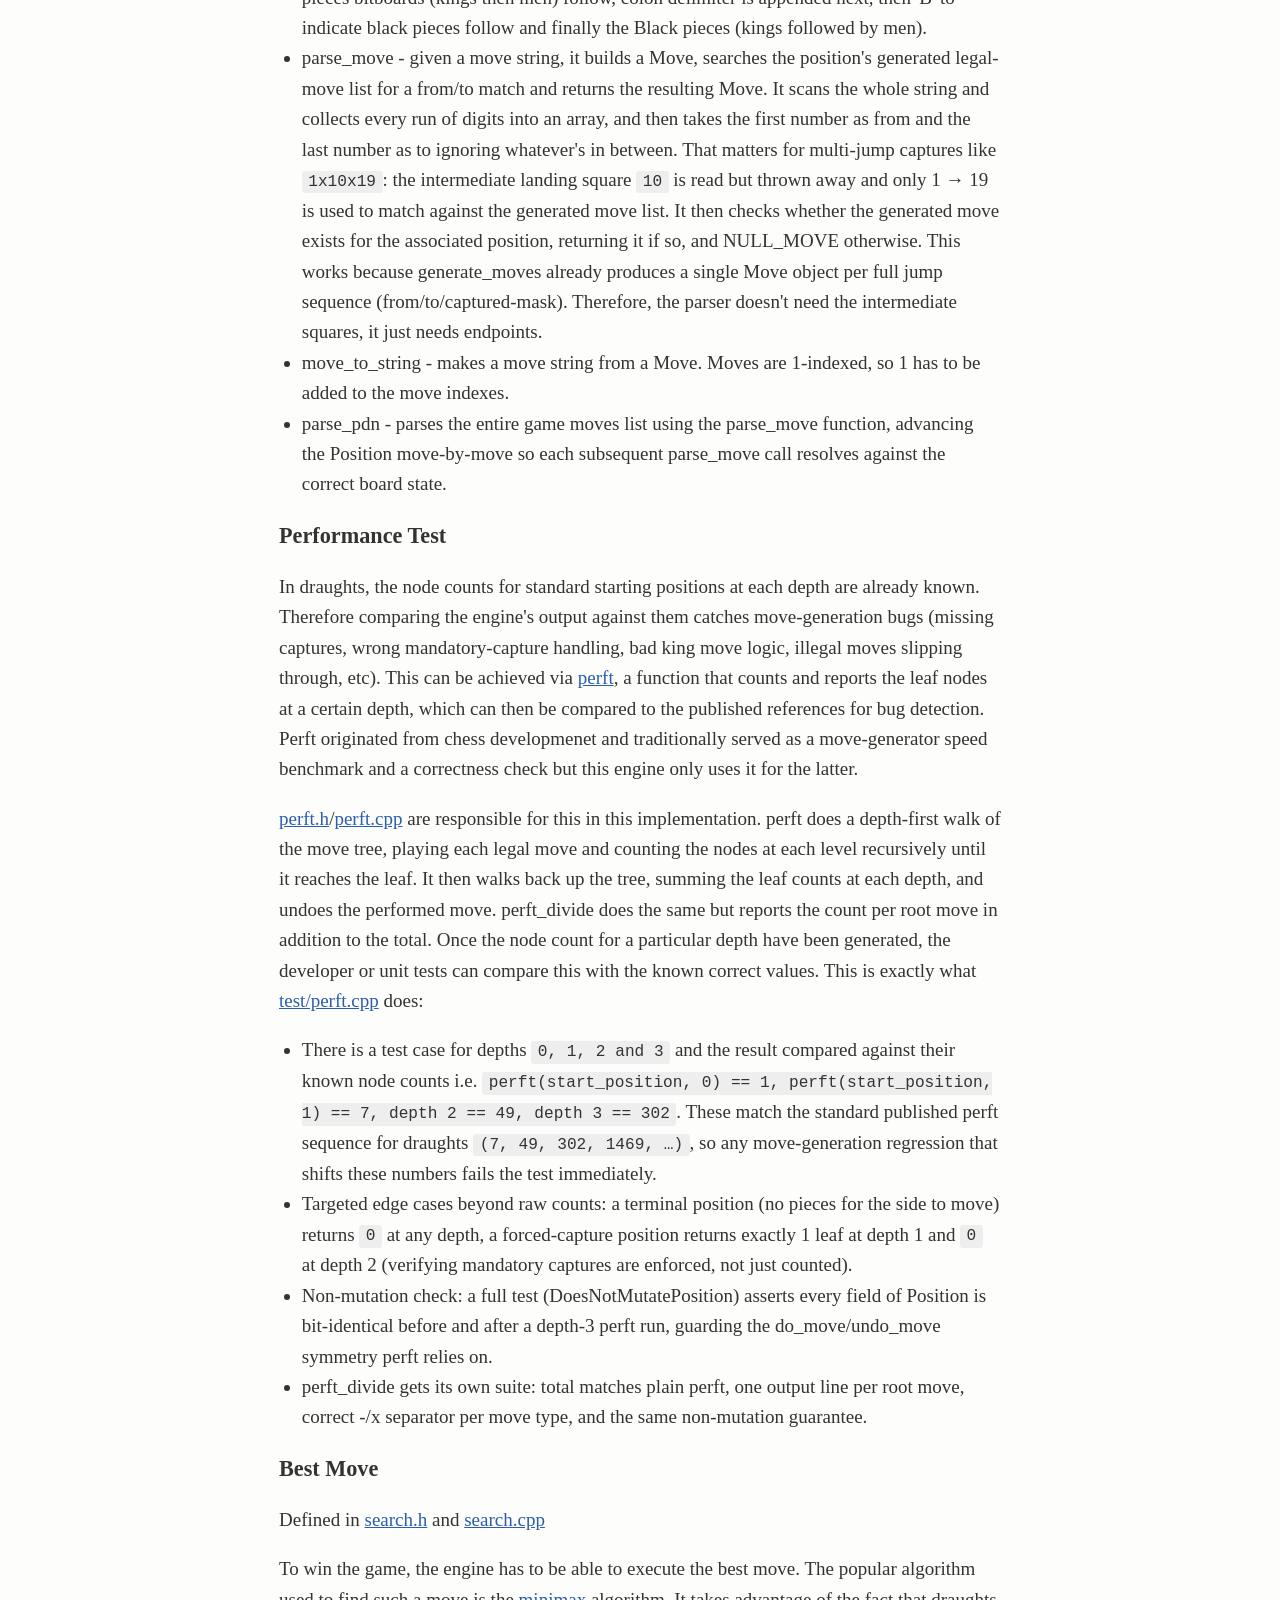
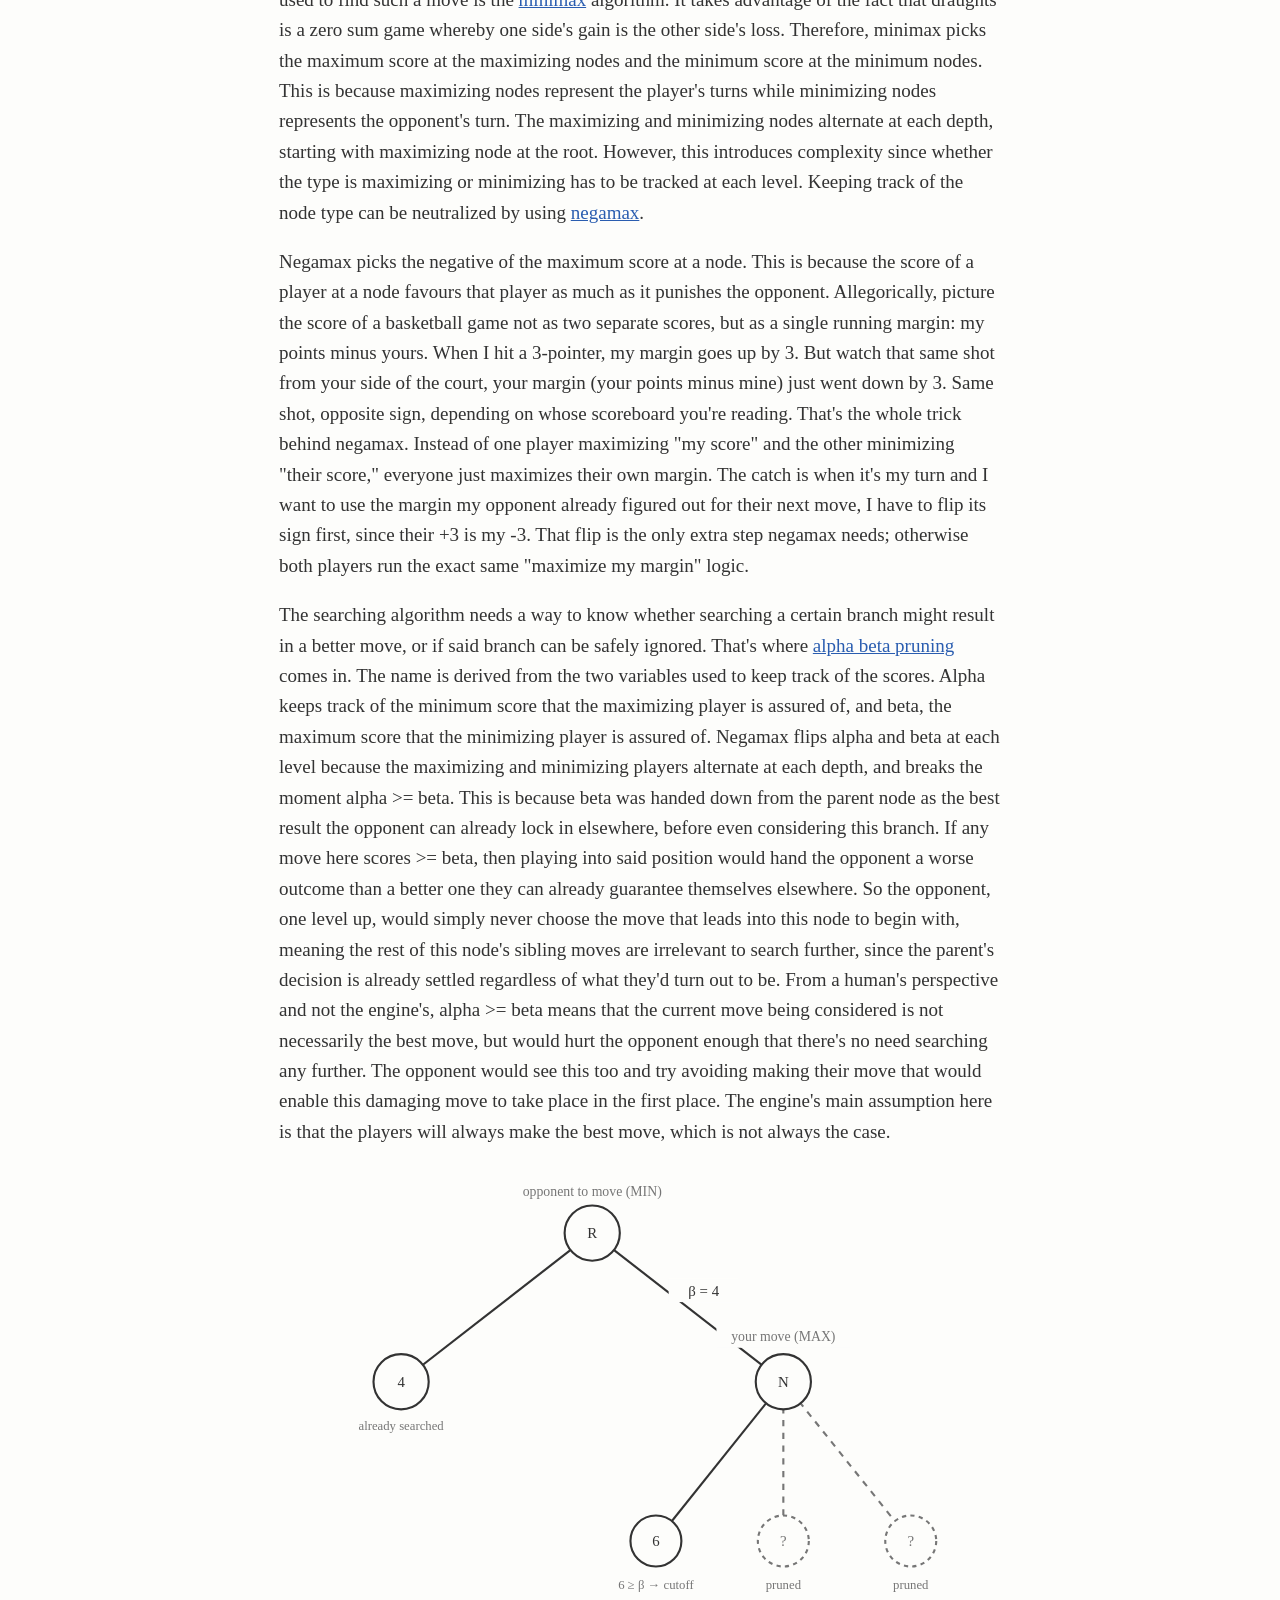
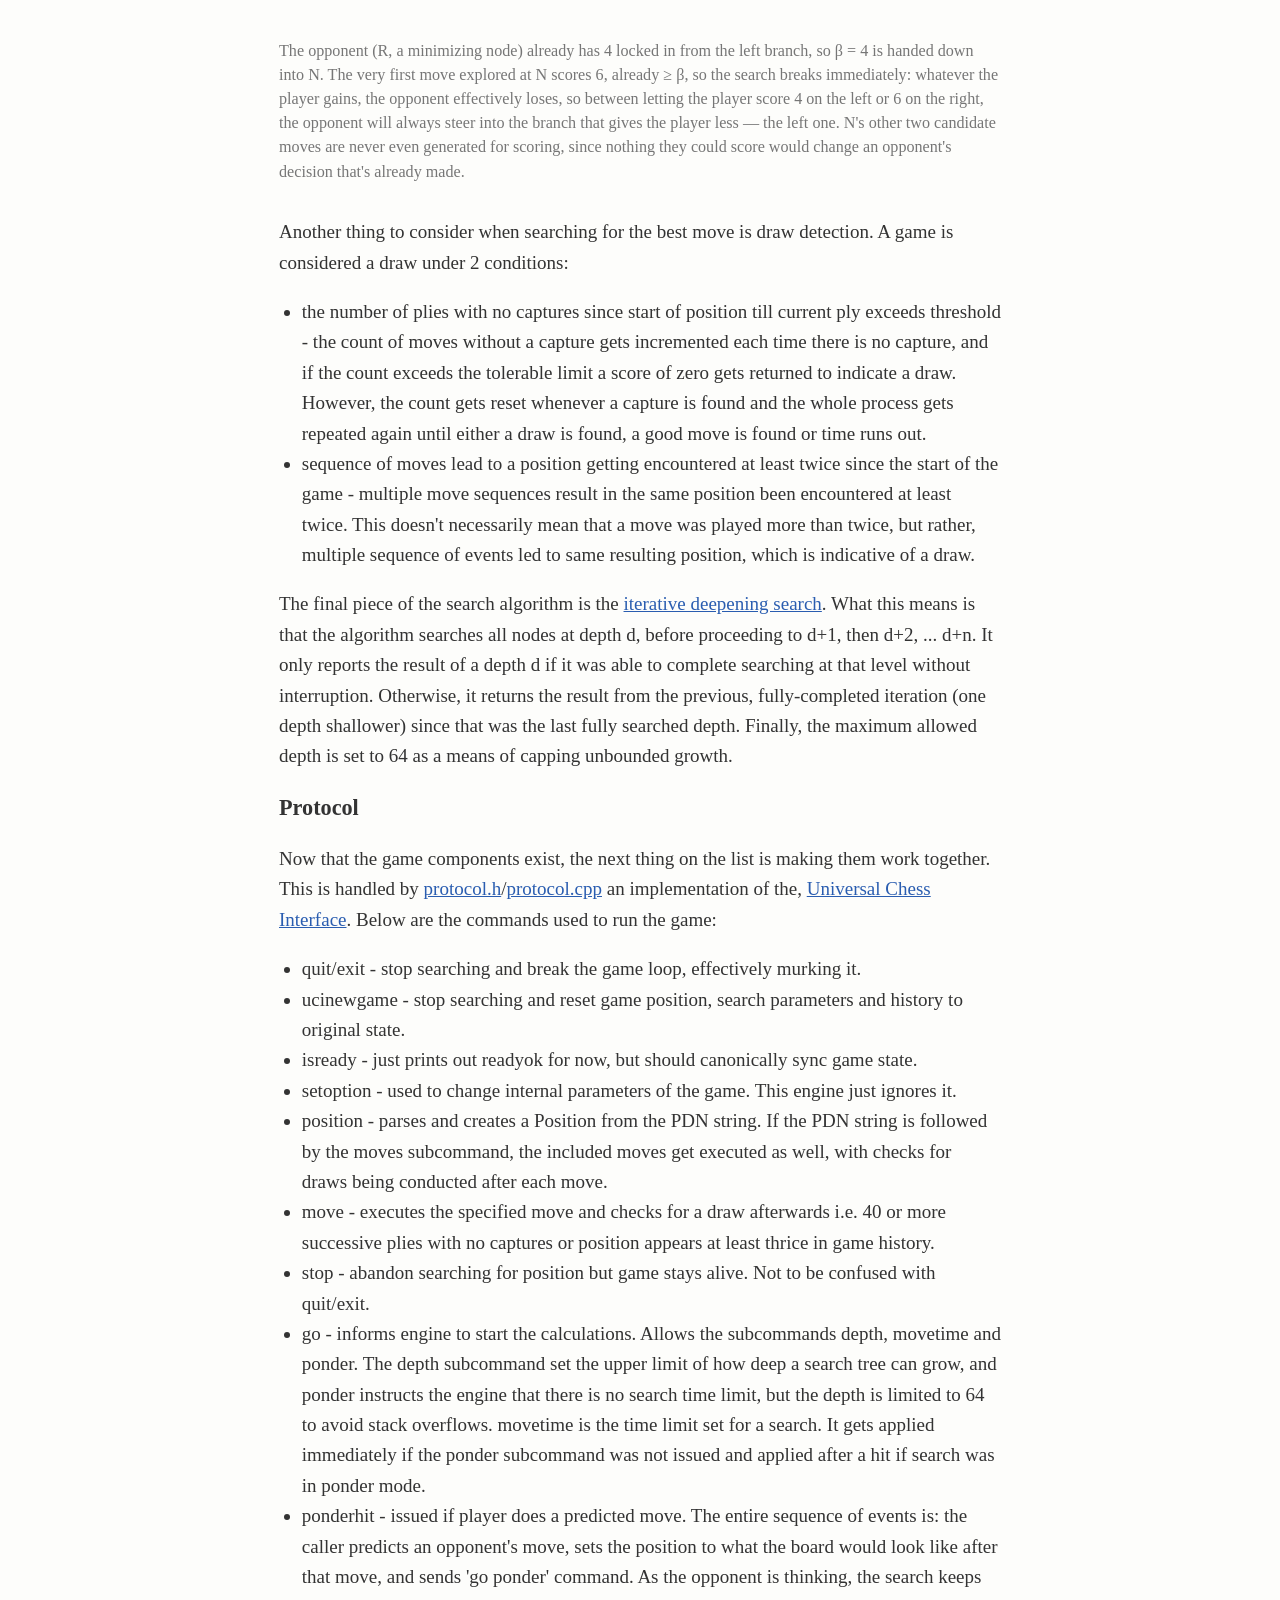
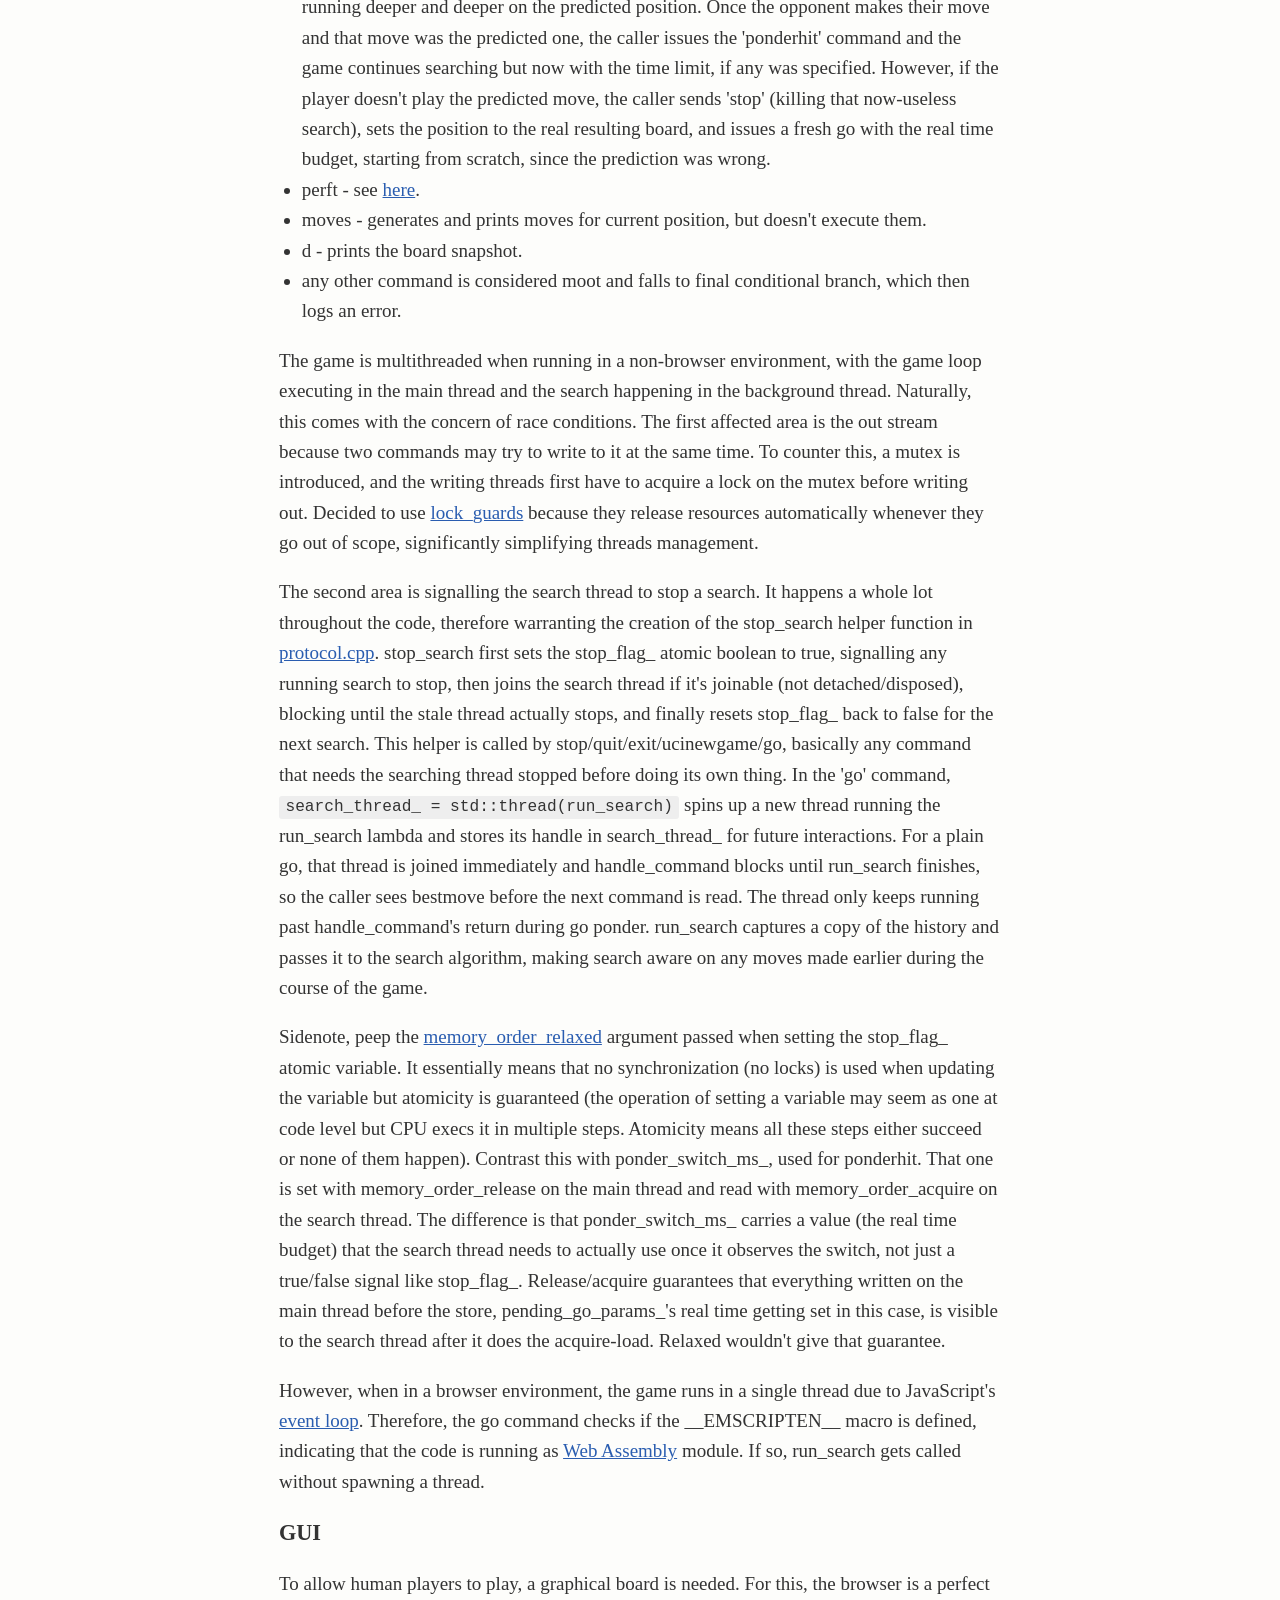
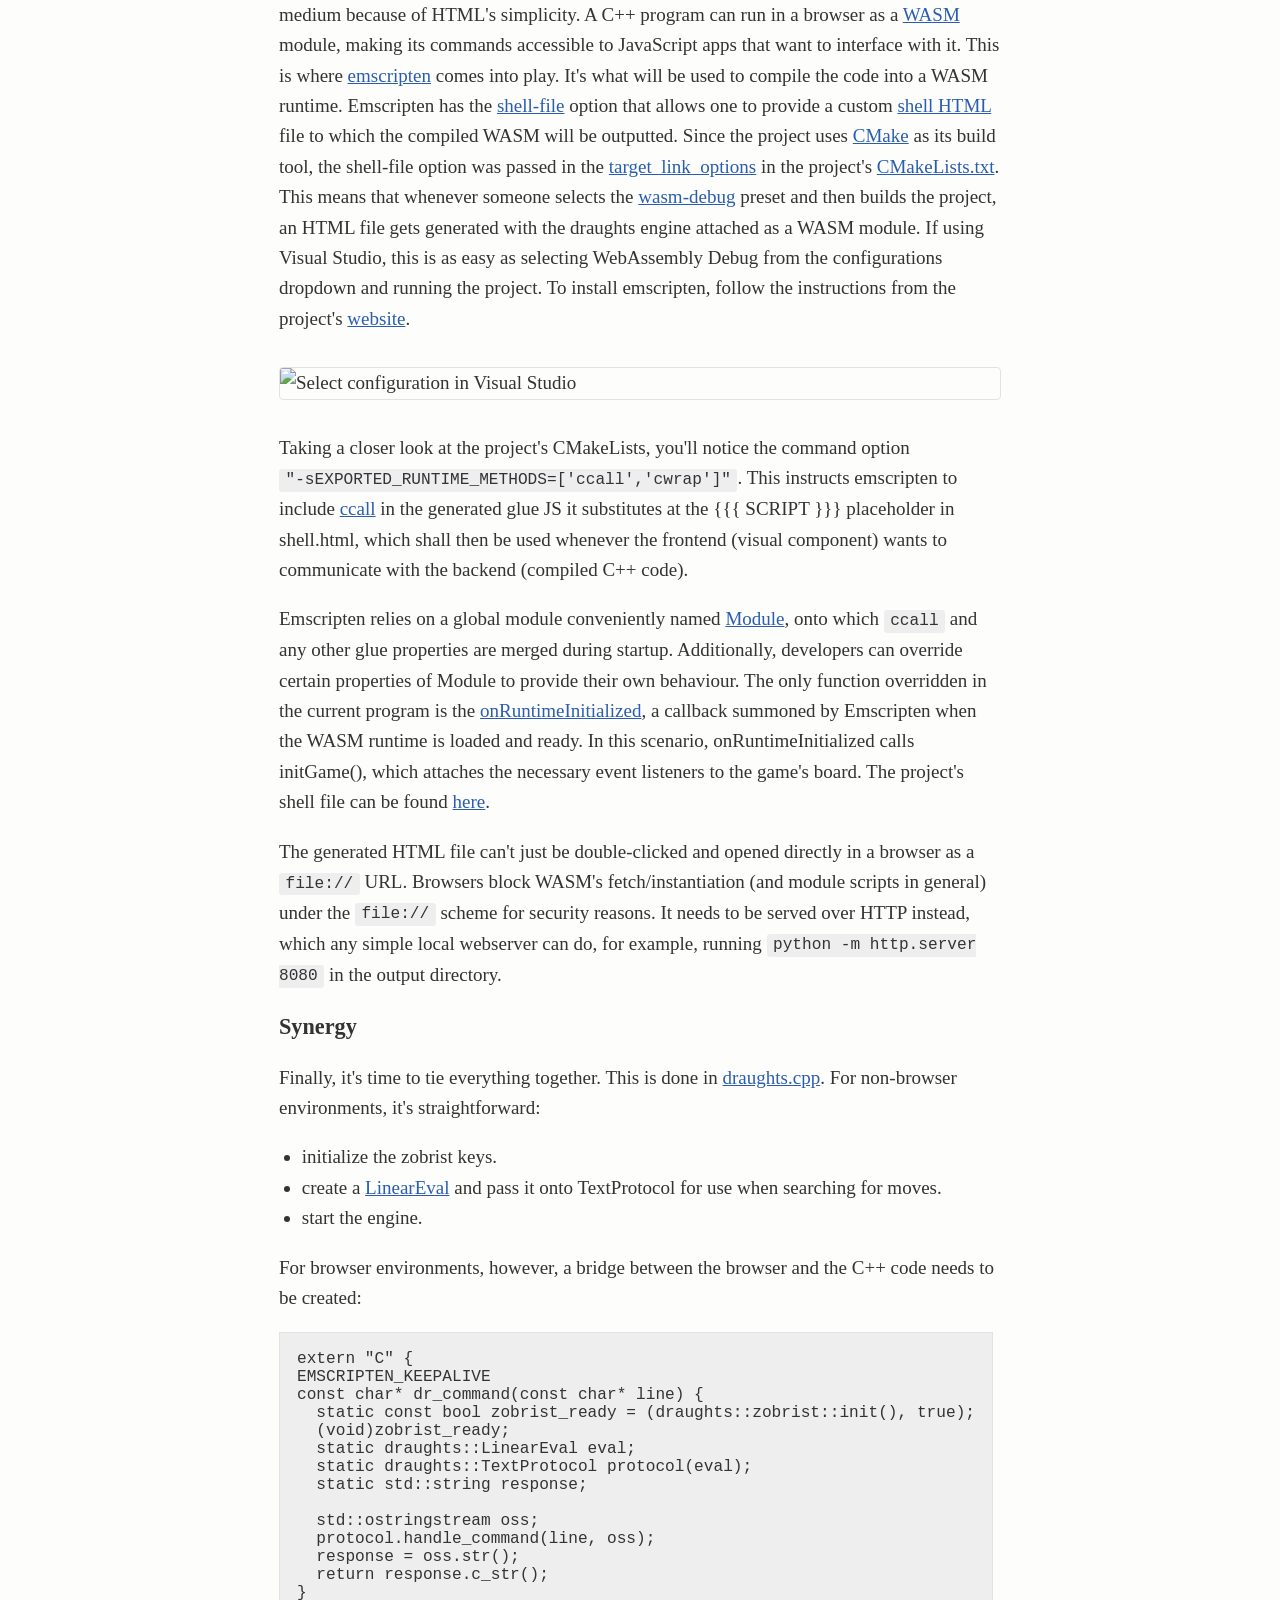
==== commit 824968b0: "Refactor CSS" ====
--- a/blog/2026/09/draughts.html
+++ b/blog/2026/09/draughts.html
@@ -5,7 +5,7 @@
   <meta charset="utf-8" />
   <meta name="viewport" content="width=device-width, initial-scale=1" />
   <title>Draughts Mechanics — Kevin Babu</title>
-  <link rel="stylesheet" href="../../../style.css" />
+  <link rel="stylesheet" href="/style.css" />
   <style>
     .tree-diagram {
       margin: 1.75em 0;
@@ -23,13 +23,6 @@
       color: var(--muted);
       font-size: 0.85em;
       line-height: 1.5;
-    }
-
-    .screenshot {
-      display: block;
-      margin: 1.75em auto;
-      border: 1px solid var(--border);
-      border-radius: 4px;
     }
   </style>
 </head>
@@ -1058,7 +1051,7 @@
             emscripten, follow the instructions from the project's
             <a href="https://emscripten.org/docs/getting_started/downloads.html" target="_blank">website</a>.
           </p>
-          <img class="screenshot" src="vs-cmake-presets.png" alt="Select configuration in Visual Studio" />
+          <img class="centered-img" src="vs-cmake-presets.png" alt="Select configuration in Visual Studio" />
           <p>
             Taking a closer look at the project's CMakeLists, you'll notice
             the command option <br />
--- a/style.css
+++ b/style.css
@@ -0,0 +1,149 @@
+:root {
+  --bg: #fdfdfb;
+  --fg: #333;
+  --muted: #767676;
+  --link: #2a5db0;
+  --border: #e2e2e2;
+  --codebox-bg: #eeeeee;
+}
+
+@media (prefers-color-scheme: dark) {
+  :root {
+    --bg: #1b1b1b;
+    --fg: #dcdcdc;
+    --muted: #999;
+    --link: #7aa7e8;
+    --border: #3a3a3a;
+    --codebox-bg: #2a2a2a;
+  }
+}
+
+html {
+  color-scheme: light dark;
+}
+
+body {
+  background: var(--bg);
+  color: var(--fg);
+  margin: 0 auto;
+  max-width: 38em;
+  padding: 3em 1.2em 5em;
+  font-family: Georgia, 'Times New Roman', serif;
+  font-size: 19px;
+  line-height: 1.6;
+}
+
+h1, h2, h3 {
+  line-height: 1.25;
+}
+
+h1 {
+  margin-bottom: 0.3em;
+}
+
+header h1 {
+  font-size: 1.5em;
+}
+
+header h1 a {
+  color: inherit;
+  text-decoration: none;
+}
+
+nav {
+  margin-bottom: 2.5em;
+}
+
+nav a {
+  margin-right: 1.2em;
+  color: var(--muted);
+}
+
+a {
+  color: var(--link);
+}
+
+ul {
+  padding-left: 1.2em;
+}
+
+img {
+  max-width: 100%;
+  height: auto;
+}
+
+.meta {
+  color: var(--muted);
+  font-size: 0.85em;
+}
+
+article h1 {
+  margin-bottom: 0.1em;
+}
+
+article .meta {
+  margin-top: 0;
+  margin-bottom: 2em;
+}
+
+.footnotes {
+  margin-top: 3em;
+  padding-top: 1em;
+  border-top: 1px solid var(--border);
+  color: var(--muted);
+  font-size: 0.85em;
+}
+
+.footnotes p {
+  margin: 0;
+}
+
+footer {
+  margin-top: 4em;
+  padding-top: 1em;
+  border-top: 1px solid var(--border);
+  color: var(--muted);
+  font-size: 0.85em;
+}
+
+code {
+  font-family: "SFMono-Regular", Consolas, "Liberation Mono", Menlo, monospace;
+  font-size: 0.85em;
+  background: var(--codebox-bg);
+  padding: 0.15em 0.4em;
+  border-radius: 3px;
+}
+
+table.codebox {
+  border-collapse: collapse;
+  background: var(--codebox-bg);
+  border: 1px solid var(--border);
+  overflow: hidden;
+}
+
+table.codebox pre {
+  font-family: "SFMono-Regular", Consolas, "Liberation Mono", Menlo, monospace;
+  font-size: 0.85em;
+  line-height: normal;
+  margin: 0;
+  padding: 1rem;
+}
+
+.d-block {
+  display: block;
+}
+
+.text-center {
+  text-align: center;
+}
+
+.d-inline {
+  display: inline;
+}
+
+.centered-img {
+  display: block;
+  margin: 1.75em auto;
+  border: 1px solid var(--border);
+  border-radius: 4px;
+}
